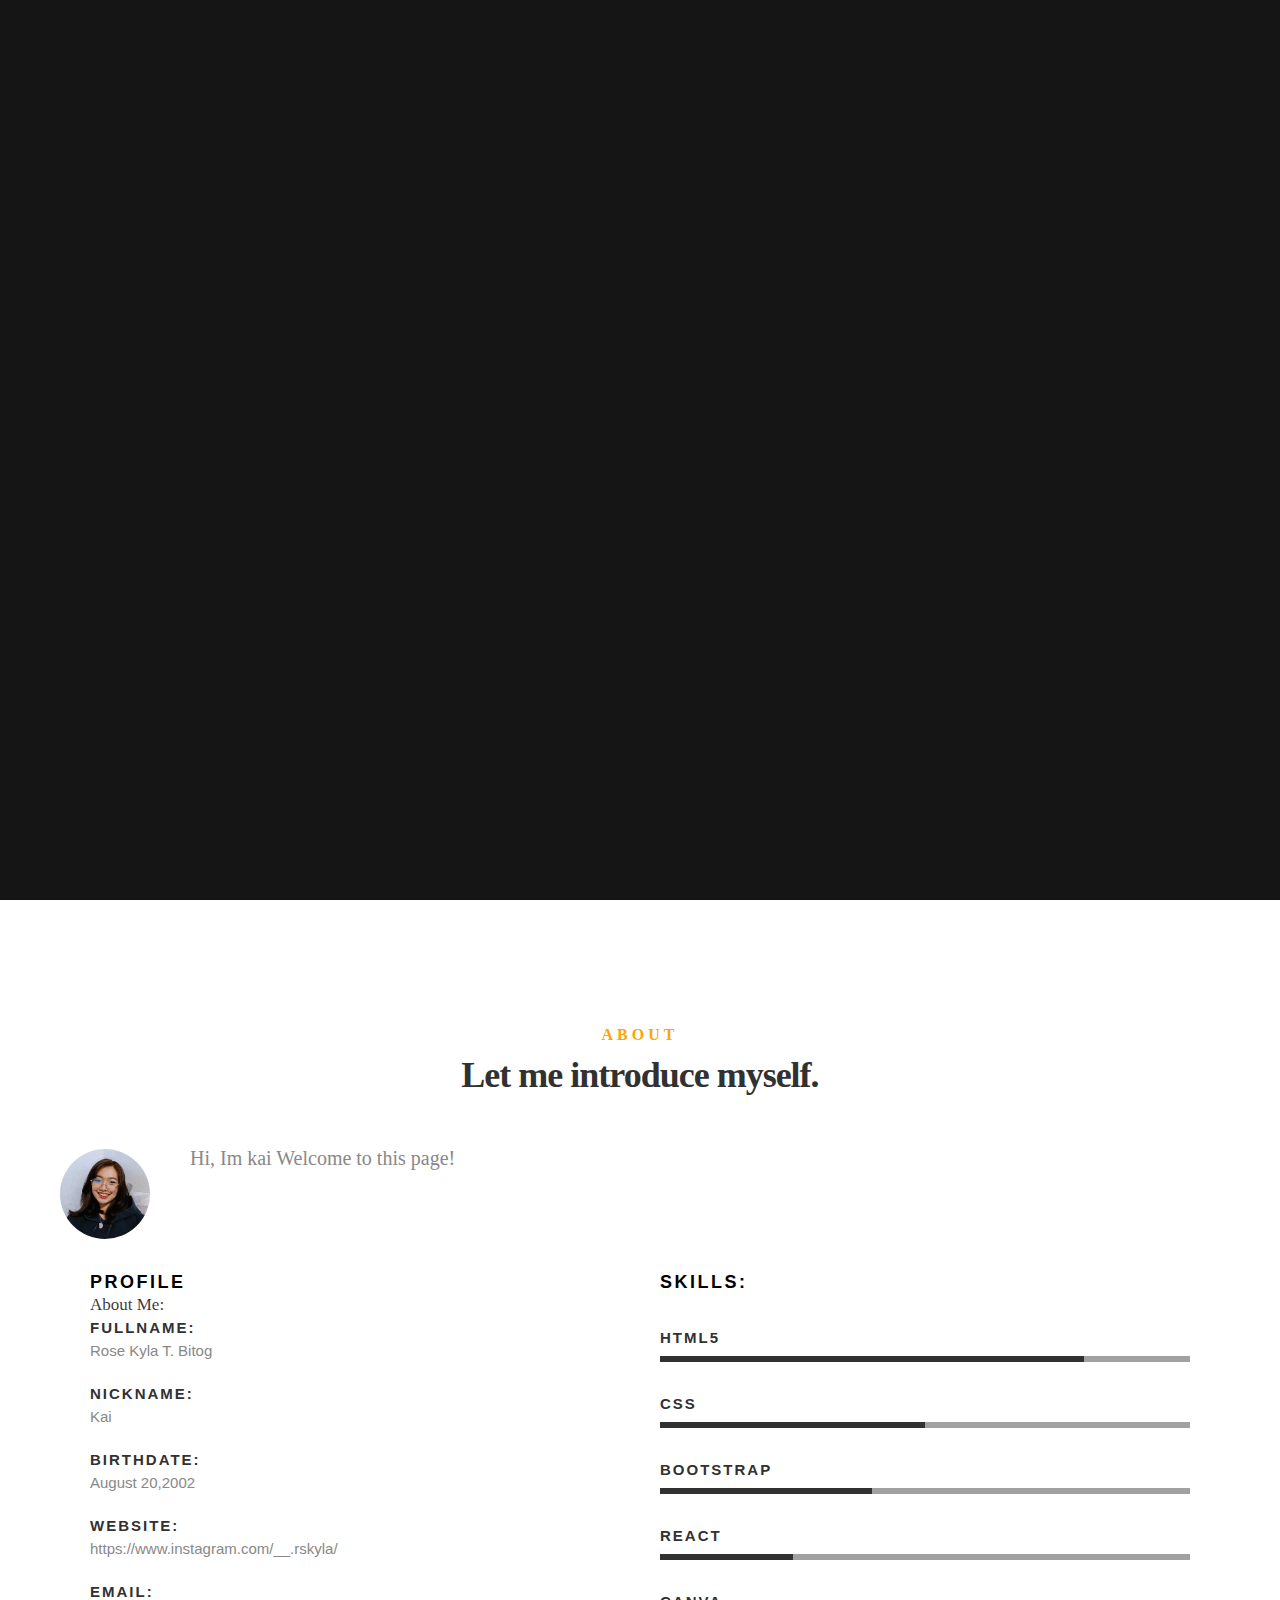
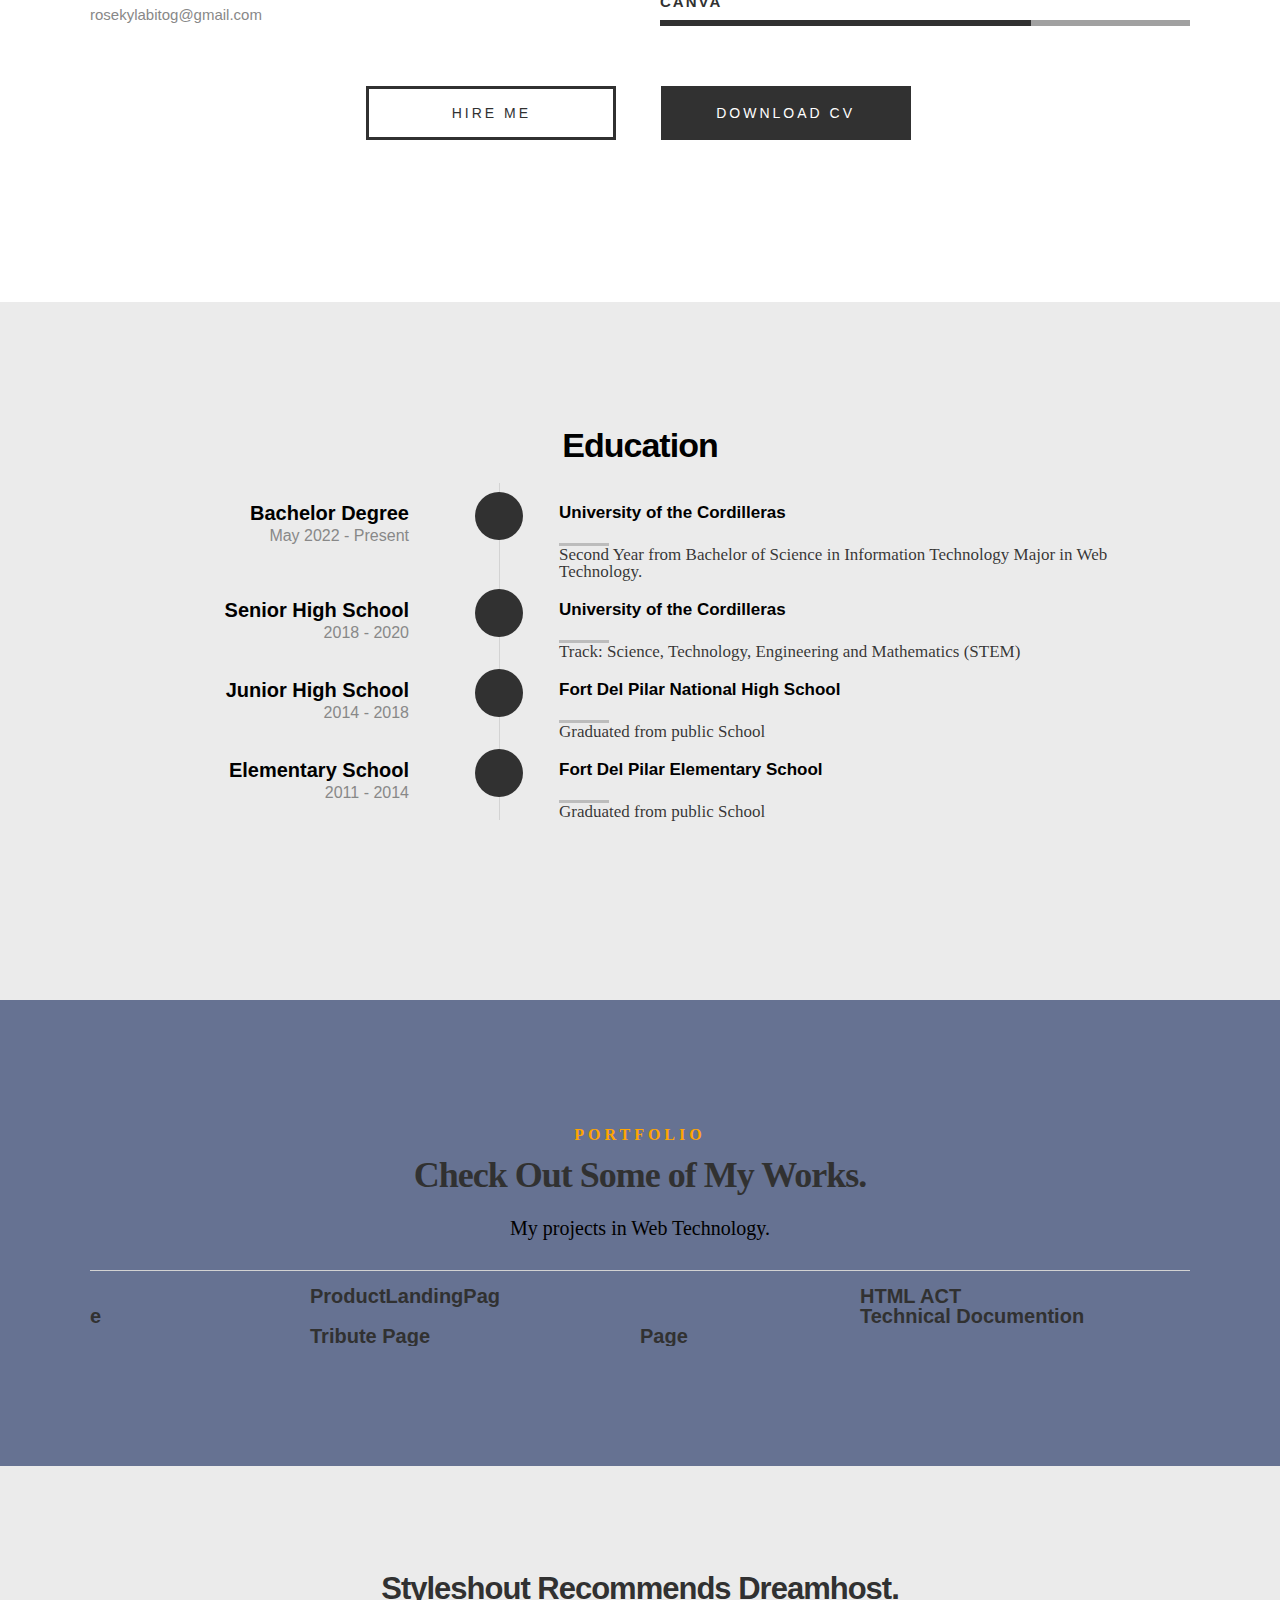
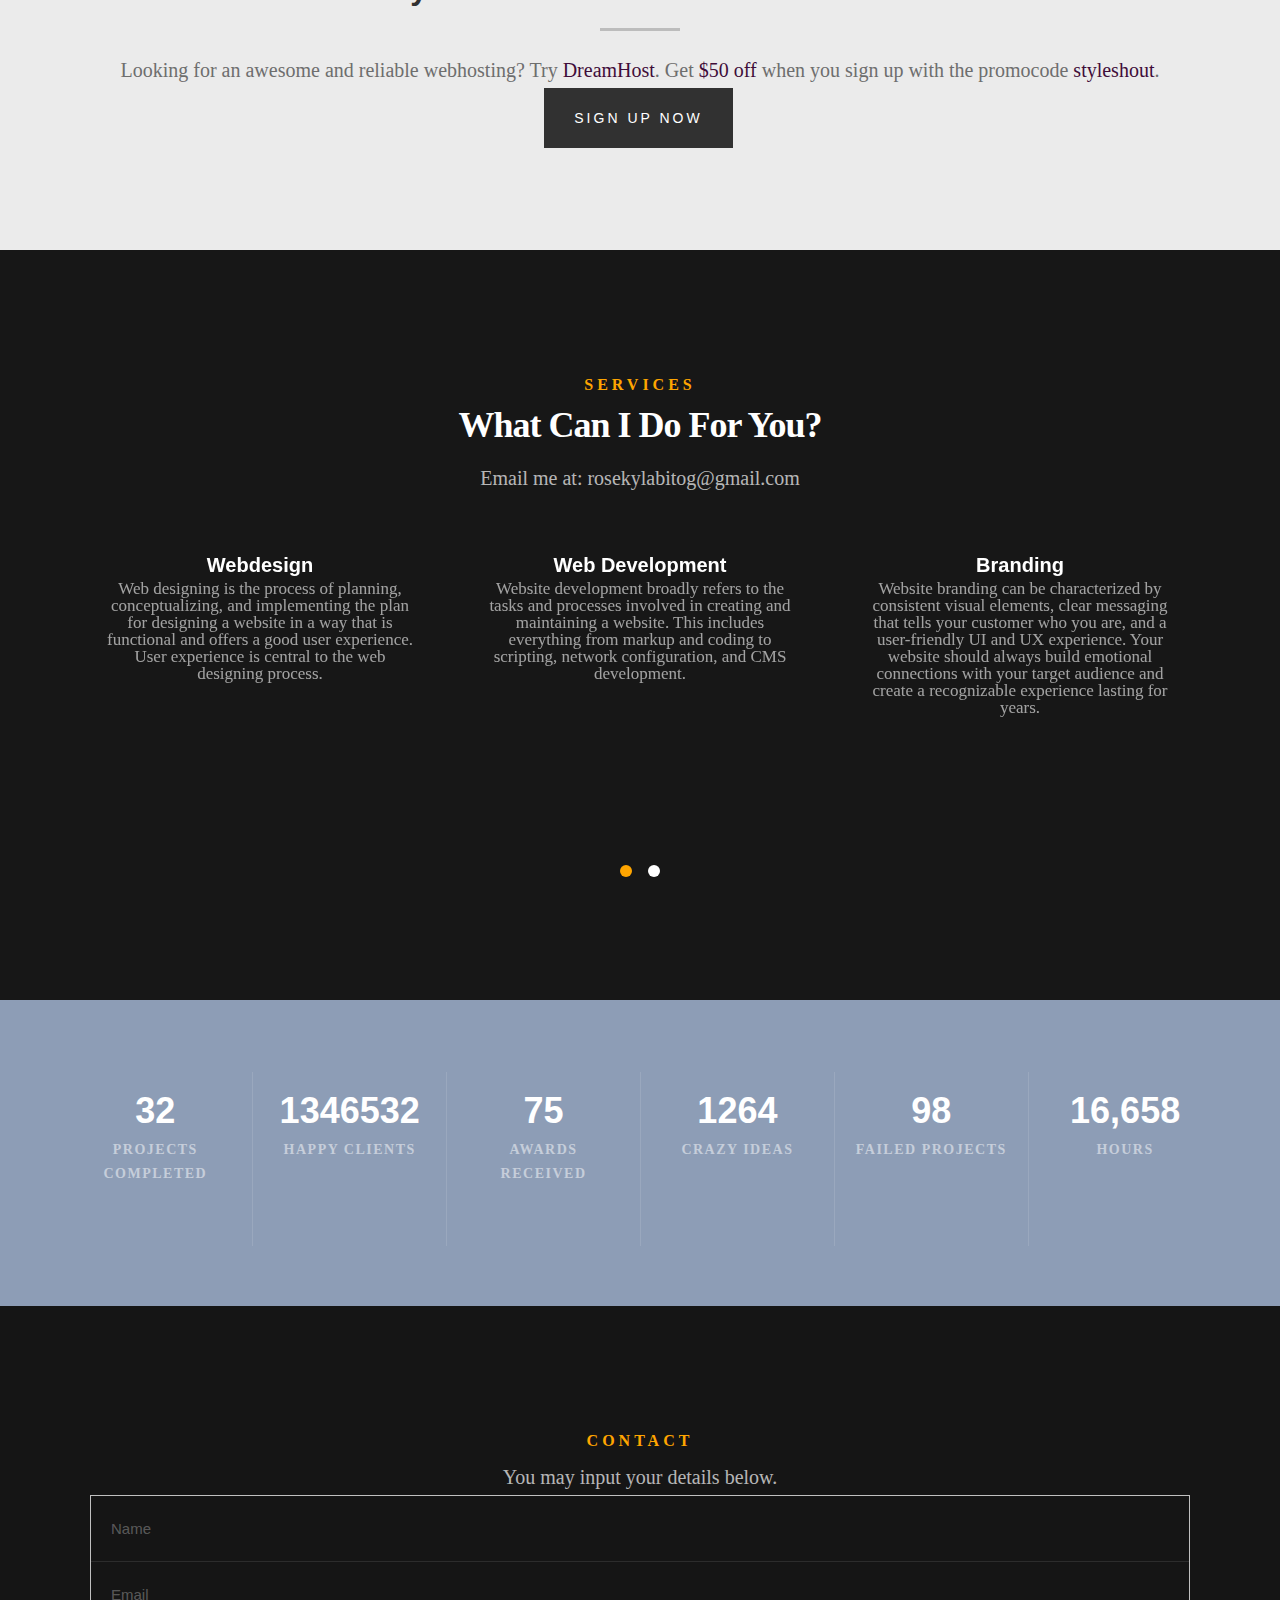
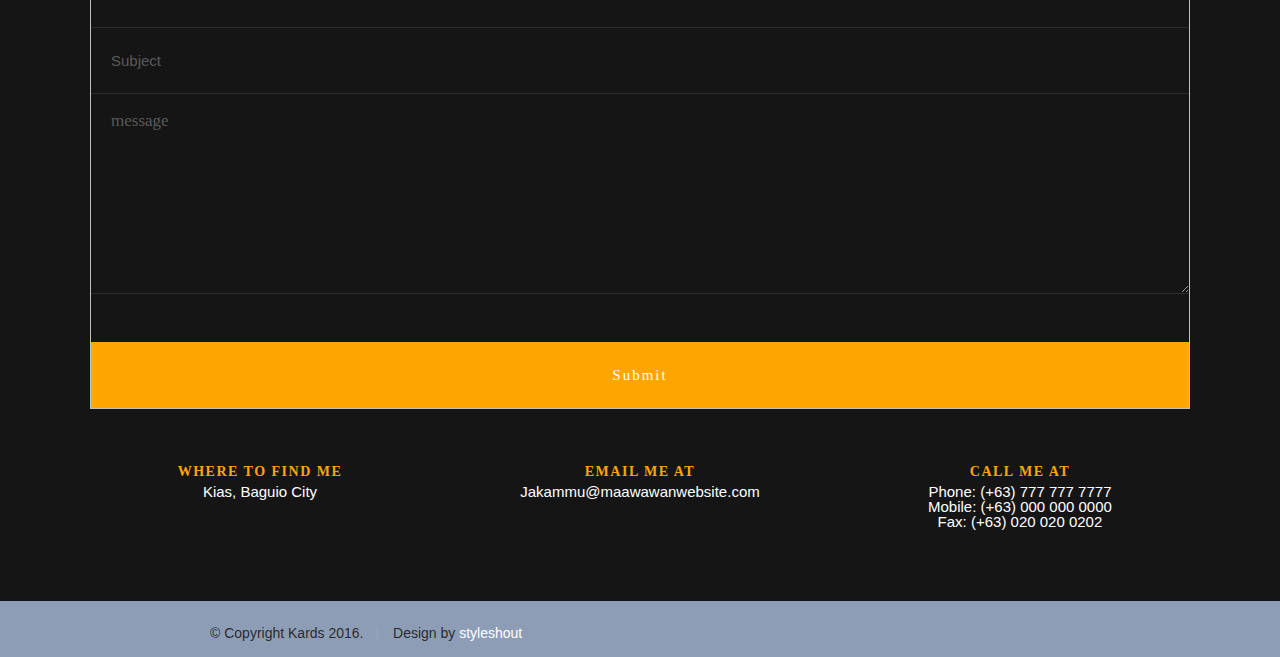
==== index.html @ 596ead0a "changing numbers on class count -up" ====
<!DOCTYPE html>
<!--[if IE 8 ]><html class="no-js oldie ie8" lang="en"> <![endif]-->
<!--[if IE 9 ]><html class="no-js oldie ie9" lang="en"> <![endif]-->
<!--[if (gte IE 9)|!(IE)]><!--><html class="no-js" lang="en"> <!--<![endif]-->

<head>

   <!--- basic page needs
   ================================================== -->
   	<meta charset="UTF-8">
	<title>PORTFOLIO</title>
	<meta name="description" content="">  
	<meta name="author" content="">

   <!-- mobile specific metas
   ================================================== -->
	<!-- <meta name="viewport" content="width=device-width, initial-scale=1, maximum-scale=1"> -->
	<meta name="viewport" content="width=device-width, initial-scale=1.0, maximum-scale=1">

 	<!-- CSS
   ================================================== -->
   <link rel="stylesheet" href="css/index_main.css">  
   <link rel="stylesheet" href="css/index_base.css">
   <link rel="stylesheet" href="css/index_vendor.css">     

   <!-- script
   ================================================== -->   
	<script src="js/modernizr.js"></script>
	<script src="js/pace.min.js"></script>

   <!-- favicons
	================================================== -->
	<link rel="icon" type="image/png" href="girl.jpg">

</head>

<body id="top">
	

	<!-- header 
   ================================================== -->
   <header>   	
   	<div class="row">

   		<div class="top-bar">
   			<a class="menu-toggle" href="#"><span>Menu</span></a>

	   		<div class="logo">
		         <img src="LOGO2.png" alt="">
		      </div>		      

		   	<nav id="main-nav-wrap">
					<ul class="main-navigation">
						<li class="current"><a class="smoothscroll"  href="#intro" title="">Home</a></li>
						<li><a class="smoothscroll"  href="#about" title="">About</a></li>
						<li><a class="smoothscroll"  href="#resume" title="">Resume</a></li>
						<li><a class="smoothscroll"  href="#portfolio" title="">Portfolio</a></li>
						<li><a class="smoothscroll"  href="#services" title="">Services</a></li>					
						<li><a class="smoothscroll"  href="#contact" title="">Contact</a></li>	
							
					</ul>
				</nav>    		
   		</div> <!-- /top-bar --> 
   		
   	</div> <!-- /row --> 		
   </header> <!-- /header -->

	<!-- intro section
   ================================================== -->
   <section id="intro">   

   	<div class="intro-overlay"></div>
   	<div class="intro-content">
   		<div class="row">

   			<div class="col-twelve">

	   			<h5>Hello!! I am</h5>
	   			<h1>Rose Kyla Bitog</h1>

	   			<p class="intro-position">
	   				<span>Web Developer</span> <span>Back-End Developer</span>
	   			</p>

	   			<a class="button stroke smoothscroll" href="#about" title="">You want more??</a>

	   		</div>  
   			
   		</div>   		 		
   	</div> <!-- /intro-content --> 


   	<ul class="intro-social">        
         <li><a href="#"><i class="fa fa-facebook"></i></a></li>
         <li><a href="#"><i class="fa fa-linkedin"></i></a></li>
         <li><a href="#"><i class="fa fa-twitter"></i></a></li>
         <li><a href="#"><i class="fa fa-github"></i></a></li>
         <li><a href="#"><i class="fa fa-instagram"></i></a></li>
		 <li><a href="#"><i class="fa fa-youtube"></i></a></li>

      </ul> <!-- /intro-social -->      	

   </section> <!-- /intro -->


   <!-- about section
   ================================================== -->
   <section id="about">  

   	<div class="row section-intro">
   		<div class="col-twelve">

   			<h5>About</h5>
   			<h1>Let me introduce myself.</h1>

   			<div class="intro-info">

   				<img src="images/Profile.jpg" alt="Profile Picture">

   				<p class="lead">Hi, Im kai Welcome to this page!</p>
   			</div>   			

   		</div>   		
   	</div> <!-- /section-intro -->

   	<div class="row about-content">

   		<div class="col-six tab-full">

   			<h3>PROFILE</h3>
			<p>About Me:</p>
   			<ul class="info-list">
   				<li>
   					<strong>FULLNAME:</strong>
   					<span>Rose Kyla T. Bitog</span>
   				</li>
				<li>
					<strong>NICKNAME:</strong>
					<span>Kai</span>
				</li>
   				<li>
   					<strong>BIRTHDATE:</strong>
   					<span>August 20,2002</span>
   				</li>
   				<li>
   					<strong>Website:</strong>
   					<span>https://www.instagram.com/__.rskyla/</span>
   				</li>
   				<li>
   					<strong>Email:</strong>
   					<span>rosekylabitog@gmail.com</span>
   				</li>

   			</ul> <!-- /info-list -->

   		</div>

   		<div class="col-six tab-full">

   			<h3>SKILLS:</h3>

				<ul class="skill-bars">
				   <li>
				   	<div class="progress percent80"></div>
				   	<strong>HTML5</strong>
				   </li>
				   <li>
				   	<div class="progress percent50"></div>
				   	<strong>CSS</strong>
				   </li>
				   <li>
				   	<div class="progress percent40"></div>
				   	<strong>Bootstrap</strong>
				   </li>
				   <li>
				   	<div class="progress percent25"></div>
				   	<strong>React</strong>
				   </li>
				   <li>
				   	<div class="progress percent70"></div>
				   	<strong>Canva</strong>
				   </li>
      
				</ul> <!-- /skill-bars -->		
   		</div>

   	</div>

   	<div class="row button-section">
   		<div class="col-twelve">
   			<a href="#contact" title="Hire Me" class="button stroke smoothscroll">Hire Me</a>
   			<a href="#" title="Download CV" class="button button-primary">Download CV</a>
   		</div>   		
   	</div>

   </section> <!-- /process-->    


   <!-- resume Section
   ================================================== -->
	<section id="resume" class="grey-section">

		<div class="row section-intro">
   		<div class="col-twelve">

   			

   			<p class="lead"></p>

   		</div>   		
   	</div> <!-- /section-intro--> 

   	<div class="row resume-timeline">

   		<div class="col-twelve resume-header">
   			<h1>Education</h1>

   		</div> <!-- /resume-header -->

   		<div class="col-twelve">

   			<div class="timeline-wrap">

   				<div class="timeline-block">

	   				<div class="timeline-ico">
	   					<i class="fa fa-briefcase"></i>
	   				</div>

	   				<div class="timeline-header">
	   					<h3>Bachelor Degree</h3>
	   					<p>May 2022 - Present</p>
	   				</div>

	   				<div class="timeline-content">
	   					<h4>University of the Cordilleras</h4>
	   					<p>Second Year from Bachelor of Science in Information Technology Major in Web Technology.</p>
	   				</div>

	   			</div> <!-- /timeline-block -->

				   <div class="timeline-block">

					<div class="timeline-ico">
						<i class="fa fa-briefcase"></i>
					</div>

					<div class="timeline-header">
						<h3>Senior High School</h3>
						<p>2018 - 2020</p>
					</div>

					<div class="timeline-content">
						<h4>University of the Cordilleras</h4>
						<p>Track: Science, Technology, Engineering and Mathematics (STEM)</p>
					</div>

				</div>

	   			<div class="timeline-block">

	   				<div class="timeline-ico">
	   					<i class="fa fa-briefcase"></i>
	   				</div>

	   				<div class="timeline-header">
	   					<h3>Junior High School</h3>
	   					<p>2014 - 2018</p>
	   				</div>

	   				<div class="timeline-content">
	   					<h4>Fort Del Pilar National High School</h4>
						<p>Graduated from public School</p>
	   				</div>

	   			</div> <!-- /timeline-block -->

	   			<div class="timeline-block">

	   				<div class="timeline-ico">
	   					<i class="fa fa-briefcase"></i>
	   				</div>

	   				<div class="timeline-header">
	   					<h3>Elementary School</h3>
	   					<p>2011 - 2014</p>
	   				</div>

	   				<div class="timeline-content">
	   					<h4>Fort Del Pilar Elementary School</h4>
						<p>Graduated from public School</p>
	   					
	   				</div>

	   			</div> <!-- /timeline-block -->

   			</div> <!-- /timeline-wrap -->   			

   		</div> <!-- /col-twelve -->
   		
   	</div> <!-- /resume-timeline -->
		
	</section> <!-- /features -->


	<!-- Portfolio Section
   ================================================== -->
	<section id="portfolio">

		<div class="row section-intro">
   		<div class="col-twelve">

   			<h5>Portfolio</h5>
   			<h1>Check Out Some of My Works.</h1>

   			<p class="lead" style="color: black;">My projects in Web Technology.</p>
			<hr style="color: #090909;">

   		</div>   		
   	</div> <!-- /section-intro--> 

   	<div class="row portfolio-content">

   		<div class="col-twelve">

   			<!-- portfolio-wrapper -->
	         <div id="folio-wrapper" class="block-1-2 block-mob-full stack">
	         	<div class="bgrid folio-item">
	               <div class="item-wrap">
	               	<a class ="portfolio-title" href="Product Landing Page.html">ProductLandingPage</a>
	                  <a href="#modal-01" class="overlay">	                  	           
	                     <div class="folio-item-table">
	                     	<div class="folio-item-cell">
		     					       <h3 class="folio-title">ProductLandingPage</h3>	     					    
		     					    	 <span class="folio-types">
		     					       	  Graphic Design
		     					       </span>
		     					   </div>	                      	
	                     </div>                    
	                  </a>
	               </div>	               
	        		</div> <!-- /folio-item -->

	        		<div class="bgrid folio-item">
	               <div class="item-wrap">
	               	<a class="portfolio-title" href="HTML_Act.html">HTML ACT</a>
	               	<a href="#modal-02" class="overlay">              		                  
	                     <div class="folio-item-table">
	                     	<div class="folio-item-cell">
	                     		<h3 class="folio-title">HTML ACT</h3>	     					    
		     					    	<span class="folio-types">
		     					       	  Web Design
		     					      </span>		     		
		     					   </div> 	                      	
	                     </div>                    
	                  </a>
	               </div>
	        		</div> <!-- /folio-item -->

	            <div class="bgrid folio-item">
	               <div class="item-wrap">
	               	<a class="portfolio-title" href="Technical Documention Page.html">Technical Documention Page</a>
	                  <a href="#modal-03" class="overlay">             		                  
	                     <div class="folio-item-table">
	                     	<div class="folio-item-cell">
	                     		<h3 class="folio-title">Technical Documention Page</h3>	     					    
		     					    	<span class="folio-types">
		     					       	  Web Design
		     					      </span>		     		
		     					   </div> 	                      	
	                     </div>                    
	                  </a>
	               </div>
	        		</div> <!-- /folio-item -->

	             

	        		<div class="bgrid folio-item">
	               <div class="item-wrap">
	               	<a class="portfolio-title" href="Tribute Page.html">Tribute Page</a>
	                  <a href="#modal-05" class="overlay">             		                  
	                     <div class="folio-item-table">
	                     	<div class="folio-item-cell">
	                     		<h3 class="folio-title">Tribute Page</h3>	     					    
		     					    	<span class="folio-types">
		     					       	  Web Development
		     					      </span>		     		
		     					   </div> 	                      	
	                     </div>                    
	                  </a>
	               </div>
	        		</div> <!-- /folio-item -->

	            
	            <!-- modal popups - begin
	            ============================================================= -->
	            <div id="modal-01" class="popup-modal slider mfp-hide">	

				     	<div class="media">
				     		<img src="SCC.jpg.png" alt="">
				     	</div>      	

					   <div class="description-box">
					      <h4>CSS</h4>		      
						  <p> My first high-fidelity Project using Figma</p>
					      <div class="categories">SCC
							
						  </div>		               
					   </div>

			         <div class="link-box">
			            <a href="#">Details</a>
					      <a href="#" class="popup-modal-dismiss">Close</a>
			         </div>		      

				   </div> <!-- /modal-01 -->

				   <div id="modal-02" class="popup-modal slider mfp-hide">	

				     	<div class="media">
				     		<img src="HTML-Blog-Cover.jpg" alt="">
				     	</div>      	

					   <div class="description-box">
					      <h4>HTML</h4>		      
					      <p>This is my Simple Project for HTML Activity</p>
					      <div class="categories">Web Design<div>			               
					   </div>

			         <div class="link-box">
			            <a href="HTML_Act.html">Details</a>
					      <a href="#" class="popup-modal-dismiss">Close</a>
			         </div>		      

				   </div> <!-- /modal-02 -->

				   <div id="modal-03" class="popup-modal slider mfp-hide">	

				     	<div class="media">
				     		<img src="portfolio.jpg" alt="" />
				     	</div>      	

					   <div class="description-box">
					      <h4>Portfolio</h4>		      
					      <p>This is my simple Portfolio for Bootstrap</p>

					      <div class="categories">Web Design</div>			               
					   </div>

			         <div class="link-box">
			            <a href="AboutMe (2).html">Details</a>
					      <a href="#" class="popup-modal-dismiss">Close</a>
			         </div>		      

				   	      

				   </div> <!-- /modal-04 -->

				   <div id="modal-05" class="popup-modal slider mfp-hide">	

				     	<div class="media">
				     		<img src="vr.jpg" alt="" />
				     	</div>      	

					   <div class="description-box">
					      <h4>Website</h4>		      
					      <p>This is my simple web project. Some of the projects' stylings and properties are removed from my files, which is why the project does not look completed. </p>

					      <div class="categories">Web Development</div>			               
					   </div>

			         <div class="link-box">
			            <a href="#">Details</a>
					      <a href="#" class="popup-modal-dismiss">Close</a>
			         </div>		      

				   </div> <!-- /modal-05 -->

		

	         </div> <!-- /portfolio-wrapper --> 

   		</div>  <!-- /twelve -->   

   	</div> <!-- /portfolio-content --> 
		
	</section> <!-- /portfolio --> 


	<!-- CTA Section
   ================================================== -->
	<section id="cta" class="grey-section">

   	<div class="row cta-content">

   		<div class="col-twelve section-ads">  

	     		<h2 class="h01"><a href="http://www.dreamhost.com/r.cgi?287326|STYLESHOUT">Styleshout Recommends Dreamhost.</a></h2>

		      <p class="lead">
		      Looking for an awesome and reliable webhosting? Try <a href="http://www.dreamhost.com/r.cgi?287326|STYLESHOUT"><span>DreamHost</span></a>.
				Get <span>$50 off</span> when you sign up with the promocode <span>styleshout</span>. 
				<!-- Simply type	the promocode in the box labeled “Promo Code” when placing your order. -->	
				</p>

				<div class="action">
			      <a class="button button-primary large" href="http://www.dreamhost.com/r.cgi?287326|STYLESHOUT">Sign Up Now</a>
		      </div>		     	

   		</div>

   	</div> <!-- /cta-content -->

   </section> <!-- /cta --> 

	
	<!-- services Section
   ================================================== -->
	<section id="services">

		<div class="overlay"></div>

		<div class="row section-intro">
   		<div class="col-twelve">

   			<h5>Services</h5>
   			<h1>What Can I Do For You?</h1>

   			<p class="lead">Email me at: rosekylabitog@gmail.com</p>
			

   		</div>   		
   	</div> <!-- /section-intro -->

   	<div class="row services-content">

   		<div id="owl-slider" class="owl-carousel services-list">

	      	<div class="service">	

	      		<span class="icon"><i class="icon-earth"></i></span>            

	            <div class="service-content">	

	            	 <h3>Webdesign</h3>

		            <p class="desc">Web designing is the process of planning, conceptualizing, and implementing the plan for designing a website in a way that is functional and offers a good user experience. User experience is central to the web designing process. 
	         		</p>
	         		
	         	</div> 	         	 

				</div> <!-- /service -->

				<div class="service">	

					<span class="icon"><i class="icon-window"></i></span>                          

	            <div class="service-content">	

	            	<h3>Web Development</h3>  

		            <p class="desc">Website development broadly refers to the tasks and processes involved in creating and maintaining a website. This includes everything from markup and coding to scripting, network configuration, and CMS development.
	         		</p>

	            </div>	                          

			   </div> <!-- /service -->

			   <div class="service">

			   	<span class="icon"><i class="icon-paint-brush"></i></span>		            

	            <div class="service-content">

	            	<h3>Branding</h3>

		            <p class="desc">Website branding can be characterized by consistent visual elements, clear messaging that tells your customer who you are, and a user-friendly UI and UX experience.

						Your website should always build emotional connections with your target audience and create a recognizable experience lasting for years.
	        			</p> 

	            </div> 	            	               

			   </div> <!-- /service -->

				<div class="service">

					<span class="icon"><i class="icon-toggles"></i></span>	              

	            <div class="service-content">

	            	<h3>UI/UX Design</h3>

		            <p class="desc">User experience (UX) refers to the user's journey when interacting with a product or service. UX design is the process of creating products or services that provide meaningful experiences for users, involving many different areas of product development including branding, usability, function, and design. UI design, on the other hand, refers to the actual interfaces with which users engage. The UI design process may include buttons or widgets, text, images, sliders, and other interactive elements. UI designers ensure that every visual element, transition, and animation included within a product or service is setting the stage for a fluid, positive experience. 
	         		</p> 
	         		
	            </div>                

				</div> <!-- /service -->

			   <div class="service">

			   	<span class="icon"><i class="icon-image"></i></span>	            

	            <div class="service-content">

	            	<h3>Graphics Design</h3>

		            <p class="desc">Graphic design is a form of communication that uses colours, shapes, images, and words to create visual content that surrounds us in many forms—namely, print and digital media. Effective designs communicate information that inspires and informs consumers, making it critical for any business' success.
	        			</p> 

	            </div>	               

			   </div> <!-- /service -->

			   <div class="service">

			   	<span class="icon"><i class="icon-chat"></i></span>	   	           

	            <div class="service-content">

	            	 <h3>Consultancy</h3>

		            <p class="desc">You can Consult me based on my profile above. Thank you!!
	        			</p> 
	        			
	            </div>	               

			   </div> <!-- /service -->

	      </div> <!-- /services-list -->
   		
   	</div> <!-- /services-content -->
		
	</section> <!-- /services -->	


	<!-- stats Section
   ================================================== -->
	<section id="stats" class="count-up">

		<div class="row">
			<div class="col-twelve">

				<div class="block-1-6 block-s-1-3 block-tab-1-2 block-mob-full stats-list">

					<div class="bgrid stat">

						<div class="icon-part">
							<i class="icon-pencil-ruler"></i>
						</div>

						<h3 class="stat-count">
							32
						</h3>

						<h5 class="stat-title">
							Projects Completed
						</h5>

					</div> <!-- /stat -->					

					<div class="bgrid stat">

						<div class="icon-part">
							<i class="icon-users"></i>
						</div>

						<h3 class="stat-count">
							1346532
						</h3>

						<h5 class="stat-title">
							Happy Clients
						</h5>

					</div> <!-- /stat -->

					<div class="bgrid stat">

						<div class="icon-part">
							<i class="icon-badge"></i>
						</div>

						<h3 class="stat-count">
							75
						</h3>

						<h5 class="stat-title">
							Awards Received
						</h5>

					</div> <!-- /stat -->									

					<div class="bgrid stat">

						<div class="icon-part">
							<i class="icon-light-bulb"></i>
						</div>

						<h3 class="stat-count">
							1264
						</h3>

						<h5 class="stat-title">
							Crazy Ideas
						</h5>

					</div> <!-- /stat -->

					<div class="bgrid stat">

						<div class="icon-part">
							<i class="icon-cup"></i>
						</div>

						<h3 class="stat-count">
							98
						</h3>

						<h5 class="stat-title">
							Failed Projects
						</h5>

					</div> <!-- /stat -->

					<div class="bgrid stat">

						<div class="icon-part">
							<i class="icon-clock"></i>
						</div>

						<h3 class="stat-count">
							16,658
						</h3>

						<h5 class="stat-title">
							Hours
						</h5>

					</div> <!-- /stat -->

				</div> <!-- /stats-list -->

			</div> <!-- /twelve -->
		</div> <!-- /row -->

	</section> <!-- /stats -->

	
   <!-- contact
   ================================================== -->
	<section id="contact">

		<div class="row section-intro">
   		<div class="col-twelve">

   			<h5>Contact</h5>

   			<p class="lead">You may input your details below.</p>

   		</div> 
   	</div> <!-- /section-intro -->

   	<div class="row contact-form">

   		<div class="col-twelve">

            <!-- form -->
            <form name="contactForm" id="contactForm" method="post" action="">
      			<fieldset>

                  <div class="form-field">
 						   <input name="contactName" type="text" id="contactName" placeholder="Name" value="" minlength="2" required="">
                  </div>
                  <div class="form-field">
	      			   <input name="contactEmail" type="email" id="contactEmail" placeholder="Email" value="" required="">
	               </div>
                  <div class="form-field">
	     				   <input name="contactSubject" type="text" id="contactSubject" placeholder="Subject" value="">
	               </div>                       
                  <div class="form-field">
	                 	<textarea name="contactMessage" id="contactMessage" placeholder="message" rows="10" cols="50" required=""></textarea>
	               </div>                      
                 <div class="form-field">
                     <button class="submitform">Submit</button>
                     <div id="submit-loader">
                        <div class="text-loader">Sending...</div>                             
       				      <div class="s-loader">
								  	<div class="bounce1"></div>
								  	<div class="bounce2"></div>
								  	<div class="bounce3"></div>
								</div>
							</div>
                  </div>

      			</fieldset>
      		</form> <!-- Form End -->

            <!-- contact-warning -->
            <div id="message-warning">            	
            </div>            
            <!-- contact-success -->
      		<div id="message-success">
               <i class="fa fa-check"></i>Your message was sent, thank you!<br>
      		</div>

         </div> <!-- /col-twelve -->
   		
   	</div> <!-- /contact-form -->

   	<div class="row contact-info">

   		<div class="col-four tab-full">

   			<div class="icon">
   				<i class="icon-pin"></i>
   			</div>

   			<h5>Where to find me</h5>

   			<p style="color:#ffffff">
            Kias, Baguio City
            </p>

   		</div>

   		<div class="col-four tab-full collapse">

   			<div class="icon">
   				<i class="icon-mail"></i>
   			</div>

   			<h5>Email Me At</h5>

   			<p style="color:#ffffff">Jakammu@maawawanwebsite.com		     
			   </p>

   		</div>

   		<div class="col-four tab-full">

   			<div class="icon">
   				<i class="icon-phone"></i>
   			</div>

   			<h5>Call Me At</h5>

   			<p style="color: #ffffff;">Phone: (+63) 777 777 7777<br>
			   	Mobile: (+63) 000 000 0000<br>
			     	Fax: (+63) 020 020 0202
			   </p>

   		</div>
   		
   	</div> <!-- /contact-info -->
		
	</section> <!-- /contact -->


   <!-- footer
   ================================================== -->

   <footer>
     	<div class="row">

     		<div class="col-six tab-full pull-right social">

     			<ul class="footer-social">        
			      <li><a href="#"><i class="fa fa-facebook"></i></a></li>
			      <li><a href="#"><i class="fa fa-behance"></i></a></li>
			      <li><a href="#"><i class="fa fa-twitter"></i></a></li>
			      <li><a href="#"><i class="fa fa-dribbble"></i></a></li>
			      <li><a href="#"><i class="fa fa-instagram"></i></a></li>
			   </ul> 
	      		
	      </div>

      	<div class="col-six tab-full">
	      	<div class="copyright">
		        	<span>© Copyright Kards 2016.</span> 
		        	<span>Design by <a href="http://www.styleshout.com/">styleshout</a></span>	         	
		         </div>		                  
	      	</div>

	      	<div id="go-top">
		         <a class="smoothscroll" title="Back to Top" href="#top"><i class="fa fa-long-arrow-up"></i></a>
		      </div>

      	</div> <!-- /row -->     	
   </footer>  

   <div id="preloader"> 
    	<div id="loader"></div>
   </div> 

   <!-- Java Script
   ================================================== --> 
   <script src="js/jquery-2.1.3.min.js"></script>
   <script src="js/plugins.js"></script>
   <script src="js/main.js"></script>

</body>

</html>
---- css/index_main.css ----
/**
 * =================================================================== 
 *
 *  Kards v1.0 Main Stylesheet
 *  url: styleshout.com
 *  03-01-2016
 *  ------------------------------------------------------------------
 *  TOC:
 *  01. webfonts and iconfonts
 *  02. base style overrides
 *  03. typography & general theme styles
 *  04. preloader
 *  05. forms
 *  06. buttons 
 *  07. other components
 *  08. common styles
 *  09. header styles
 *  10. intro
 *  11. about
 *  12. resume
 *  13. portfolio
 *  14. call-to-action section
 *  15. services
 *  16. stats
 *  17. contact
 *  18. footer
 *
 * =================================================================== 
 */


/** 
 * ===================================================================
 * 01. webfonts and iconfonts - (_document-setup.scss)
 *
 * ------------------------------------------------------------------- 
 */
 @import url("fonts.css");
 @import url("font-awesome/css/font-awesome.min.css");
 @import url("micons/micons.css");
 
 
 /** 
  * ===================================================================
  * 02. base style overrides - (_document-setup.scss)
  *
  * ------------------------------------------------------------------- 
  */
 html {
     font-size: 10px;
 }
 
 @media only screen and (max-width:1024px) {
     html {
         font-size: 9.411764705882353px;
     }
 }
 @media only screen and (max-width:768px) {
     html {
         font-size: 10px;
     }
 }
 @media only screen and (max-width:400px) {
     html {
         font-size: 9.411764705882353px;
     }
 }
 
 html, body {
     height: 100%;
     background-color: #8d9db6;
 }
 body {
     
     font-family: "lora-regular", serif;
     font-size: 1.7rem;
     line-height: 3rem;
     color: #0f0e0ed6;
 }
 
 /**
  * links - (_document-setup.scss)
  * -------------------------------------------------------------------
  */
 a, a:visited {
     color: #000000;
     -moz-transition: all 0.3s ease-in-out;
     -o-transition: all 0.3s ease-in-out;
     -webkit-transition: all 0.3s ease-in-out;
     -ms-transition: all 0.3s ease-in-out;
     transition: all 0.3s ease-in-out;
 }
 a:hover, a:focus, a:active {
     color:#87bdd8;
     outline: 0;
 }
 
 /** 
  * ===================================================================
  * 03. typography & general theme styles - (_document-setup.scss)
  *
  * ------------------------------------------------------------------- 
  */
 h1, h2, h3, h4, h5, h6, .h01, .h02, .h03, .h04, .h05, .h06 {
     font-family: "poppins-semibold", sans-serif;
     color: black;
     font-style: normal;
     text-rendering: optimizeLegibility;
     margin-bottom: 2.1rem;
 }
 h3, .h03, h4, .h04 {
     margin-bottom: 1.8rem;
 }
 h5, .h05, h6, .h06 {
     font-family: "poppins-bold";
     margin-bottom: 1.2rem;
 }
 h1, .h01 {
     font-size: 3.1rem;
     line-height: 1.355;
     letter-spacing: -.1rem;
 }
 @media only screen and (max-width:600px) {
     h1, .h01 {
         font-size: 2.6rem;
         letter-spacing: -.07rem;
     }
 }
 h2, .h02 {
     font-size: 2.4rem;
     line-height: 1.25;
 }
 h3, .h03 {
     font-size: 2rem;
     line-height: 1.5;
 }
 h4, .h04 {
     font-size: 1.7rem;
     line-height: 1.765;
 }
 h5, .h05 {
     font-size: 1.4rem;
     line-height: 1.714;
     text-transform: uppercase;
     letter-spacing: .15rem;
 }
 h6, .h06 {
     font-size: 1.3rem;
     line-height: 1.846;
     text-transform: uppercase;
     letter-spacing: .15rem;
 }
 p img {
     margin: 0;
 }
 p.lead {
     font-family: "lora-regular", serif;
     font-size: 2rem;
     line-height: 1.8;
     color: #888888;
 }
 @media only screen and (max-width:768px) {
     p.lead {
         font-size: 1.7rem;
     }
 }
 em, i, strong, b {
     font-size: 1.7rem;
     line-height: 3rem;
     font-style: normal;
     font-weight: normal;
 }
 em, i {
     font-family: "lora-italic", serif;
 }
 strong, b {
     font-family: "lora-bold", serif;
 }
 small {
     font-size: 1.2rem;
     line-height: inherit;
 }
 blockquote {
     margin: 3rem 0;
     padding-left: 4rem;
     position: relative;
 }
 blockquote:before {
     content: "\201C";
     font-size: 8rem;
     line-height: 0px;
     margin: 0;
     color: #313131;
     font-family: arial, sans-serif;
     position: absolute;
     top: 3rem;
     left: 0;
 }
 blockquote p {
     font-family: georgia, serif;
     font-style: italic;
     padding: 0;
     font-size: 1.9rem;
     line-height: 1.737;
 }
 blockquote cite {
     display: block;
     font-size: 1.3rem;
     font-style: normal;
     line-height: 1.616;
 }
 blockquote cite:before {
     content: "\2014 \0020";
 }
 blockquote cite a, blockquote cite a:visited {
     color: #f1e3dd;
     border: none;
 }
 abbr {
     font-family: "poppins-bold", serif;
     font-variant: small-caps;
     text-transform: lowercase;
     letter-spacing: .05rem;
     color: #888888;
 }
 var, kbd, samp, code, pre {
     font-family: Consolas, "Andale Mono", Courier, "Courier New", monospace;
 }
 pre {
     padding: 2.4rem 3rem 3rem;
     background: #F1F1F1;
 }
 code {
     font-size: 1.4rem;
     margin: 0 .2rem;
     padding: .3rem .6rem;
     white-space: nowrap;
     background: #F1F1F1;
     border: 1px solid #E1E1E1;
     border-radius: 3px;
 }
 pre > code {
     display: block;
     white-space: pre;
     line-height: 2;
     padding: 0;
     margin: 0;
 }
 pre.prettyprint > code {
     border: none;
 }
 del {
     text-decoration: line-through;
 }
 abbr[title], dfn[title] {
     border-bottom: 1px dotted;
     cursor: help;
 }
 mark {
     background: #FFF49B;
     color: #000;
 }
 hr {
     border: solid #d2d2d2;
     border-width: 1px 0 0;
     clear: both;
     margin: 2.4rem 0 1.5rem;
     height: 0;
 }
 
 /**
  * Lists - (_document-setup.scss)  
  * -------------------------------------------------------------------
  */
 ol {
     list-style: decimal;
 }
 ul {
     list-style: disc;
 }
 li {
     display: list-item;
 }
 ol, ul {
     margin-left: 1.7rem;
 }
 ul li {
     padding-left: .4rem;
 }
 ul ul, ul ol, ol ol, ol ul {
     margin: .6rem 0 .6rem 1.7rem;
 }
 ul.disc li {
     display: list-item;
     list-style: none;
     padding: 0 0 0 .8rem;
     position: relative;
 }
 ul.disc li::before {
     content: "";
     display: inline-block;
     width: 8px;
     height: 8px;
     border-radius: 50%;
     background: #FFA500;
     position: absolute;
     left: -17px;
     top: 11px;
     vertical-align: middle;
 }
 dt {
     margin: 0;
     color: #FFA500;
 }
 dd {
     margin: 0 0 0 2rem;
 }
 
 /**
  * tables - (_document-setup.scss)  
  * -------------------------------------------------------------------
  */
 table {
     border-width: 0;
     width: 100%;
     max-width: 100%;
     font-family: "lora-regular", sans-serif;
 }
 th, td {
     padding: 1.5rem 3rem;
     text-align: left;
     border-bottom: 1px solid #E8E8E8;
 }
 th {
     color: #313131;
     font-family: "poppins-bold", sans-serif;
 }
 td {
     line-height: 1.5;
 }
 th:first-child, td:first-child {
     padding-left: 0;
 }
 th:last-child, td:last-child {
     padding-right: 0;
 }
 .table-responsive {
     overflow-x: auto;
     -webkit-overflow-scrolling: touch;
 }
 
 /**
  * Spacing - (_document-setup.scss)  
  * -------------------------------------------------------------------
  */
 button, .button {
     margin-bottom: 1.2;
 }
 fieldset {
     margin-bottom: 1.5rem;
 }
 input,
 textarea,
 select,
 pre,
 blockquote,
 figure,
 table,
 p,
 ul,
 ol,
 dl,
 form,
 .fluid-video-wrapper,
 .ss-custom-select {
     margin-bottom: 3rem;
 }
 
 /**
  * floated image - (_document-setup.scss)  
  * -------------------------------------------------------------------
  */
 img.pull-right {
     margin: .9rem 0 0 2.4rem;
 }
 img.pull-left {
     margin: .9rem 2.4rem 0 0;
 }
 
 /**
  * block grid paddings - (_document-setup.scss) 
  * -------------------------------------------------------------------
  */
 .bgrid {
     padding: 0 20px;
 }
 @media only screen and (max-width:1024px) {
     .bgrid {
         padding: 0 18px;
     }
 }
 @media only screen and (max-width:768px) {
     .bgrid {
         padding: 0 15px;
     }
 }
 @media only screen and (max-width:600px) {
     .bgrid {
         padding: 0 10px;
     }
 }
 @media only screen and (max-width:400px) {
     .bgrid {
         padding: 0;
     }
 }
 
 /**
  * pace.js styles - minimal  - (_document-setup.scss)
  * -------------------------------------------------------------------
  */
 .pace {
     -webkit-pointer-events: none;
     pointer-events: none;
     -webkit-user-select: none;
     -moz-user-select: none;
     user-select: none;
 }
 .pace-inactive {
     display: none;
 }
 .pace .pace-progress {
     background: #FFA500;
     position: fixed;
     z-index: 900;
     top: 0;
     right: 100%;
     width: 100%;
     height: 6px;
 }
 
 /** 
  * ===================================================================
  * 04. preloader - (_preloader-1.scss)
  *
  * ------------------------------------------------------------------- 
  */
 #preloader {
     position: fixed;
     top: 0;
     left: 0;
     right: 0;
     bottom: 0;
     background: #151515;
     z-index: 800;
     height: 100%;
     width: 100%;
 }
 .no-js #preloader, .oldie #preloader {
     display: none;
 }
 #loader {
     position: absolute;
     left: 50%;
     top: 50%;
     width: 60px;
     height: 60px;
     margin: -30px 0 0 -30px;
     padding: 0;
 }
 #loader:before {
     content: "";
     border-top: 11px solid rgba(255, 255, 255, 0.1);
     border-right: 11px solid rgba(255, 255, 255, 0.1);
     border-bottom: 11px solid rgba(255, 255, 255, 0.1);
     border-left: 11px solid #FFA500;
     -webkit-animation: load 1.1s infinite linear;
     animation: load 1.1s infinite linear;
     display: block;
     border-radius: 50%;
     width: 60px;
     height: 60px;
 }
 @-webkit-keyframes load {
     0% {
         -webkit-transform: rotate(0deg);
         transform: rotate(0deg);
     }
     100% {
         -webkit-transform: rotate(360deg);
         transform: rotate(360deg);
     }
 }
 @keyframes load {
     0% {
         -webkit-transform: rotate(0deg);
         transform: rotate(0deg);
     }
     100% {
         -webkit-transform: rotate(360deg);
         transform: rotate(360deg);
     }
 }
 
 /** 
  * ===================================================================
  * 05. forms - (_forms.scss)
  *
  * ------------------------------------------------------------------- 
  */
 fieldset {
     border: none;
 }
 input[type="email"],
 input[type="number"],
 input[type="search"],
 input[type="text"],
 input[type="tel"],
 input[type="url"],
 input[type="password"],
 textarea,
 select {
     display: block;
     height: 6rem;
     padding: 1.5rem 0;
     border: 0;
     outline: none;
     vertical-align: middle;
     color: #313131;
     font-family: "poppins-regular", sans-serif;
     font-size: 1.5rem;
     line-height: 3rem;
     max-width: 100%;
     background: transparent;
     border-bottom: 1px solid rgba(0, 0, 0, 0.3);
     -moz-transition: all 0.3s ease-in-out;
     -o-transition: all 0.3s ease-in-out;
     -webkit-transition: all 0.3s ease-in-out;
     -ms-transition: all 0.3s ease-in-out;
     transition: all 0.3s ease-in-out;
 }
 .ss-custom-select {
     position: relative;
     padding: 0;
 }
 .ss-custom-select select {
     -webkit-appearance: none;
     -moz-appearance: none;
     -ms-appearance: none;
     -o-appearance: none;
     appearance: none;
     text-indent: 0.01px;
     text-overflow: '';
     margin: 0;
     line-height: 3rem;
     vertical-align: middle;
 }
 .ss-custom-select select option {
     padding-left: 2rem;
     padding-right: 2rem;
 }
 .ss-custom-select select::-ms-expand {
     display: none;
 }
 .ss-custom-select::after {
     content: '\f0d7';
     font-family: 'FontAwesome';
     position: absolute;
     top: 50%;
     right: 1.5rem;
     margin-top: -10px;
     bottom: auto;
     width: 20px;
     height: 20px;
     line-height: 20px;
     font-size: 18px;
     text-align: center;
     pointer-events: none;
     color: #252525;
 }
 
 /* IE9 and below */
 .oldie .ss-custom-select::after {
     display: none;
 }
 textarea {
     min-height: 25rem;
 }
 input[type="email"]:focus,
 input[type="number"]:focus,
 input[type="search"]:focus,
 input[type="text"]:focus,
 input[type="tel"]:focus,
 input[type="url"]:focus,
 input[type="password"]:focus,
 textarea:focus,
 select:focus {
     color: #FFA500;
     border-bottom: 1px solid#FFA500;
 }
 label, legend {
     font-family: "poppins-bold", sans-serif;
     font-size: 1.4rem;
     margin-bottom: .6rem;
     color: #3b3b3b;
     display: block;
 }
 input[type="checkbox"], input[type="radio"] {
     display: inline;
 }
 label > .label-text {
     display: inline-block;
     margin-left: 1rem;
     font-family: "poppins-regular", sans-serif;
     line-height: inherit;
 }
 label > input[type="checkbox"], label > input[type="radio"] {
     margin: 0;
     position: relative;
     top: .15rem;
 }
 
 /**
  * Style Placeholder Text  
  * -
  */
 ::-webkit-input-placeholder {
     color: #a1a1a1;
 }
 :-moz-placeholder {
     color: #a1a1a1;  /* Firefox 18- */
 }
 ::-moz-placeholder {
     color: #a1a1a1;  /* Firefox 19+ */
 }
 :-ms-input-placeholder {
     color: #a1a1a1;
 }
 .placeholder {
     color: #a1a1a1 !important;
 }
 
 /** 
  * ===================================================================
  * 06. buttons - (_button-essentials.scss)
  *
  * ------------------------------------------------------------------- 
  */
 .button,
 a.button,
 button,
 input[type="submit"],
 input[type="reset"],
 input[type="button"] {
     display: inline-block;
     font-family: "poppins-bold", sans-serif;
     font-size: 1.4rem;
     text-transform: uppercase;
     letter-spacing: .3rem;
     height: 5.4rem;
     line-height: 5.4rem;
     padding: 0 3rem;
     margin: 0 .3rem 1.2rem 0;
     background: #d8d8d8;
     color: #313131;
     text-decoration: none;
     cursor: pointer;
     text-align: center;
     white-space: nowrap;
     border: none;
     -moz-transition: all 0.3s ease-in-out;
     -o-transition: all 0.3s ease-in-out;
     -webkit-transition: all 0.3s ease-in-out;
     -ms-transition: all 0.3s ease-in-out;
     transition: all 0.3s ease-in-out;
 }
 .button:hover,
 a.button:hover,
 button:hover,
 input[type="submit"]:hover,
 input[type="reset"]:hover,
 input[type="button"]:hover,
 .button:focus,
 button:focus,
 input[type="submit"]:focus,
 input[type="reset"]:focus,
 input[type="button"]:focus {
     background: #bebebe;
     color: #000000;
     outline: 0;
 }
 .button.button-primary,
 a.button.button-primary,
 button.button-primary,
 input[type="submit"].button-primary,
 input[type="reset"].button-primary,
 input[type="button"].button-primary {
     background: #313131;
     color: #FFFFFF;
 }
 .button.button-primary:hover,
 a.button.button-primary:hover,
 button.button-primary:hover,
 input[type="submit"].button-primary:hover,
 input[type="reset"].button-primary:hover,
 input[type="button"].button-primary:hover,
 .button.button-primary:focus,
 button.button-primary:focus,
 input[type="submit"].button-primary:focus,
 input[type="reset"].button-primary:focus,
 input[type="button"].button-primary:focus {
     background: #1f1f1f;
 }
 button.full-width, .button.full-width {
     width: 100%;
     margin-right: 0;
 }
 button.medium, .button.medium {
     height: 5.7rem !important;
     line-height: 5.7rem !important;
     padding: 0 1.8rem !important;
 }
 button.large, .button.large {
     height: 6rem !important;
     line-height: 6rem !important;
     padding: 0rem 3rem !important;
 }
 button.stroke, .button.stroke {
     background: transparent !important;
     border: 3px solid #313131;
     line-height: 4.8rem;
 }
 button.stroke.medium, .button.stroke.medium {
     line-height: 5.1rem !important;
 }
 button.stroke.large, .button.stroke.large {
     line-height: 5.4rem !important;
 }
 button.stroke:hover, .button.stroke:hover {
     border: 3px solid #FFA500;
     color: #FFA500;
 }
 button::-moz-focus-inner, input::-moz-focus-inner {
     border: 0;
     padding: 0;
 }
 
 
 /** 
  * ===================================================================
  * 07. other components - (_others.scss)
  *
  * ------------------------------------------------------------------- 
  */
 
 /**
  * alert box - (_alert-box.scss)
  * -------------------------------------------------------------------
  */
 .alert-box {
     padding: 2.1rem 4rem 2.1rem 3rem;
     position: relative;
     margin-bottom: 3rem;
     border-radius: 3px;
     font-family: "poppins-regular", sans-serif;
     font-size: 1.5rem;
 }
 .alert-box .close {
     position: absolute;
     right: 1.8rem;
     top: 1.8rem;
     cursor: pointer;
 }
 .ss-error {
     background-color: #ffd1d2;
     color: #e65153;
 }
 .ss-success {
     background-color: #c8e675;
     color: #758c36;
 }
 .ss-info {
     background-color: #d7ecfb;
     color: #4a95cc;
 }
 .ss-notice {
     background-color: #fff099;
     color: #FFA500;
 }
 
 /**
  * additional typo styles - (_additional-typo.scss)
  * -------------------------------------------------------------------
  */
 
 /**
  * drop cap 
  */
 .drop-cap:first-letter {
     float: left;
     margin: 0;
     padding: 1.5rem .6rem 0 0;
     font-size: 8.4rem;
     font-family: "poppins-bold", sans-serif;
     line-height: 6rem;
     text-indent: 0;
     background: transparent;
     color: #313131;
 }
 
 /**
  * line definition style
  */
 .lining dt, .lining dd {
     display: inline;
     margin: 0;
 }
 .lining dt + dt:before, .lining dd + dt:before {
     content: "\A";
     white-space: pre;
 }
 .lining dd + dd:before {
     content: ", ";
 }
 .lining dd + dd:before {
     content: ", ";
 }
 .lining dd:before {
     content: ": ";
     margin-left: -0.2em;
 }
 
 /**
  * dictionary definition style
  */
 .dictionary-style dt {
     display: inline;
     counter-reset: definitions;
 }
 .dictionary-style dt + dt:before {
     content: ", ";
     margin-left: -0.2em;
 }
 .dictionary-style dd {
     display: block;
     counter-increment: definitions;
 }
 .dictionary-style dd:before {
     content: counter(definitions, decimal) ". ";
 }
 
 /** 
  * Pull Quotes
  * -----------
  * markup:
  *
  * <aside class="pull-quote">
  *		<blockquote>
  *			<p></p>
  *		</blockquote>
  *	</aside>
  *
  * --------------------------------------------------------------------- 
  */
 .pull-quote {
     position: relative;
     padding: 2.1rem 3rem 2.1rem 0px;
 }
 .pull-quote:before, .pull-quote:after {
     height: 1em;
     position: absolute;
     font-size: 8rem;
     font-family: Arial, Sans-Serif;
     color: #333;
 }
 .pull-quote:before {
     content: "\201C";
     top: 33px;
     left: 0;
 }
 .pull-quote:after {
     content: '\201D';
     bottom: -33px;
     right: 0;
 }
 .pull-quote blockquote {
     margin: 0;
 }
 .pull-quote blockquote:before {
     content: none;
 }
 
 /** 
  * Stats Tab
  * ---------
  * markup:
  *
  * <ul class="stats-tabs">
  *		<li><a href="#">[value]<em>[name]</em></a></li>
  *	</ul>
  *
  * Extend this object into your markup.
  *
  * ---------------------------------------------------------------------
  */
 .stats-tabs {
     padding: 0;
     margin: 3rem 0;
 }
 .stats-tabs li {
     display: inline-block;
     margin: 0 1.5rem 3rem 0;
     padding: 0 1.5rem 0 0;
     border-right: 1px solid #ccc;
 }
 .stats-tabs li:last-child {
     margin: 0;
     padding: 0;
     border: none;
 }
 .stats-tabs li a {
     display: inline-block;
     font-size: 2.5rem;
     font-family: "poppins-bold", sans-serif;
     border: none;
     color: #252525;
 }
 .stats-tabs li a:hover {
     color: #FFA500;
 }
 .stats-tabs li a em {
     display: block;
     margin: .6rem 0 0 0;
     font-size: 1.4rem;
     font-family: "poppins-regular", sans-serif;
     color: #888888;
 }
 
 /**
  * skillbars - (_skillbars.scss)
  * -------------------------------------------------------------------
  */
 .skill-bars {
     list-style: none;
     margin: 6rem 0 3rem;
 }
 .skill-bars li {
     height: .6rem;
     background: #a1a1a1;
     width: 100%;
     margin-bottom: 6rem;
     padding: 0;
     position: relative;
 }
 .skill-bars li strong {
     position: absolute;
     left: 0;
     top: -3rem;
     font-family: "poppins-bold", sans-serif;
     color: #313131;
     text-transform: uppercase;
     letter-spacing: .2rem;
     font-size: 1.5rem;
     line-height: 2.4rem;
 }
 .skill-bars li .progress {
     background: #313131;
     position: relative;
     height: 100%;
 }
 .skill-bars li .progress span {
     position: absolute;
     right: 0;
     top: -3.6rem;
     display: block;
     font-family: "poppins-regular", sans-serif;
     color: white;
     font-size: 1.1rem;
     line-height: 1;
     background: #313131;
     padding: .6rem .6rem;
     border-radius: 3px;
 }
 .skill-bars li .progress span::after {
     position: absolute;
     left: 50%;
     bottom: -5px;
     margin-left: -5px;
     border-right: 5px solid transparent;
     border-left: 5px solid transparent;
     border-top: 5px solid #313131;
     content: "";
 }
 
 .skill-bars li .percent5   { width: 5%; }
 .skill-bars li .percent10  { width: 10%; }
 .skill-bars li .percent15  { width: 15%; }
 .skill-bars li .percent20  { width: 20%; }
 .skill-bars li .percent25  { width: 25%; }
 .skill-bars li .percent30  { width: 30%; }
 .skill-bars li .percent35  { width: 35%; }
 .skill-bars li .percent40  { width: 40%; }
 .skill-bars li .percent45  { width: 45%; }
 .skill-bars li .percent50  { width: 50%; }
 .skill-bars li .percent55  { width: 55%; }
 .skill-bars li .percent60  { width: 60%; }
 .skill-bars li .percent65  { width: 65%; }
 .skill-bars li .percent70  { width: 70%; }
 .skill-bars li .percent75  { width: 75%; }
 .skill-bars li .percent80  { width: 80%; }
 .skill-bars li .percent85  { width: 85%; }
 .skill-bars li .percent90  { width: 90%; }
 .skill-bars li .percent95  { width: 95%; }
 .skill-bars li .percent100 { width: 100%; }
 
 
 /** 
  * ===================================================================
  * 08. common styles (_layout.scss)
  *
  * ------------------------------------------------------------------- 
  */
 .grey-section {
     background: #ebebeb;
 }
 .grey-section p.lead {
     color: #7d7d7d;
 }
 .section-intro {
     max-width: 700px;
     margin-left: auto;
     margin-right: auto;
     text-align: center;
     margin-bottom: 3.6rem;
     position: relative;
 }
 .section-intro h1 {
     font-family: "poppins-semibold", serif;
     font-size: 3.6rem;
     color: #313131;
     line-height: 1.25;
     margin-bottom: 1.2rem;
 }
 .section-intro h5 {
     color: #FFA500;
     font-size: 1.6rem;
     line-height: 1.875;
     margin-bottom: 0.3rem;
     letter-spacing: .4rem;
 }
 
 /**
  * responsive:
  * common styles
  * ------------------------------------------------------------------- 
  */
 @media only screen and (max-width:768px) {
     .section-intro {
         max-width: 650px;
     }
     .section-intro h1 {
         font-size: 3rem;
     }
 }
 @media only screen and (max-width:600px) {
     .section-intro h1 {
         font-size: 2.6rem;
     }
     .section-intro h5 {
         font-size: 1.5rem;
         letter-spacing: .3rem;
     }
 }
 @media only screen and (max-width:400px) {
     .section-intro h1 {
         font-size: 2.4rem;
     }
 }
 
 
 /** 
  * ===================================================================
  * 09. header styles - (_layout.scss)
  *
  * ------------------------------------------------------------------- 
  */
 header {
     position: fixed;
     min-width: 100%;
     min-height: 66px;
     z-index: 1;
     
 
 }
 header .row {
     position: relative;
     min-height: 66px;
     min-width: 100%;
     
     
 }
 header .top-bar {
     display: block;
     background: #667292;
     min-width: 100%;
     min-height: 67px;
     position: relative;
     left: 0;
     top: 0;
     border-style: solid;
     border-color: #f1e3dd ;
     border-width: 1.5px;
 
 }
 header .logo {
     float: left;
     margin-left: 20px;
     margin-right: 50px;
     margin-top: 25px;
     position:absolute;
     bottom: 6px;
     top: -3.5px;
     left: 40px;
     width: 50px;
     max-height: 30px;
 }
 header .logo a {
     display: block;
     margin: 0;
     padding: 0;
     border: none;
     font: 0/0 a;
     text-shadow: none;
     color: transparent;
     width: 92px;
     height: 15px;
     background: url("logo.jpg") no-repeat center;
     background-size: 92px 15px;
 }
 
 /**
  * menu toggle - (_layout.css)
  * ------------------------------------------------------------------- 
  */
 .menu-toggle {
     float: left;
     width: 40px;
     height: 40px;
     margin-left: 20px;
     margin-top: 13px;
     display: block;
     position: relative;
 }
 .menu-toggle span {
     display: block;
     background-color: #f1e3dd;
     width: 24px;
     height: 3px;
     margin-top: -1.5px;
     font: 0/0 a;
     text-shadow: none;
     color: transparent;
     position: absolute;
     right: 8px;
     top: 50%;
     bottom: auto;
     left: auto;
     -moz-transition: background 0.2s ease-in-out;
     -o-transition: background 0.2s ease-in-out;
     -webkit-transition: background 0.2s ease-in-out;
     -ms-transition: background 0.2s ease-in-out;
     transition: background 0.2s ease-in-out;
 }
 .menu-toggle span::before, .menu-toggle span::after {
     content: '';
     width: 100%;
     height: 100%;
     background-color: inherit;
     position: absolute;
     left: 0;
     -moz-transition-duration: 0.2s, 0.2s;
     -o-transition-duration: 0.2s, 0.2s;
     -webkit-transition-duration: 0.2s, 0.2s;
     -ms-transition-duration: 0.2s, 0.2s;
     transition-duration: 0.2s, 0.2s;
     -moz-transition-delay: 0.2s, 0s;
     -o-transition-delay: 0.2s, 0s;
     -webkit-transition-delay: 0.2s, 0s;
     -ms-transition-delay: 0.2s, 0s;
     transition-delay: 0.2s, 0s;
 }
 .menu-toggle span::before {
     top: -8px;
     -moz-transition-property: top, transform;
     -o-transition-property: top, transform;
     -webkit-transition-property: top, transform;
     -ms-transition-property: top, transform;
     transition-property: top, transform;
 }
 .menu-toggle span::after {
     bottom: -8px;
     -moz-transition-property: bottom, transform;
     -o-transition-property: bottom, transform;
     -webkit-transition-property: bottom, transform;
     -ms-transition-property: bottom, transform;
     transition-property: bottom, transform;
 }
 
 /* is clicked */
 .menu-toggle.is-clicked span {
     background-color: rgba(255, 0, 119, 0);
 }
 .menu-toggle.is-clicked span::before, .menu-toggle.is-clicked span::after {
     background-color: #FF8C00;
     -moz-transition-delay: 0s, 0.2s;
     -o-transition-delay: 0s, 0.2s;
     -webkit-transition-delay: 0s, 0.2s;
     -ms-transition-delay: 0s, 0.2s;
     transition-delay: 0s, 0.2s;
 }
 .menu-toggle.is-clicked span::before {
     top: 0;
     -webkit-transform: rotate(45deg);
     -ms-transform: rotate(45deg);
     transform: rotate(45deg);
 }
 .menu-toggle.is-clicked span::after {
     bottom: 0;
     -webkit-transform: rotate(-45deg);
     -ms-transform: rotate(-45deg);
     transform: rotate(-45deg);
 }
 
 /* navigation panel */
 #main-nav-wrap {
     display: block;
     width: 100%;
     font-family: "poppins-medium", sans-serif;
     font-size: 1.5rem;
     position: absolute;
     top: 100%;
     left: 0;
     
 }
 
 /* dropdown nav */
 .main-navigation {
     background: #000000;
     padding: 24px 30px 42px;
     margin: 0;
     width: 100%;
     height: auto;
     clear: both;
     display: none;
     border-style: solid;
     border-color:  #FF8C00;
     border-width: 1.5px;
 }
 .main-navigation > li {
     display: block;
     height: auto;
     text-align: center;
     padding: 0;
 }
 .main-navigation li a {
     display: block;
     color: #FFFFFF;
     width: auto;
     padding: 15px 0;
     line-height: 16px;
     border: none;
 }
 .main-navigation li a:hover {
     color: #FF8C00;
     padding-left: 1rem;
 }
 .main-navigation li.current > a {
     background: none;
     color: #FF8C00;
 }
 
 /**
  * responsive:
  * header styles
  * --------------------------------------------------------------- 
  */
 @media only screen and (max-width:1024px) {
     header .top-bar {
         left: 60px;
     }
 }
 @media only screen and (max-width:768px) {
     header .top-bar {
         left: 50px;
     }
 }
 @media only screen and (max-width:600px) {
     header .top-bar {
         left: 35px;
     }
 }
 @media only screen and (max-width:400px) {
     header .top-bar {
         left: 25px;
     }
 }
 
 
 /** 
  * ===================================================================
  * 10. intro - (_layout.scss) 
  *
  * ------------------------------------------------------------------- 
  */
 #intro {
     background: #151515 url(profile.jpg.png) no-repeat center bottom;
     -webkit-background-size: cover;
     -moz-background-size:cover;
     background-size: 600px 550px;
     background-position: left -100px bottom;
     background-attachment: fixed;
     width: 100%;
     height: 100%;
     min-height: 720px;
     display: table;
     position: relative;
     text-align: center;
 }
 .intro-overlay {
     position: absolute;
     top: 0;
     left: 0;
     width: 100%;
     height: 100%;
     background: #111111;
     opacity: .85;
 }
 
 .intro-content {
     display: table-cell;
     vertical-align: middle;
     text-align: center;
     -webkit-transform: translateY(-2.1rem);
     -ms-transform: translateY(-2.1rem);
     transform: translateY(-2.1rem);
 }
 .intro-content h1 {
     color: #f7f4f4;
     font-family: "poppins-medium", sans-serif;
     font-size: 5rem;
     line-height: 1.071;
     max-width: 900px;
     margin-top: 0;
     margin-bottom: .6rem;
     margin-left: auto;
     margin-right: auto;
     text-shadow: 0 0 20px rgba(0, 0, 0, 0.5);
 }
 .intro-content h5 {
     color: #FFA500;
     font-family: "poppins-bold", sans-serif;
     font-size: 2.3rem;
     line-height: 1.565;
     margin-bottom: 0;
     text-transform: uppercase;
     letter-spacing: .3rem;
     text-shadow: 0 0 6px rgba(0, 0, 0, 0.2);
 }
 .intro-content .intro-position {
     font-family: "lora-regular", serif;
     font-size: 1.7rem;
     line-height: 2.4rem;
     text-transform: uppercase;
     letter-spacing: .2rem;
     color: #FFFFFF;
     text-shadow: 0 0 6px rgba(0, 0, 0, 0.2);
 }
 .intro-content .intro-position span {
     display: inline-block;
 }
 .intro-content .intro-position span::after {
     content: "|";
     text-align: center;
     display: inline-block;
     padding: 0 8px 0 14px;
     color: rgba(255, 255, 255, 0.3);
 }
 .intro-content .intro-position span:first-child::before {
     content: "|";
     text-align: center;
     display: inline-block;
     padding: 0 14px 0 8px;
     color: rgba(255, 255, 255, 0.3);
 }
 .intro-content .button {
     color: #FFFFFF !important;
     border-color: #ece9e94d;
     height: 6rem !important;
     line-height: 5.4rem !important;
     padding: 0 3.5rem 0 3rem !important;
     margin-top: .6rem;
     font-size: 1.3rem;
     text-transform: uppercase;
     letter-spacing: .25rem;
 }
 .intro-content .button:hover, .intro-content .button:focus {
     border-color: #FFA500;
 }
 .intro-content .button::after {
     display: inline-block;
     content: "\f107";
     font-family: fontAwesome;
     font-size: 1.6rem;
     line-height: inherit;
     text-align: center;
     position: relative;
     left: 1.2rem;
 }
 
 .intro-social {
     display: block;
     position: absolute;
     width: 100%;
     left: 0;
     bottom: 7.2rem;
     font-size: 3.3rem;
     margin: 0;
     padding: 0;
 }
 .intro-social li {
     display: inline-block;
     margin: 0 20px;
     padding: 0;
 }
 .intro-social li a, .intro-social li a:visited {
     color: #FFFFFF;
 }
 .intro-social li a:hover, .intro-social li a:focus {
     color: #FFA500;
 }
 
 /**
  * responsive:
  * Intro
  * --------------------------------------------------------------- 
  */
 @media only screen and (max-width:1024px) {
     .intro-content h1 {
         font-size: 7.6rem;
     }
     .intro-social {
         font-size: 3rem;
     }
     .intro-social li {
         margin: 0 15px;
     }
 }
 @media only screen and (max-width:768px) {
     #intro {
         min-height: 660px;
     }
     .intro-content h1 {
         font-size: 5.2rem;
     }
     .intro-content h5 {
         font-size: 1.8rem;
     }
     .intro-content .intro-position {
         font-size: 1.3rem;
     }
     .intro-social {
         font-size: 2.5rem;
     }
     .intro-social li {
         margin: 0 10px;
     }
 }
 @media only screen and (max-width:600px) {
     #intro {
         min-height: 600px;
     }
     .intro-content h1 {
         font-size: 4.6rem;
         margin-bottom: .6rem;
     }
     .intro-content h5 {
         font-size: 1.5rem;
         margin-bottom: .3rem;
         letter-spacing: .2rem;
     }
     .intro-content .intro-position {
         font-size: 1.2rem;
     }
     .intro-content .intro-position span {
         padding: 0 .6rem;
     }
     .intro-content .intro-position span::before, .intro-content .intro-position span::after {
         display: none !important;
     }
     .intro-social {
         font-size: 2.4rem;
     }
 }
 
 
 /** 
  * ===================================================================
  * 11. about - (_layout.scss)
  *
  * ------------------------------------------------------------------- 
  */
 #about {
     background: #FFFFFF;
     padding-top: 12rem;
     padding-bottom: 15rem;
 }
 #about .section-intro {
     margin-bottom: 3rem;
 }
 
 .intro-info {
     margin-top: 4.2rem;
     margin-right: -30px;
     margin-left: -30px;
 }
 .intro-info img {
     height: 9rem;
     width: 9rem;
     border-radius: 50%;
     margin: .9rem 0 0 0;
     float: left;
 }
 .intro-info .lead {
     text-align: left;
     padding-left: 13rem;
 }
 
 .about-content {
     position: relative;
     text-align: left;
     max-width: 850px;
     margin-bottom: 3.6rem;
 }
 .about-content h3 {
     font-family: "poppins-bold", sans-serif;
     font-size: 1.8rem;
     text-transform: uppercase;
     letter-spacing: .25rem;
 }
 .about-content .info-list {
     list-style: none;
     margin-left: 0;
 }
 .about-content .info-list li {
     padding: 0 0 1.5rem 0;
     margin-bottom: .6rem;
 }
 .about-content .info-list li strong {
     font-family: "poppins-bold", sans-serif;
     color: #313131;
     text-transform: uppercase;
     letter-spacing: .2rem;
     font-size: 1.5rem;
     line-height: 3rem;
 }
 .about-content .info-list li span {
     display: block;
     font-family: "poppins-regular", sans-serif;
     color: #888888;
     font-size: 1.5rem;
     line-height: 1;
 }
 .about-content .skill-bars {
     margin-top: 6rem;
 }
 
 .button-section {
     text-align: center;
 }
 .button-section .button {
     width: 250px;
 }
 .button-section [class*="col-"] .button:first-child {
     margin-right: 4rem;
 }
 
 /**
  * responsive:
  * about
  * ------------------------------------------------------------------- 
  */
 @media only screen and (max-width:1024px) {
     .intro-info {
         margin-right: 0;
         margin-left: 0;
     }
 }
 @media only screen and (max-width:768px) {
     .intro-info img {
         height: 7.8rem;
         width: 7.8rem;
     }
     .intro-info .lead {
         padding-left: 11rem;
     }
     .about-content h3 {
         text-align: center;
     }
     .about-content .info-list, .about-content .skill-bars {
         margin-bottom: 4.2rem;
     }
     .button-section .button {
         width: 100%;
         margin-bottom: 3rem;
     }
     .button-section [class*="col-"] .button:first-child {
         margin-right: 0;
     }
 }
 @media only screen and (max-width:600px) {
     .intro-info {
         text-align: center;
         margin-top: 3rem;
     }
     .intro-info img {
         height: 6.6rem;
         width: 6.6rem;
         float: none;
         display: inline-block;
     }
     .intro-info .lead {
         padding-left: 0;
         text-align: center;
     }
 }
 
 /** 
  * ===================================================================
  * 12. resume - (_layout.scss)
  *
  * ------------------------------------------------------------------- 
  */
 #resume {
     padding-top: 12rem;
     padding-bottom: 12rem;
 }
 
 #resume .resume-header {
     text-align: center;
 }
 #resume .resume-header h2 {
     color: #FFA500;
 }
 
 #resume .resume-timeline {
     max-width: 980px;
 }
 #resume .timeline-wrap {
     position: relative;
     margin-top: 1.5rem;
     margin-bottom: 6rem;
 }
 #resume .timeline-wrap::before {
     content: "";
     display: block;
     width: 1px;
     height: 100%;
     background: rgba(0, 0, 0, 0.1);
     position: absolute;
     left: 35%;
     top: 0;
 }
 #resume .timeline-block {
     position: relative;
     padding-top: 1.5rem;
 }
 #resume .timeline-ico {
     height: 4.8rem;
     width: 4.8rem;
     line-height: 4.8rem;
     background: #313131;
     border-radius: 50%;
     text-align: center;
     color: #FFFFFF;
     position: absolute;
     left: 35%;
     top: .9rem;
     margin-left: -2.4rem;
 }
 #resume .timeline-ico i {
     position: relative;
     left: .05rem;
     top: .2rem;
 }
 
 #resume .timeline-header {
     float: left;
     width: 35%;
     padding-right: 90px;
     text-align: right;
 }
 #resume .timeline-header h3 {
     margin-bottom: 0;
 }
 #resume .timeline-header p {
     font-family: "poppins-regular", sans-serif;
     font-size: 1.6rem;
     color: #888888;
 }
 #resume .timeline-content {
     margin-left: 35%;
     padding-left: 60px;
 }
 #resume .timeline-content h4 {
     position: relative;
     padding-bottom: 1.8rem;
 }
 #resume .timeline-content h4::after {
     content: "";
     display: block;
     height: 3px;
     width: 50px;
     background: rgba(0, 0, 0, 0.2);
     position: absolute;
     left: 0;
     bottom: 0;
 }
 
 /**
  * responsive:
  * resume
  * ------------------------------------------------------------------- 
  */
 @media only screen and (max-width:1024px) {
     #resume .timeline-header {
         padding-right: 50px;
     }
     #resume .timeline-header h3 {
         font-size: 1.8rem;
     }
     #resume .timeline-header p {
         font-size: 1.4rem;
     }
     #resume .timeline-content {
         padding-left: 50px;
     }
 }
 @media only screen and (max-width:768px) {
     #resume .timeline-wrap::before {
         left: 2.4rem;
     }
     #resume .timeline-ico {
         left: 2.4rem;
     }
     #resume .timeline-header {
         float: none;
         width: auto;
         padding-right: 15px;
         text-align: left;
     }
     #resume .timeline-header h3 {
         font-size: 2rem;
     }
     #resume .timeline-header p {
         font-size: 1.5rem;
         margin-bottom: 1.5rem;
     }
     #resume .timeline-content {
         margin: 0;
     }
     #resume .timeline-content h4 {
         padding-bottom: 0;
         padding-top: 2.1rem;
         margin-bottom: .6rem;
         font-size: 1.7rem;
     }
     #resume .timeline-content h4::after {
         bottom: auto;
         top: 0;
     }
     #resume .timeline-header, #resume .timeline-content {
         padding-left: 7rem;
     }
 }
 @media only screen and (max-width:480px) {
     #resume .resume-header h2 {
         font-size: 2.2rem;
     }
     #resume .timeline-wrap::before {
         left: 1.8rem;
     }
     #resume .timeline-ico {
         height: 3.6rem;
         width: 3.6rem;
         line-height: 3.6rem;
         left: 1.8rem;
         margin-left: -1.8rem;
         font-size: 1.5rem;
     }
     #resume .timeline-header, #resume .timeline-content {
         padding-left: 5.5rem;
     }
 }
 
 
 /** 
  * ===================================================================
  * 13. portfolio - (_layout.scss)
  *
  * ------------------------------------------------------------------- 
  */
 #portfolio {
     background: #667292;
     padding-top: 12rem;
     padding-bottom: 12rem;
 }
 #portfolio .folio-item {
     padding: 0;
     position: relative;
     overflow: hidden;
 }
 #portfolio .folio-item img {
     vertical-align: middle;
     -moz-transition: all 0.5s ease-in-out;
     -o-transition: all 0.5s ease-in-out;
     -webkit-transition: all 0.5s ease-in-out;
     -ms-transition: all 0.5s ease-in-out;
     transition: all 0.5s ease-in-out;
 }
 
 #portfolio .overlay {
     position: absolute;
     top: 0;
     align-items: center;
     right: 50px;
     width: 100%;
     height: 100%;
     background: transparent;
     -moz-transition: all 0.5s ease-in-out;
     -o-transition: all 0.5s ease-in-out;
     -webkit-transition: all 0.5s ease-in-out;
     -ms-transition: all 0.5s ease-in-out;
     transition: all 0.5s ease-in-out;
 }
 
 #portfolio .folio-item-table {
     display: table;
     width: 100%;
     height: 100%;
 }
 #portfolio .folio-item-cell {
     display: table-cell;
     vertical-align: middle;
     text-align: center;
     -moz-transition: all 0.5s ease-in-out;
     -o-transition: all 0.5s ease-in-out;
     -webkit-transition: all 0.5s ease-in-out;
     -ms-transition: all 0.5s ease-in-out;
     transition: all 0.5s ease-in-out;
     position: relative;
     left: 100%;
 }
 
 #portfolio .folio-title {
     color: #FFFFFF;
     font-size: 2.5rem;
     padding: 0 1rem;
     margin-bottom: 0;
     align-items: left;
     
 }
 
 #portfolio .portfolio-title{
     margin-left: 40%;
     margin-right: 30%;
     align-items: center;
     font-size: 2rem;
     font-weight: bold;
     font-family: "poppins-regular", sans-serif;
     color: #313131 ;
         
 }	
 
 #portfolio .folio-types {
     margin: 0;
     padding: 0;
     text-transform: uppercase;
     font-family: "poppins-regular", sans-serif;
     font-size: 1.2rem;
     letter-spacing: .1rem;
     color: #313131;
 }
 #portfolio .folio-item:hover .overlay {
     background: #FF8C00;
     
 }
 #portfolio .folio-item:hover .folio-item-cell {
     left: 0;
 }
 #portfolio .folio-item:hover img {
     -webkit-transform: scale(1.05);
     -ms-transform: scale(1.05);
     transform: scale(1.05);
 }
 
 /**
  * responsive:
  * portfolio
  * ------------------------------------------------------------------- 
  */
 @media only screen and (max-width:1024px) {
     #portfolio .folio-title {
         font-size: 3.1rem;
     }
 }
 @media only screen and (max-width:768px) {
     #portfolio .folio-title {
         font-size: 2.5rem;
     }
 }
 @media only screen and (max-width:400px) {
     #portfolio .folio-title {
         font-size: 2.2rem;
     }
 }
 
 /**
  * Popup Modal - (_layout.scss)
  * ------------------------------------------------------------------
  */
 .popup-modal {
     max-width: 550px;
     background: #FFFFFF;
     position: relative;
     margin: 0 auto;
 }
 .popup-modal .media {
     position: relative;
 }
 .popup-modal img {
     vertical-align: bottom;
 }
 .popup-modal .description-box {
     padding: 1.8rem 3.6rem 3rem;
 }
 .popup-modal .description-box h4 {
     font-family: "poppins-bold", sans-serif;
     font-size: 1.5rem;
     line-height: 2.4rem;
     margin-bottom: .6rem;
 }
 .popup-modal .description-box p {
     font-family: "poppins-regular", sans-serif;
     font-size: 1.4rem;
     line-height: 2.4rem;
     margin-bottom: 12px;
 }
 .popup-modal .categories {
     font-family: "poppins-bold", sans-serif;
     font-size: 1.1rem;
     line-height: 1.8rem;
     text-transform: uppercase;
     letter-spacing: .1rem;
     display: block;
     text-align: left;
     color: rgba(0, 0, 0, 0.5);
 }
 .popup-modal .link-box {
     width: 100%;
     overflow: hidden;
     background: #000000;
 }
 .popup-modal .link-box a {
     font-family: "poppins-bold", sans-serif;
     font-size: 1.2rem;
     line-height: 6rem;
     color: #FFFFFF;
     text-transform: uppercase;
     letter-spacing: 3px;
     cursor: pointer;
     display: block;
     text-align: center;
     float: left;
     width: 50%;
     -moz-transition: all 0.3s ease-in-out;
     -o-transition: all 0.3s ease-in-out;
     -webkit-transition: all 0.3s ease-in-out;
     -ms-transition: all 0.3s ease-in-out;
     transition: all 0.3s ease-in-out;
 }
 .popup-modal .link-box a:first-child {
     border-right: 1px solid rgba(200, 200, 200, 0.1);
 }
 .popup-modal .link-box a:hover {
     background: #FFA500;
     border: none;
 }
 @media only screen and (max-width:600px) {
     .popup-modal {
         width: auto;
         margin: 0 20px;
     }
 }
 
 /**
  * transition effect for modal popup - (_layout.scss)
  * ------------------------------------------------------------------ 
  */
 
 /* overlay at start */
 .mfp-fade.mfp-bg {
     opacity: 0;
     -moz-transition: all 0.3s ease-in-out;
     -o-transition: all 0.3s ease-in-out;
     -webkit-transition: all 0.3s ease-in-out;
     -ms-transition: all 0.3s ease-in-out;
     transition: all 0.3s ease-in-out;
 }
 
 /* overlay animate in */
 .mfp-fade.mfp-bg.mfp-ready {
     opacity: .9;
 }
 
 /* overlay animate out */
 .mfp-fade.mfp-bg.mfp-removing {
     opacity: 0;
 }
 
 /* content at start */
 .mfp-fade.mfp-wrap .mfp-content {
     opacity: 0;
     -webkit-transform: translateY(-100%);
     -ms-transform: translateY(-100%);
     transform: translateY(-100%);
     -moz-transition: all 0.3s ease-in-out;
     -o-transition: all 0.3s ease-in-out;
     -webkit-transition: all 0.3s ease-in-out;
     -ms-transition: all 0.3s ease-in-out;
     transition: all 0.3s ease-in-out;
 }
 
 /* content animate in */
 .mfp-fade.mfp-wrap.mfp-ready .mfp-content {
     opacity: 1;
     -webkit-transform: translateY(0);
     -ms-transform: translateY(0);
     transform: translateY(0);
 }
 
 /* content animate out */
 .mfp-fade.mfp-wrap.mfp-removing .mfp-content {
     opacity: 0;
     -webkit-transform: translateY(-100%);
     -ms-transform: translateY(-100%);
     transform: translateY(-100%);
 }
 
 /** 
  * ===================================================================
  * 14. call-to-action section - (_layout.scss)
  *
  * ------------------------------------------------------------------- 
  */
 #cta {
     padding-top: 10.2rem;
     padding-bottom: 9rem;
     text-align: center;
 }
 #cta p.lead {
     color: #6e6e6e;
 }
 .cta-content {
     max-width: 640px;
 }
 .cta-thumb {
     display: inline-block;
     margin-bottom: 1.2rem;
 }
 .cta-thumb img {
     height: 7.8rem;
     width: 7.8rem;
     border-radius: 50%;
 }
 
 /**
  * section ads - (_layout.scss)
  * ------------------------------------------------------------------- 
  */
 .section-ads h2 {
     position: relative;
     padding-bottom: 2.1rem;
 }
 .section-ads h2::after {
     content: "";
     display: block;
     height: 3px;
     width: 80px;
     background: rgba(0, 0, 0, 0.2);
     position: absolute;
     left: 50%;
     bottom: 0;
     margin-left: -40px;
 }
 .section-ads h2 a, .section-ads h2 a:visited {
     color: #313131;
 }
 .section-ads span {
     color: #3F0D39;
 }
 
 /**
  * responsive:
  * cta
  * -------------------------------------------------------------------
  */
 @media only screen and (max-width:650px) {
     .cta-content {
         max-width: 650px;
     }
     .cta-content h2 {
         font-size: 2.4rem;
     }
 }
 
 
 /** 
  * ===================================================================
  * 15. services - (_layout.scss)
  *
  * ------------------------------------------------------------------- 
  */
 #services {
     background: #313131 url(background.jpg) no-repeat center;
     -webkit-background-size: cover;
     -moz-background-size: cover;
     background-size: cover;
     padding-top: 12rem;
     padding-bottom: 12rem;
     color: white;
     position: relative;
 }
 #services .overlay {
     position: absolute;
     top: 0;
     left: 0;
     width: 100%;
     height: 100%;
     background: #151515;
     opacity: .9;
 }
 
 #services .section-intro {
     margin-bottom: 1.8rem;
 }
 
 #services .section-intro h1 {
     color: white;
 }
 #services .section-intro h5 {
     color: #FFA500;
 }
 #services .section-intro p {
     color: rgba(255, 255, 255, 0.7);
 }
 .services-content {
     max-width: 1200px;
 }
 .services-list {
     margin-top: 1.2rem;
     text-align: center;
 }
 .services-list .service {
     margin-bottom: 1.2rem;
     padding: 0 30px;
 }
 .services-list .icon {
     display: inline-block;
     margin-bottom: 2.1rem;
 }
 .services-list .icon i {
     font-size: 5.4rem;
     color: #FFA500;
 }
 .services-list h3 {
     color: #FFFFFF;
 }
 .services-list .desc {
     color: rgba(255, 255, 255, 0.6);
 }
 
 /* pagination */
 .owl-pagination {
     text-align: center;
     width: 100%;
     margin: .6rem 0 0;
 }
 .owl-theme .owl-controls .owl-page {
     display: inline-block;
 }
 .owl-theme .owl-controls .owl-page span {
     display: block;
     width: 1.2rem;
     height: 1.2rem;
     margin: 1.2rem .8rem 0 .8rem;
     border-radius: 50%;
     display: inline-block;
     background: #FFFFFF;
 }
 .owl-theme .owl-controls .owl-page.active span {
     background: #FFA500;
 }
 
 
 /** 
  * ===================================================================
  * 16. stats - (_layout.scss)
  *
  * ------------------------------------------------------------------- 
  */
 #stats {
     background: #8d9db6;
     padding-top: 7.2rem;
     padding-bottom: 6rem;
     text-align: center;
 }
 #stats .row {
     max-width: 1440px;
 }
 #stats .stat {
     border-left: 1px solid rgba(255, 255, 255, 0.12);
     min-height: 17.4rem;
 }
 #stats .stat:first-child {
     border: none;
 }
 #stats .icon-part i {
     font-size: 4.8rem;
     color: #000000;
 }
 #stats .stat-count {
     color: #FFFFFF;
     font-size: 3.6rem;
     margin-top: 1.2rem;
     margin-bottom: 0;
     font-family: "poppins-medium", sans-serif;
     color: white;
 }
 #stats .stat-title {
     color: rgba(255, 255, 255, 0.5);
 }
 
 /**
  * responsive:
  * stats
  * -------------------------------------------------------------------
  */
 @media only screen and (max-width:1024px) {
     #stats .stat:nth-child(n) {
         border-left: 1px solid rgba(255, 255, 255, 0.12);
         padding-bottom: 1.5rem;
     }
     #stats .stat:nth-child(3n+1) {
         border: none;
     }
 }
 @media only screen and (max-width:768px) {
     #stats .stat:nth-child(n) {
         border-left: 1px solid rgba(255, 255, 255, 0.12);
     }
     #stats .stat:nth-child(2n+1) {
         border: none;
     }
 }
 @media only screen and (max-width:600px) {
     #stats .stat:nth-child(n) {
         border: none;
     }
 }
 
 
 /** 
  * ===================================================================
  * 17. contact - (_layout.scss)
  *
  * ------------------------------------------------------------------- 
  */
 #contact {
     background: #151515;
     padding-top: 12rem;
     padding-bottom: 7.2rem;
 }
 #contact .section-intro h1 {
     color: white;
 }
 #contact .section-intro h5 {
     color: #FFA500;
 }
 #contact .section-intro p {
     color: rgba(255, 255, 255, 0.7);
 }
 
 /* contact form */
 .contact-form {
     max-width: 740px;
 }
 
 .contact-form ::-webkit-input-placeholder {
     color: rgba(255, 255, 255, 0.3);
 }
 .contact-form :-moz-placeholder {
     color: rgba(255, 255, 255, 0.3);  /* Firefox 18- */
 }
 .contact-form ::-moz-placeholder {
     color: rgba(255, 255, 255, 0.3);  /* Firefox 19+ */
 }
 .contact-form :-ms-input-placeholder {
     color: rgba(255, 255, 255, 0.3);
 }
 .contact-form .placeholder {
     color: rgba(255, 255, 255, 0.3) !important;
 }
 
 #contact form {
     margin-top: 0;
     margin-bottom: 3rem;
 }
 #contact form .form-field {
     position: relative;
 }
 #contact form .form-field:before, #contact form .form-field:after {
     content: "";
     display: table;
 }
 #contact form .form-field:after {
     clear: both;
 }
 #contact form .form-field label {
     font-family: "poppins-bold", sans-serif;
     font-size: 1.1rem;
     line-height: 2.4rem;
     position: absolute;
     bottom: -1.2rem;
     right: .6rem;
     text-transform: uppercase;
     letter-spacing: .1rem;
     padding: 0 2rem;
     margin: 0;
     color: #FFFFFF;
     background: #FFA500;
 }
 #contact form .form-field label::after {
     position: absolute;
     left: -5px;
     top: 50%;
     margin-top: -6px;
     border-top: 5px solid transparent;
     border-bottom: 5px solid transparent;
     border-right: 5px solid #FFA500;
     content: "";
 }
 #contact input[type="text"],
 #contact input[type="password"],
 #contact input[type="email"],
 #contact textarea {
     width: 100%;
     color: rgba(255, 255, 255, 0.7);
     margin-bottom: 0;
     border: none;
     border-bottom: 1px solid rgba(255, 255, 255, 0.1);
 }
 #contact input[type="text"],
 #contact input[type="password"],
 #contact input[type="email"] {
     height: 6.6rem;
     padding: 1.8rem 2rem;
 }
 #contact input[type="text"]:focus,
 #contact input[type="password"]:focus,
 #contact input[type="email"]:focus {
     border-color: #FFA500;
     color: #FFFFFF;
 }
 #contact textarea {
     min-height: 20rem;
     padding: 1.8rem 2rem;
 }
 #contact textarea:focus {
     border-color: #FFA500;
     color: #FFFFFF;
 }
 #contact button.submitform {
     font-size: 1.5rem;
     display: block;
     letter-spacing: .2rem;
     height: 6.6rem;
     line-height: 6.6rem;
     padding: 0 3rem;
     margin-top: 4.8rem;
     width: 100%;
     background: #FFA500;
     color: #FFFFFF;
 }
 #contact button.submitform:hover, #contact button.submitform:focus {
     background: #FFA500;
 }
 #message-warning, #message-success {
     display: none;
     background: #0d0d0d;
     border-radius: 3px;
     padding: 3rem;
     margin-bottom: 3.6rem;
     width: 100%;
 }
 #message-warning {
     color: #fa0003;
 }
 #message-success {
     color: #FFA500;
 }
 #message-warning i, #message-success i {
     margin-right: 10px;
 }
 
 /* form loader */
 #submit-loader {
     display: none;
     position: relative;
     left: 0;
     top: 1.8rem;
     width: 100%;
     text-align: center;
 }
 #submit-loader .text-loader {
     display: none;
     font-family: "poppins-bold", sans-serif;
     color: #FFFFFF;
     letter-spacing: .3rem;
     text-transform: uppercase;
 }
 .oldie #submit-loader .s-loader {
     display: none;
 }
 .oldie #submit-loader .text-loader {
     display: block;
 }
 .contact-info {
     margin: 4.8rem auto 0;
     font-family: "poppins-regular", sans-serif;
     font-size: 1.5rem;
     text-align: center;
 }
 .contact-info .collapse {
     padding: 0;
 }
 .contact-info .icon {
     margin-bottom: 2.1rem;
 }
 .contact-info .icon i {
     font-size: 4.2rem;
     color: #FFFFFF;
 }
 .contact-info h5 {
     color: #FFA500;
 }
 
 /**
  * loader animation - (_layout.scss)
  * --------------------------------------------------------------- 
  */
 .s-loader {
     margin: 1.2rem auto 3rem;
     width: 70px;
     text-align: center;
     -webkit-transform: translateX(0.45rem);
     -ms-transform: translateX(0.45rem);
     transform: translateX(0.45rem);
 }
 .s-loader > div {
     width: 1rem;
     height: 1rem;
     background-color: #FFFFFF;
     border-radius: 100%;
     display: inline-block;
     margin-right: .9rem;
     -webkit-animation: sk-bouncedelay 1.4s infinite ease-in-out both;
     animation: sk-bouncedelay 1.4s infinite ease-in-out both;
 }
 .s-loader .bounce1 {
     -webkit-animation-delay: -0.32s;
     animation-delay: -0.32s;
 }
 .s-loader .bounce2 {
     -webkit-animation-delay: -0.16s;
     animation-delay: -0.16s;
 }
 @-webkit-keyframes sk-bouncedelay {
     0%, 80%, 100% {
         -webkit-transform: scale(0);
         -ms-transform: scale(0);
         transform: scale(0);
     }
     40% {
         -webkit-transform: scale(1);
         -ms-transform: scale(1);
         transform: scale(1);
     }
 }
 @keyframes sk-bouncedelay {
     0%, 80%, 100% {
         -webkit-transform: scale(0);
         -ms-transform: scale(0);
         transform: scale(0);
     }
     40% {
         -webkit-transform: scale(1);
         -ms-transform: scale(1);
         transform: scale(1);
     }
 }
 
 
 /** 
  * ===================================================================
  * 18. footer - (_layout.scss)
  *
  * ------------------------------------------------------------------- 
  */
 footer {
     padding-bottom: 1rem;
     font-size: 1.4rem;
     font-family: "poppins-regular", sans-serif;
 }
 footer a, footer a:visited {
     color: #FFFFFF;
 }
 footer a:hover, footer a:focus {
     color: #FFA500;
 }
 footer .row {
     max-width: 900px;
 }
 footer .social {
     text-align: right;
     margin-top: 25px;
 }
 footer .footer-social {
     display: inline-block;
     font-size: 2.1rem;
     margin: 0;
     padding: 0;
     position: relative;
     top: -.3rem;
 }
 footer .footer-social li {
     display: inline-block;
     margin: 0 12px;
     padding: 0;
 }
 footer .footer-social li a {
     color: #FFFFFF;
 }
 footer .copyright span {
     
     display: inline-block;
 }
 footer .copyright span::after {
     content: "|";
     margin-top: 25px;
     display: inline-block;
     padding: 0 1rem 0 1.2rem;
     color: rgba(255, 255, 255, 0.1);
 }
 footer .copyright span:last-child::after {
     display: none;
     
 }
 
 /**
  * responsive:
  * footer
  * -------------------------------------------------------------------
  */
 @media only screen and (max-width:768px) {
     footer {
         text-align: center;
     }
     footer .social {
         display: block;
         width: 100%;
         text-align: center;
         margin-bottom: 1.5rem;
     }
     footer .copyright span {
         display: block;
     }
     footer .copyright span::after {
         display: none;
     }
 }
 
 /**
  * go to top - (_layout.scss)
  * ------------------------------------------------------------------- 
  */
 #go-top {
     position: fixed;
     bottom: 0;
     right: 0;
     z-index: 600;
     display: none;
 }
 #go-top a {
     text-decoration: none;
     border: 0 none;
     display: block;
     height: 6.6rem;
     width: 6rem;
     line-height: 6.6rem;
     text-align: center;
     background: #FFA500;
     color: #FFFFFF;
     text-align: center;
     text-transform: uppercase;
     -moz-transition: all 0.3s ease-in-out;
     -o-transition: all 0.3s ease-in-out;
     -webkit-transition: all 0.3s ease-in-out;
     -ms-transition: all 0.3s ease-in-out;
     transition: all 0.3s ease-in-out;
 }
 #go-top a i {
     font-size: 1.6rem;
     line-height: inherit;
 }
 #go-top a:hover {
     background: #000000;
 }
 
 /*# sourceMappingURL=main.css.map */
---- css/index_base.css ----
/**
 * =================================================================== 
 *
 *  Kards v1.0 Base Stylesheet
 *  url: styleshout.com
 *  03-01-2016
 *  ------------------------------------------------------------------
 *  TOC:
 *  01. reset
 *  02. basic/base setup styles
 *  03. grid
 *  04. MISC
 *
 * =================================================================== 
 */

/** 
 * ===================================================================
 * 01. reset - normalize.css v3.0.2 | MIT License | git.io/normalize
 *
 * ------------------------------------------------------------------- 
 */
html {
	font-family: sans-serif;
	-ms-text-size-adjust: 100%;
	-webkit-text-size-adjust: 100%;
}

body {
	margin: 0;
}

article,
aside,
details,
figcaption,
figure,
footer,
header,
hgroup,
main,
menu,
nav,
section,
summary {
	display: block;
}

audio,
canvas,
progress,
video {
	display: inline-block;
	vertical-align: baseline;
}

audio:not([controls]) {
	display: none;
	height: 0;
}

[hidden],
template {
	display: none;
}

a {
	background: transparent;
}

a:active,
a:hover {
	outline: 0;
}

abbr[title] {
	border-bottom: 1px dotted;
}

b,
strong {
	font-weight: bold;
}

dfn {
	font-style: italic;
}

h1 {
	font-size: 2em;
	margin: 0.67em 0;
}

mark {
	background: #ff0;
	color: #000;
}

small {
	font-size: 80%;
}

sub,
sup {
	font-size: 75%;
	line-height: 0;
	position: relative;
	vertical-align: baseline;
}

sup {
	top: -0.5em;
}

sub {
	bottom: -0.25em;
}

img {
	border: 0;
}

svg:not(:root) {
	overflow: hidden;
}

figure {
	margin: 1em 40px;
}

hr {
	-moz-box-sizing: content-box;
	box-sizing: content-box;
	height: 0;
}

pre {
	overflow: auto;
}

code,
kbd,
pre,
samp {
	font-family: monospace, monospace;
	font-size: 1em;
}

button,
input,
optgroup,
select,
textarea {
	color: inherit;
	font: inherit;
	margin: 0;
}

button {
	overflow: visible;
}

button,
select {
	text-transform: none;
}

button,
html input[type="button"],
input[type="reset"],
input[type="submit"] {
	-webkit-appearance: button;
	cursor: pointer;
}

button[disabled],
html input[disabled] {
	cursor: default;
}

button::-moz-focus-inner,
input::-moz-focus-inner {
	border: 0;
	padding: 0;
}

input {
	line-height: normal;
}

input[type="checkbox"],
input[type="radio"] {
	box-sizing: border-box;
	padding: 0;
}

input[type="number"]::-webkit-inner-spin-button,
input[type="number"]::-webkit-outer-spin-button {
	height: auto;
}

input[type="search"] {
	-webkit-appearance: textfield;
	-moz-box-sizing: content-box;
	-webkit-box-sizing: content-box;
	box-sizing: content-box;
}

input[type="search"]::-webkit-search-cancel-button,
input[type="search"]::-webkit-search-decoration {
	-webkit-appearance: none;
}

fieldset {
	border: 1px solid #c0c0c0;
	margin: 0 2px;
	padding: 0.35em 0.625em 0.75em;
}

legend {
	border: 0;
	padding: 0;
}

textarea {
	overflow: auto;
}

optgroup {
	font-weight: bold;
}

table {
	border-collapse: collapse;
	border-spacing: 0;
}

td,
th {
	padding: 0;
}

/** 
 * ===================================================================
 * 02. basic/base setup styles - (_basic.scss)
 *
 * ------------------------------------------------------------------- 
 */
html {
	font-size: 62.5%;
	box-sizing: border-box;
}

*,
*::before,
*::after {
	box-sizing: inherit;
}

body {
	font-weight: normal;
	line-height: 1;
	text-rendering: optimizeLegibility;
	word-wrap: break-word;
	-webkit-overflow-scrolling: touch;
	-webkit-text-size-adjust: none;
}

body,
input,
button {
	-moz-osx-font-smoothing: grayscale;
	-webkit-font-smoothing: antialiased;
}

/**
 * Media - (_basic.scss)
 * ------------------------------------------------------------------- 
 */
img,
video {
	max-width: 100%;
	height: auto;
}

/**
 * Typography resets - (_basic.scss)
 * ------------------------------------------------------------------- 
 */
div,
dl,
dt,
dd,
ul,
ol,
li,
h1,
h2,
h3,
h4,
h5,
h6,
pre,
form,
p,
blockquote,
th,
td {
	margin: 0;
	padding: 0;
}

h1,
h2,
h3,
h4,
h5,
h6 {
	-webkit-font-variant-ligatures: common-ligatures;
	-moz-font-variant-ligatures: common-ligatures;
	font-variant-ligatures: common-ligatures;
	text-rendering: optimizeLegibility;
}

em,
i {
	font-style: italic;
	line-height: inherit;
}

strong,
b {
	font-weight: bold;
	line-height: inherit;
}

small {
	font-size: 60%;
	line-height: inherit;
}

ol,
ul {
	list-style: none;
}

li {
	display: block;
}

/**
 * links - (_basic.scss)
 * ------------------------------------------------------------------- 
 */
a {
	text-decoration: none;
	line-height: inherit;
}

a img {
	border: none;
}

/**
 * inputs - (_basic.scss)
 * ------------------------------------------------------------------- 
 */
fieldset {
	margin: 0;
	padding: 0;
}

input[type="email"],
input[type="number"],
input[type="search"],
input[type="text"],
input[type="tel"],
input[type="url"],
input[type="password"],
textarea {
	-webkit-appearance: none;
	-moz-appearance: none;
	-ms-appearance: none;
	-o-appearance: none;
	appearance: none;
}

/** 
 * ===================================================================
 * 03. grid - (_grid.scss)
 *
 * ------------------------------------------------------------------- 
 */
.row {
	width: 94%;
	max-width: 1140px;
	margin: 0 auto;
}

.row:before,
.row:after {
	content: "";
	display: table;
}

.row:after {
	clear: both;
}

.row .row {
	width: auto;
	max-width: none;
	margin-left: -20px;
	margin-right: -20px;
}

[class*="col-"],
.bgrid {
	float: left;
}

[class*="col-"] + [class*="col-"].end {
	float: right;
}

[class*="col-"] {
	padding: 0 20px;
}

.col-one {
	width: 8.33333%;
}

.col-two,
.col-1-6 {
	width: 16.66667%;
}

.col-three,
.col-1-4 {
	width: 25%;
}

.col-four,
.col-1-3 {
	width: 33.33333%;
}

.col-five {
	width: 41.66667%;
}

.col-six,
.col-1-2 {
	width: 50%;
}

.col-seven {
	width: 58.33333%;
}

.col-eight,
.col-2-3 {
	width: 66.66667%;
}

.col-nine,
.col-3-4 {
	width: 75%;
}

.col-ten,
.col-5-6 {
	width: 83.33333%;
}

.col-eleven {
	width: 91.66667%;
}

.col-twelve,
.col-full {
	width: 100%;
}

/**
 * small screens - (_grid.scss)
 * --------------------------------------------------------------- 
 */
@media screen and (max-width:1024px) {
	.row .row {
		margin-left: -18px;
		margin-right: -18px;
	}

	[class*="col-"] {
		padding: 0 18px;
	}

}

/**
 * tablets - (_grid.scss)
 * --------------------------------------------------------------- 
 */
@media screen and (max-width:768px) {
	.row {
		width: auto;
		padding-left: 30px;
		padding-right: 30px;
	}

	.row .row {
		padding-left: 0;
		padding-right: 0;
		margin-left: -15px;
		margin-right: -15px;
	}

	[class*="col-"] {
		padding: 0 15px;
	}

	.tab-1-4 {
		width: 25%;
	}

	.tab-1-3 {
		width: 33.33333%;
	}

	.tab-1-2 {
		width: 50%;
	}

	.tab-2-3 {
		width: 66.66667%;
	}

	.tab-3-4 {
		width: 75%;
	}

	.tab-full {
		width: 100%;
	}

}

/**
 * large mobile devices - (_grid.scss)
 * --------------------------------------------------------------- 
 */
@media screen and (max-width:600px) {
	.row {
		padding-left: 25px;
		padding-right: 25px;
	}

	.row .row {
		margin-left: -10px;
		margin-right: -10px;
	}

	[class*="col-"] {
		padding: 0 10px;
	}

	.mob-1-4 {
		width: 25%;
	}

	.mob-1-2 {
		width: 50%;
	}

	.mob-3-4 {
		width: 75%;
	}

	.mob-full {
		width: 100%;
	}

}

/**
 * small mobile devices - (_grid.scss)
 * --------------------------------------------------------------- 
 */
@media screen and (max-width:400px) {
	.row .row {
		padding-left: 0;
		padding-right: 0;
		margin-left: 0;
		margin-right: 0;
	}

	[class*="col-"] {
		width: 100% !important;
		float: none !important;
		clear: both !important;
		margin-left: 0;
		margin-right: 0;
		padding: 0;
	}

	[class*="col-"] + [class*="col-"].end {
		float: none;
	}

}

/** 
 * ===================================================================
 * block grids - (_grid.scss)
 *
 * ------------------------------------------------------------------- 
 */
[class*="block-"]:before,
[class*="block-"]:after {
	content: "";
	display: table;
}

[class*="block-"]:after {
	clear: both;
}

.block-1-6 .bgrid {
	width: 16.66667%;
}

.block-1-4 .bgrid {
	width: 25%;
}

.block-1-3 .bgrid {
	width: 33.33333%;
}

.block-1-2 .bgrid {
	width: 50%;
}

/**
 * Clearing for block grid columns. Allow columns with 
 * different heights to align properly.
 */
.block-1-6 .bgrid:nth-child(6n+1),
.block-1-4 .bgrid:nth-child(4n+1),
.block-1-3 .bgrid:nth-child(3n+1),
.block-1-2 .bgrid:nth-child(2n+1) {
	clear: both;
}

/**
 * small screens - (_grid.scss)
 * --------------------------------------------------------------- 
 */
@media screen and (max-width:1024px) {
	.block-s-1-6 .bgrid {
		width: 16.66667%;
	}

	.block-s-1-4 .bgrid {
		width: 25%;
	}

	.block-s-1-3 .bgrid {
		width: 33.33333%;
	}

	.block-s-1-2 .bgrid {
		width: 50%;
	}

	.block-s-full .bgrid {
		width: 100%;
		clear: both;
	}

	[class*="block-s-"] .bgrid:nth-child(n) {
		clear: none;
	}

	.block-s-1-6 .bgrid:nth-child(6n+1),
	.block-s-1-4 .bgrid:nth-child(4n+1),
	.block-s-1-3 .bgrid:nth-child(3n+1),
	.block-s-1-2 .bgrid:nth-child(2n+1) {
		clear: both;
	}

}

/**
 * tablets - (_grid.scss)
 * --------------------------------------------------------------- 
 */
@media screen and (max-width:768px) {
	.block-tab-1-6 .bgrid {
		width: 16.66667%;
	}

	.block-tab-1-4 .bgrid {
		width: 25%;
	}

	.block-tab-1-3 .bgrid {
		width: 33.33333%;
	}

	.block-tab-1-2 .bgrid {
		width: 50%;
	}

	.block-tab-full .bgrid {
		width: 100%;
		clear: both;
	}

	[class*="block-tab-"] .bgrid:nth-child(n) {
		clear: none;
	}

	.block-tab-1-6 .bgrid:nth-child(6n+1),
	.block-tab-1-4 .bgrid:nth-child(4n+1),
	.block-tab-1-3 .bgrid:nth-child(3n+1),
	.block-tab-1-2 .bgrid:nth-child(2n+1) {
		clear: both;
	}

}

/**
 * large mobile devices - (_grid.scss)
 * --------------------------------------------------------------- 
 */
@media screen and (max-width:600px) {
	.block-mob-1-6 .bgrid {
		width: 16.66667%;
	}

	.block-mob-1-4 .bgrid {
		width: 25%;
	}

	.block-mob-1-3 .bgrid {
		width: 33.33333%;
	}

	.block-mob-1-2 .bgrid {
		width: 50%;
	}

	.block-mob-full .bgrid {
		width: 100%;
		clear: both;
	}

	[class*="block-mob-"] .bgrid:nth-child(n) {
		clear: none;
	}

	.block-mob-1-6 .bgrid:nth-child(6n+1),
	.block-mob-1-4 .bgrid:nth-child(4n+1),
	.block-mob-1-3 .bgrid:nth-child(3n+1),
	.block-mob-1-2 .bgrid:nth-child(2n+1) {
		clear: both;
	}

}

/**
 * stack on small mobile devices - (_grid.scss)
 * --------------------------------------------------------------- 
 */
@media screen and (max-width:400px) {
	.stack .bgrid {
		width: 100% !important;
		float: none !important;
		clear: both !important;
		margin-left: 0;
		margin-right: 0;
	}

}

/** 
 * ===================================================================
 * 04. MISC  - (_grid.scss)
 *
 * ------------------------------------------------------------------- 
 */

/**
 * Clearing - (http://nicolasgallagher.com/micro-clearfix-hack/
 */
.group:before,
.group:after {
	content: "";
	display: table;
}

.group:after {
	clear: both;
}

/**
 * Misc Helper Styles 
 */
.hide {
	display: none;
}

.invisible {
	visibility: hidden;
}

.antialiased {
	-webkit-font-smoothing: antialiased;
	-moz-osx-font-smoothing: grayscale;
}

.remove-bottom {
	margin-bottom: 0;
}

.half-bottom {
	margin-bottom: 1.5rem !important;
}

.add-bottom {
	margin-bottom: 3rem !important;
}

.no-border {
	border: none;
}

.full-width {
	width: 100%;
}

.text-center {
	text-align: center;
}

.text-left {
	text-align: left;
}

.text-right {
	text-align: right;
}

.pull-left {
	float: left;
}

.pull-right {
	float: right;
}

.align-center {
	margin-left: auto;
	margin-right: auto;
	text-align: center;
}

/*# sourceMappingURL=base.css.map */
---- css/index_vendor.css ----
/**
 * =================================================================== 
 *
 *  Kards v1.0 Vendor/Third Party CSS 
 *  url: styleshout.com
 *  03-01-2016
 *  ------------------------------------------------------------------
 *  TOC:
 *  01. Core Owl Carousel CSS File
 *  02. Magnific Popup CSS
 *
 * =================================================================== 
 */

/* 
 *  01. Core Owl Carousel CSS File
 *	 v1.3.3
 */

/* clearfix */
.owl-carousel .owl-wrapper:after {
	content: ".";
	display: block;
	clear: both;
	visibility: hidden;
	line-height: 0;
	height: 0;
}

/* display none until init */
.owl-carousel {
	display: none;
	position: relative;
	width: 100%;
	-ms-touch-action: pan-y;
}
.owl-carousel .owl-wrapper {
	display: none;
	position: relative;
	-webkit-transform: translate3d(0px, 0px, 0px);
}
.owl-carousel .owl-wrapper-outer {
	overflow: hidden;
	position: relative;
	width: 100%;
}
.owl-carousel .owl-wrapper-outer.autoHeight {
	-webkit-transition: height 500ms ease-in-out;
	-moz-transition: height 500ms ease-in-out;
	-ms-transition: height 500ms ease-in-out;
	-o-transition: height 500ms ease-in-out;
	transition: height 500ms ease-in-out;
}
.owl-carousel .owl-item {
	float: left;
}
.owl-controls .owl-page, .owl-controls .owl-buttons div {
	cursor: pointer;
}
.owl-controls {
	-webkit-user-select: none;
	-khtml-user-select: none;
	-moz-user-select: none;
	-ms-user-select: none;
	user-select: none;
	-webkit-tap-highlight-color: transparent;
}

/* mouse grab icon */
.grabbing {
	cursor: url(grabbing.png) 8 8, move;
}

/* fix */
.owl-carousel .owl-wrapper, .owl-carousel .owl-item {
	-webkit-backface-visibility: hidden;
	-moz-backface-visibility: hidden;
	-ms-backface-visibility: hidden;
	-webkit-transform: translate3d(0, 0, 0);
	-moz-transform: translate3d(0, 0, 0);
	-ms-transform: translate3d(0, 0, 0);
}

/* 
 *  Owl Carousel CSS3 Transitions 
 *  v1.3.2
 */
.owl-origin {
	-webkit-perspective: 1200px;
	-webkit-perspective-origin-x: 50%;
	-webkit-perspective-origin-y: 50%;
	-moz-perspective: 1200px;
	-moz-perspective-origin-x: 50%;
	-moz-perspective-origin-y: 50%;
	perspective: 1200px;
}

/* fade */
.owl-fade-out {
	z-index: 10;
	-webkit-animation: fadeOut .7s both ease;
	-moz-animation: fadeOut .7s both ease;
	animation: fadeOut .7s both ease;
}
.owl-fade-in {
	-webkit-animation: fadeIn .7s both ease;
	-moz-animation: fadeIn .7s both ease;
	animation: fadeIn .7s both ease;
}

/* backSlide */
.owl-backSlide-out {
	-webkit-animation: backSlideOut 1s both ease;
	-moz-animation: backSlideOut 1s both ease;
	animation: backSlideOut 1s both ease;
}
.owl-backSlide-in {
	-webkit-animation: backSlideIn 1s both ease;
	-moz-animation: backSlideIn 1s both ease;
	animation: backSlideIn 1s both ease;
}

/* goDown */
.owl-goDown-out {
	-webkit-animation: scaleToFade .7s ease both;
	-moz-animation: scaleToFade .7s ease both;
	animation: scaleToFade .7s ease both;
}
.owl-goDown-in {
	-webkit-animation: goDown .6s ease both;
	-moz-animation: goDown .6s ease both;
	animation: goDown .6s ease both;
}

/* scaleUp */
.owl-fadeUp-in {
	-webkit-animation: scaleUpFrom .5s ease both;
	-moz-animation: scaleUpFrom .5s ease both;
	animation: scaleUpFrom .5s ease both;
}
.owl-fadeUp-out {
	-webkit-animation: scaleUpTo .5s ease both;
	-moz-animation: scaleUpTo .5s ease both;
	animation: scaleUpTo .5s ease both;
}

/* Keyframes */

/*empty*/
@-webkit-keyframes empty {
	0% {
		opacity: 1;
	}
}
@-moz-keyframes empty {
	0% {
		opacity: 1;
	}
}
@keyframes empty {
	0% {
		opacity: 1;
	}
}
@-webkit-keyframes fadeIn {
	0% {
		opacity: 0;
	}
	100% {
		opacity: 1;
	}
}
@-moz-keyframes fadeIn {
	0% {
		opacity: 0;
	}
	100% {
		opacity: 1;
	}
}
@keyframes fadeIn {
	0% {
		opacity: 0;
	}
	100% {
		opacity: 1;
	}
}
@-webkit-keyframes fadeOut {
	0% {
		opacity: 1;
	}
	100% {
		opacity: 0;
	}
}
@-moz-keyframes fadeOut {
	0% {
		opacity: 1;
	}
	100% {
		opacity: 0;
	}
}
@keyframes fadeOut {
	0% {
		opacity: 1;
	}
	100% {
		opacity: 0;
	}
}
@-webkit-keyframes backSlideOut {
	25% {
		opacity: .5;
		-webkit-transform: translateZ(-500px);
	}
	75% {
		opacity: .5;
		-webkit-transform: translateZ(-500px) translateX(-200%);
	}
	100% {
		opacity: .5;
		-webkit-transform: translateZ(-500px) translateX(-200%);
	}
}
@-moz-keyframes backSlideOut {
	25% {
		opacity: .5;
		-moz-transform: translateZ(-500px);
	}
	75% {
		opacity: .5;
		-moz-transform: translateZ(-500px) translateX(-200%);
	}
	100% {
		opacity: .5;
		-moz-transform: translateZ(-500px) translateX(-200%);
	}
}
@keyframes backSlideOut {
	25% {
		opacity: .5;
		transform: translateZ(-500px);
	}
	75% {
		opacity: .5;
		transform: translateZ(-500px) translateX(-200%);
	}
	100% {
		opacity: .5;
		transform: translateZ(-500px) translateX(-200%);
	}
}
@-webkit-keyframes backSlideIn {
	0%, 25% {
		opacity: .5;
		-webkit-transform: translateZ(-500px) translateX(200%);
	}
	75% {
		opacity: .5;
		-webkit-transform: translateZ(-500px);
	}
	100% {
		opacity: 1;
		-webkit-transform: translateZ(0) translateX(0);
	}
}
@-moz-keyframes backSlideIn {
	0%, 25% {
		opacity: .5;
		-moz-transform: translateZ(-500px) translateX(200%);
	}
	75% {
		opacity: .5;
		-moz-transform: translateZ(-500px);
	}
	100% {
		opacity: 1;
		-moz-transform: translateZ(0) translateX(0);
	}
}
@keyframes backSlideIn {
	0%, 25% {
		opacity: .5;
		transform: translateZ(-500px) translateX(200%);
	}
	75% {
		opacity: .5;
		transform: translateZ(-500px);
	}
	100% {
		opacity: 1;
		transform: translateZ(0) translateX(0);
	}
}
@-webkit-keyframes scaleToFade {
	to {
		opacity: 0;
		-webkit-transform: scale(0.8);
	}
}
@-moz-keyframes scaleToFade {
	to {
		opacity: 0;
		-moz-transform: scale(0.8);
	}
}
@keyframes scaleToFade {
	to {
		opacity: 0;
		transform: scale(0.8);
	}
}
@-webkit-keyframes goDown {
	from {
		-webkit-transform: translateY(-100%);
	}
}
@-moz-keyframes goDown {
	from {
		-moz-transform: translateY(-100%);
	}
}
@keyframes goDown {
	from {
		transform: translateY(-100%);
	}
}
@-webkit-keyframes scaleUpFrom {
	from {
		opacity: 0;
		-webkit-transform: scale(1.5);
	}
}
@-moz-keyframes scaleUpFrom {
	from {
		opacity: 0;
		-moz-transform: scale(1.5);
	}
}
@keyframes scaleUpFrom {
	from {
		opacity: 0;
		transform: scale(1.5);
	}
}
@-webkit-keyframes scaleUpTo {
	to {
		opacity: 0;
		-webkit-transform: scale(1.5);
	}
}
@-moz-keyframes scaleUpTo {
	to {
		opacity: 0;
		-moz-transform: scale(1.5);
	}
}
@keyframes scaleUpTo {
	to {
		opacity: 0;
		transform: scale(1.5);
	}
}


/* 
 *  02. Magnific Popup CSS
 */
.mfp-bg {
	top: 0;
	left: 0;
	width: 100%;
	height: 100%;
	z-index: 1042;
	overflow: hidden;
	position: fixed;
	background: #0b0b0b;
	opacity: 0.8;
	filter: alpha(opacity=80);
}
.mfp-wrap {
	top: 0;
	left: 0;
	width: 100%;
	height: 100%;
	z-index: 1043;
	position: fixed;
	outline: none !important;
	-webkit-backface-visibility: hidden;
}
.mfp-container {
	text-align: center;
	position: absolute;
	width: 100%;
	height: 100%;
	left: 0;
	top: 0;
	padding: 0 8px;
	-webkit-box-sizing: border-box;
	-moz-box-sizing: border-box;
	box-sizing: border-box;
}
.mfp-container:before {
	content: '';
	display: inline-block;
	height: 100%;
	vertical-align: middle;
}
.mfp-align-top .mfp-container:before {
	display: none;
}
.mfp-content {
	position: relative;
	display: inline-block;
	vertical-align: middle;
	margin: 0 auto;
	text-align: left;
	z-index: 1045;
}
.mfp-inline-holder .mfp-content, .mfp-ajax-holder .mfp-content {
	width: 100%;
	cursor: auto;
}
.mfp-ajax-cur {
	cursor: progress;
}
.mfp-zoom-out-cur, .mfp-zoom-out-cur .mfp-image-holder .mfp-close {
	cursor: -moz-zoom-out;
	cursor: -webkit-zoom-out;
	cursor: zoom-out;
}
.mfp-zoom {
	cursor: pointer;
	cursor: -webkit-zoom-in;
	cursor: -moz-zoom-in;
	cursor: zoom-in;
}
.mfp-auto-cursor .mfp-content {
	cursor: auto;
}
.mfp-close, .mfp-arrow, .mfp-preloader, .mfp-counter {
	-webkit-user-select: none;
	-moz-user-select: none;
	user-select: none;
}
.mfp-loading.mfp-figure {
	display: none;
}
.mfp-hide {
	display: none !important;
}
.mfp-preloader {
	color: #CCC;
	position: absolute;
	top: 50%;
	width: auto;
	text-align: center;
	margin-top: -0.8em;
	left: 8px;
	right: 8px;
	z-index: 1044;
}
.mfp-preloader a {
	color: #CCC;
}
.mfp-preloader a:hover {
	color: #FFF;
}
.mfp-s-ready .mfp-preloader {
	display: none;
}
.mfp-s-error .mfp-content {
	display: none;
}
button.mfp-close, button.mfp-arrow {
	overflow: visible;
	cursor: pointer;
	background: transparent;
	border: 0;
	-webkit-appearance: none;
	display: block;
	outline: none;
	padding: 0;
	z-index: 1046;
	-webkit-box-shadow: none;
	box-shadow: none;
}
button::-moz-focus-inner {
	padding: 0;
	border: 0;
}
.mfp-close {
	width: 44px;
	height: 44px;
	line-height: 44px;
	position: absolute;
	right: 0;
	top: 0;
	text-decoration: none;
	text-align: center;
	opacity: 0.65;
	filter: alpha(opacity=65);
	padding: 0 0 18px 10px;
	color: #FFF;
	font-style: normal;
	font-size: 28px;
	font-family: Arial, Baskerville, monospace;
}
.mfp-close:hover, .mfp-close:focus {
	opacity: 1;
	filter: alpha(opacity=100);
}
.mfp-close:active {
	top: 1px;
}
.mfp-close-btn-in .mfp-close {
	color: #333;
}
.mfp-image-holder .mfp-close, .mfp-iframe-holder .mfp-close {
	color: #FFF;
	right: -6px;
	text-align: right;
	padding-right: 6px;
	width: 100%;
}
.mfp-counter {
	position: absolute;
	top: 0;
	right: 0;
	color: #CCC;
	font-size: 12px;
	line-height: 18px;
	white-space: nowrap;
}
.mfp-arrow {
	position: absolute;
	opacity: 0.65;
	filter: alpha(opacity=65);
	margin: 0;
	top: 50%;
	margin-top: -55px;
	padding: 0;
	width: 90px;
	height: 110px;
	-webkit-tap-highlight-color: transparent;
}
.mfp-arrow:active {
	margin-top: -54px;
}
.mfp-arrow:hover, .mfp-arrow:focus {
	opacity: 1;
	filter: alpha(opacity=100);
}
.mfp-arrow:before, .mfp-arrow:after, .mfp-arrow .mfp-b, .mfp-arrow .mfp-a {
	content: '';
	display: block;
	width: 0;
	height: 0;
	position: absolute;
	left: 0;
	top: 0;
	margin-top: 35px;
	margin-left: 35px;
	border: medium inset transparent;
}
.mfp-arrow:after, .mfp-arrow .mfp-a {
	border-top-width: 13px;
	border-bottom-width: 13px;
	top: 8px;
}
.mfp-arrow:before, .mfp-arrow .mfp-b {
	border-top-width: 21px;
	border-bottom-width: 21px;
	opacity: 0.7;
}
.mfp-arrow-left {
	left: 0;
}
.mfp-arrow-left:after, .mfp-arrow-left .mfp-a {
	border-right: 17px solid #FFF;
	margin-left: 31px;
}
.mfp-arrow-left:before, .mfp-arrow-left .mfp-b {
	margin-left: 25px;
	border-right: 27px solid #3F3F3F;
}
.mfp-arrow-right {
	right: 0;
}
.mfp-arrow-right:after, .mfp-arrow-right .mfp-a {
	border-left: 17px solid #FFF;
	margin-left: 39px;
}
.mfp-arrow-right:before, .mfp-arrow-right .mfp-b {
	border-left: 27px solid #3F3F3F;
}
.mfp-iframe-holder {
	padding-top: 40px;
	padding-bottom: 40px;
}
.mfp-iframe-holder .mfp-content {
	line-height: 0;
	width: 100%;
	max-width: 900px;
}
.mfp-iframe-holder .mfp-close {
	top: -40px;
}
.mfp-iframe-scaler {
	width: 100%;
	height: 0;
	overflow: hidden;
	padding-top: 56.25%;
}
.mfp-iframe-scaler iframe {
	position: absolute;
	display: block;
	top: 0;
	left: 0;
	width: 100%;
	height: 100%;
	box-shadow: 0 0 8px rgba(0, 0, 0, 0.6);
	background: #000;
}

/* Main image in popup */
img.mfp-img {
	width: auto;
	max-width: 100%;
	height: auto;
	display: block;
	line-height: 0;
	-webkit-box-sizing: border-box;
	-moz-box-sizing: border-box;
	box-sizing: border-box;
	padding: 40px 0 40px;
	margin: 0 auto;
}

/* The shadow behind the image */
.mfp-figure {
	line-height: 0;
}
.mfp-figure:after {
	content: '';
	position: absolute;
	left: 0;
	top: 40px;
	bottom: 40px;
	display: block;
	right: 0;
	width: auto;
	height: auto;
	z-index: -1;
	box-shadow: 0 0 8px rgba(0, 0, 0, 0.6);
	background: #444;
}
.mfp-figure small {
	color: #BDBDBD;
	display: block;
	font-size: 12px;
	line-height: 14px;
}
.mfp-figure figure {
	margin: 0;
}
.mfp-bottom-bar {
	margin-top: -36px;
	position: absolute;
	top: 100%;
	left: 0;
	width: 100%;
	cursor: auto;
}
.mfp-title {
	text-align: left;
	line-height: 18px;
	color: #F3F3F3;
	word-wrap: break-word;
	padding-right: 36px;
}
.mfp-image-holder .mfp-content {
	max-width: 100%;
}
.mfp-gallery .mfp-image-holder .mfp-figure {
	cursor: pointer;
}
@media screen and (max-width:800px) and (orientation:landscape), screen and (max-height:300px) {

	/**
	     * Remove all paddings around the image on small screen
	     */
	.mfp-img-mobile .mfp-image-holder {
		padding-left: 0;
		padding-right: 0;
	}
	.mfp-img-mobile img.mfp-img {
		padding: 0;
	}
	.mfp-img-mobile .mfp-figure:after {
		top: 0;
		bottom: 0;
	}
	.mfp-img-mobile .mfp-figure small {
		display: inline;
		margin-left: 5px;
	}
	.mfp-img-mobile .mfp-bottom-bar {
		background: rgba(0, 0, 0, 0.6);
		bottom: 0;
		margin: 0;
		top: auto;
		padding: 3px 5px;
		position: fixed;
		-webkit-box-sizing: border-box;
		-moz-box-sizing: border-box;
		box-sizing: border-box;
	}
	.mfp-img-mobile .mfp-bottom-bar:empty {
		padding: 0;
	}
	.mfp-img-mobile .mfp-counter {
		right: 5px;
		top: 3px;
	}
	.mfp-img-mobile .mfp-close {
		top: 0;
		right: 0;
		width: 35px;
		height: 35px;
		line-height: 35px;
		background: rgba(0, 0, 0, 0.6);
		position: fixed;
		text-align: center;
		padding: 0;
	}
}
@media all and (max-width:900px) {
	.mfp-arrow {
		-webkit-transform: scale(0.75);
		transform: scale(0.75);
	}
	.mfp-arrow-left {
		-webkit-transform-origin: 0;
		transform-origin: 0;
	}
	.mfp-arrow-right {
		-webkit-transform-origin: 100%;
		transform-origin: 100%;
	}
	.mfp-container {
		padding-left: 6px;
		padding-right: 6px;
	}
}
.mfp-ie7 .mfp-img {
	padding: 0;
}
.mfp-ie7 .mfp-bottom-bar {
	width: 600px;
	left: 50%;
	margin-left: -300px;
	margin-top: 5px;
	padding-bottom: 5px;
}
.mfp-ie7 .mfp-container {
	padding: 0;
}
.mfp-ie7 .mfp-content {
	padding-top: 44px;
}
.mfp-ie7 .mfp-close {
	top: 0;
	right: 0;
	padding-top: 0;
}

/*# sourceMappingURL=vendor.css.map */
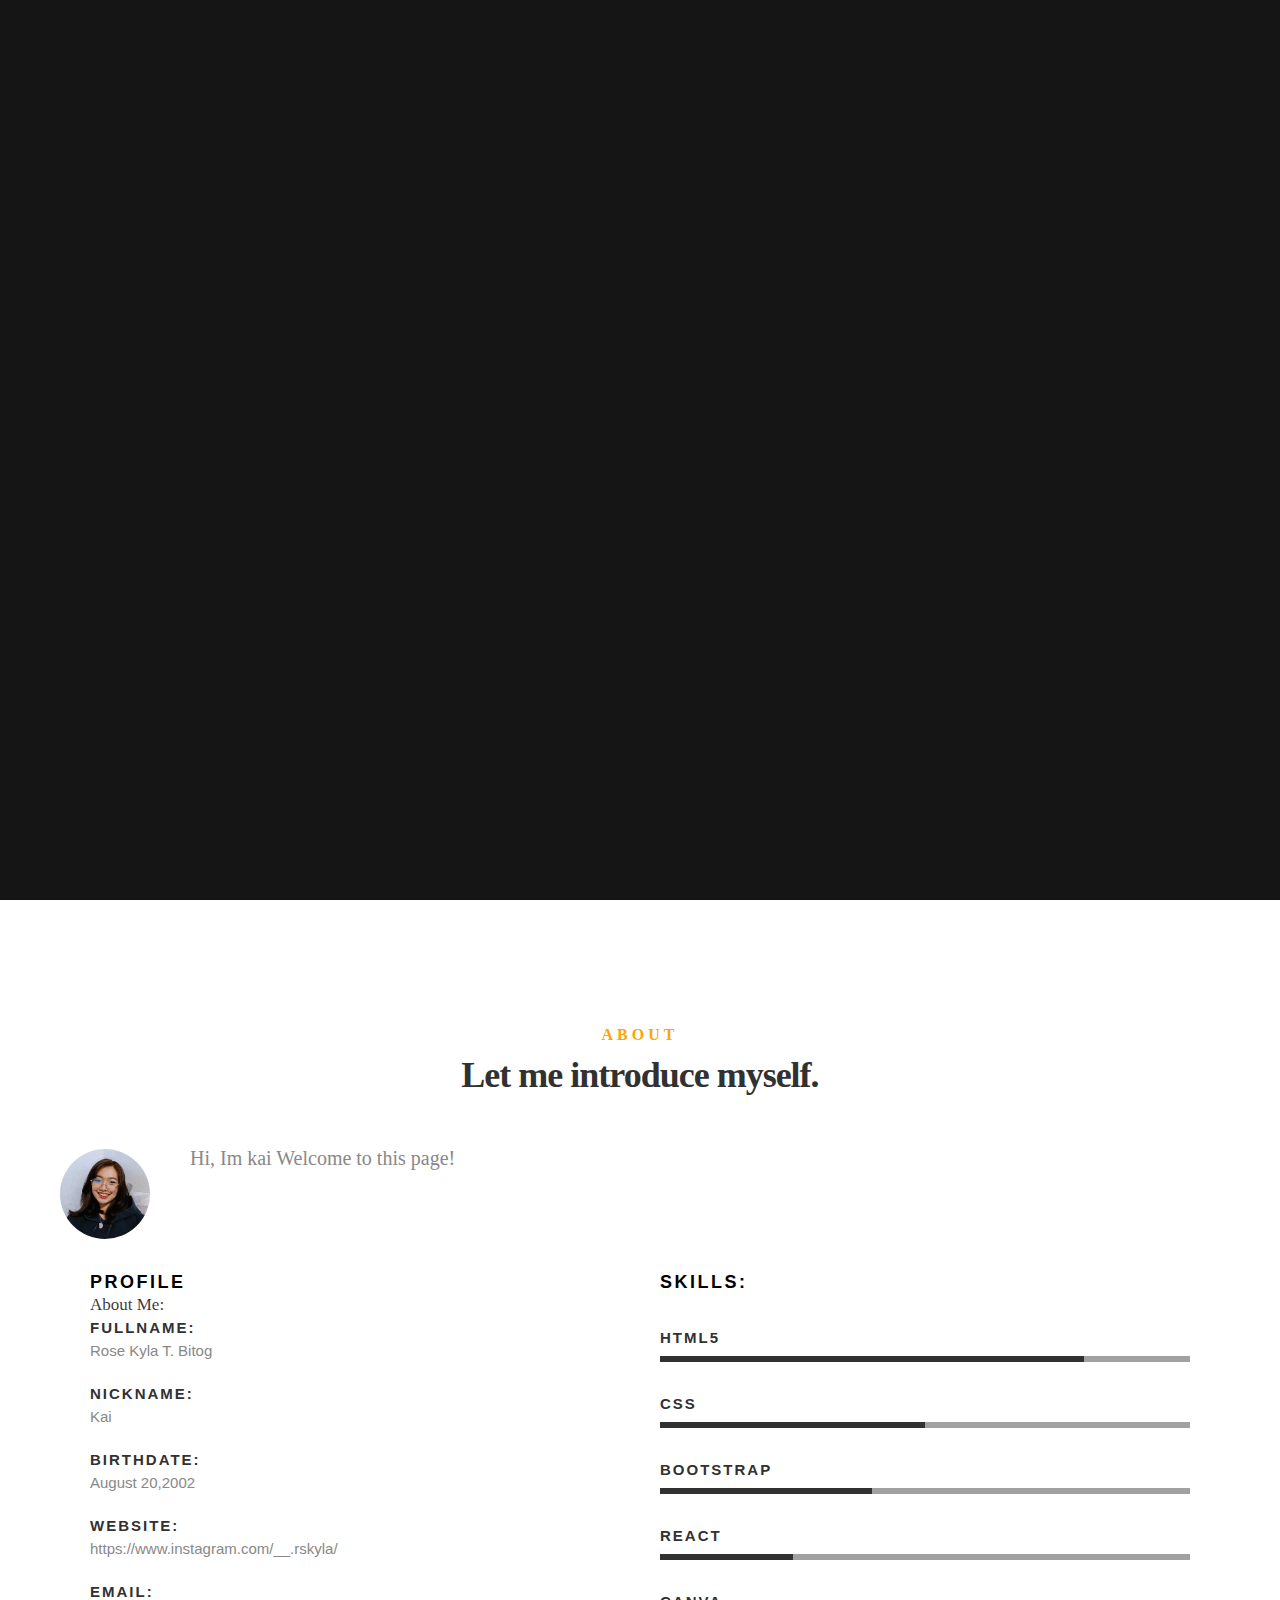
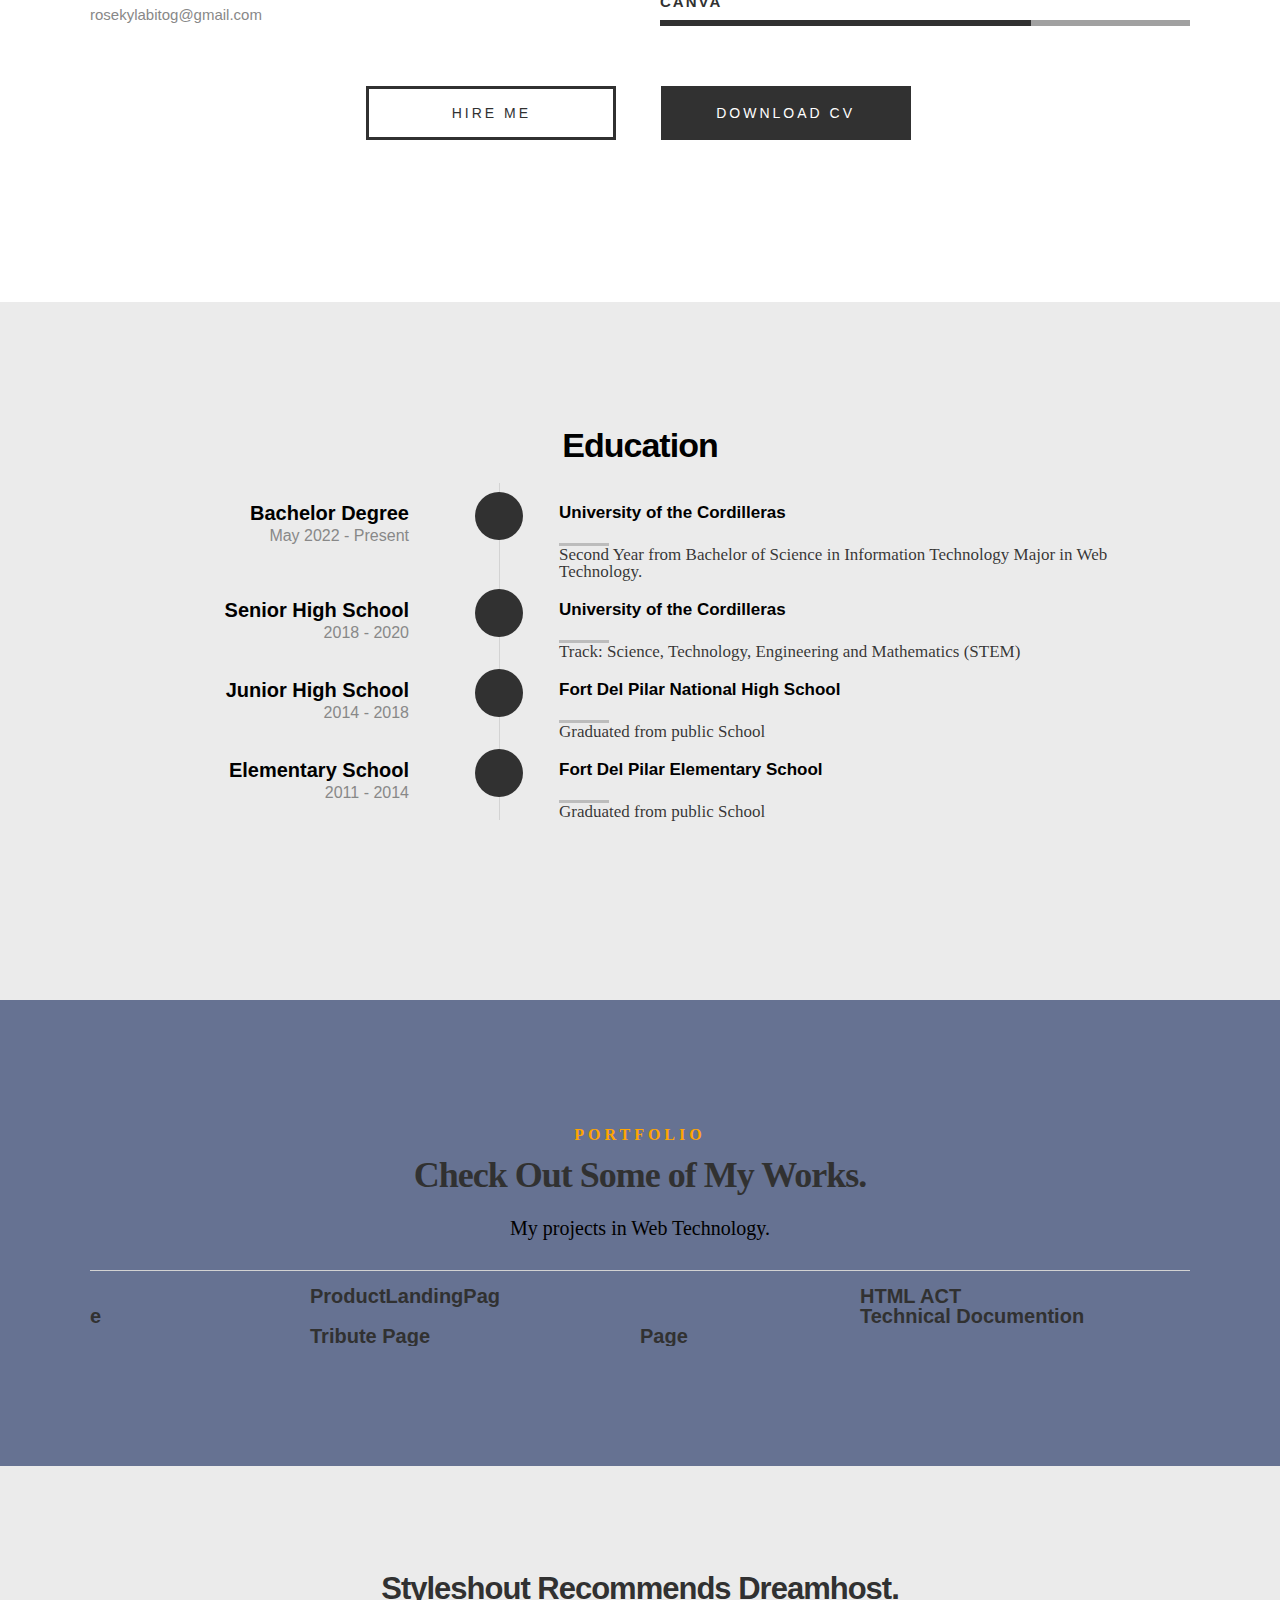
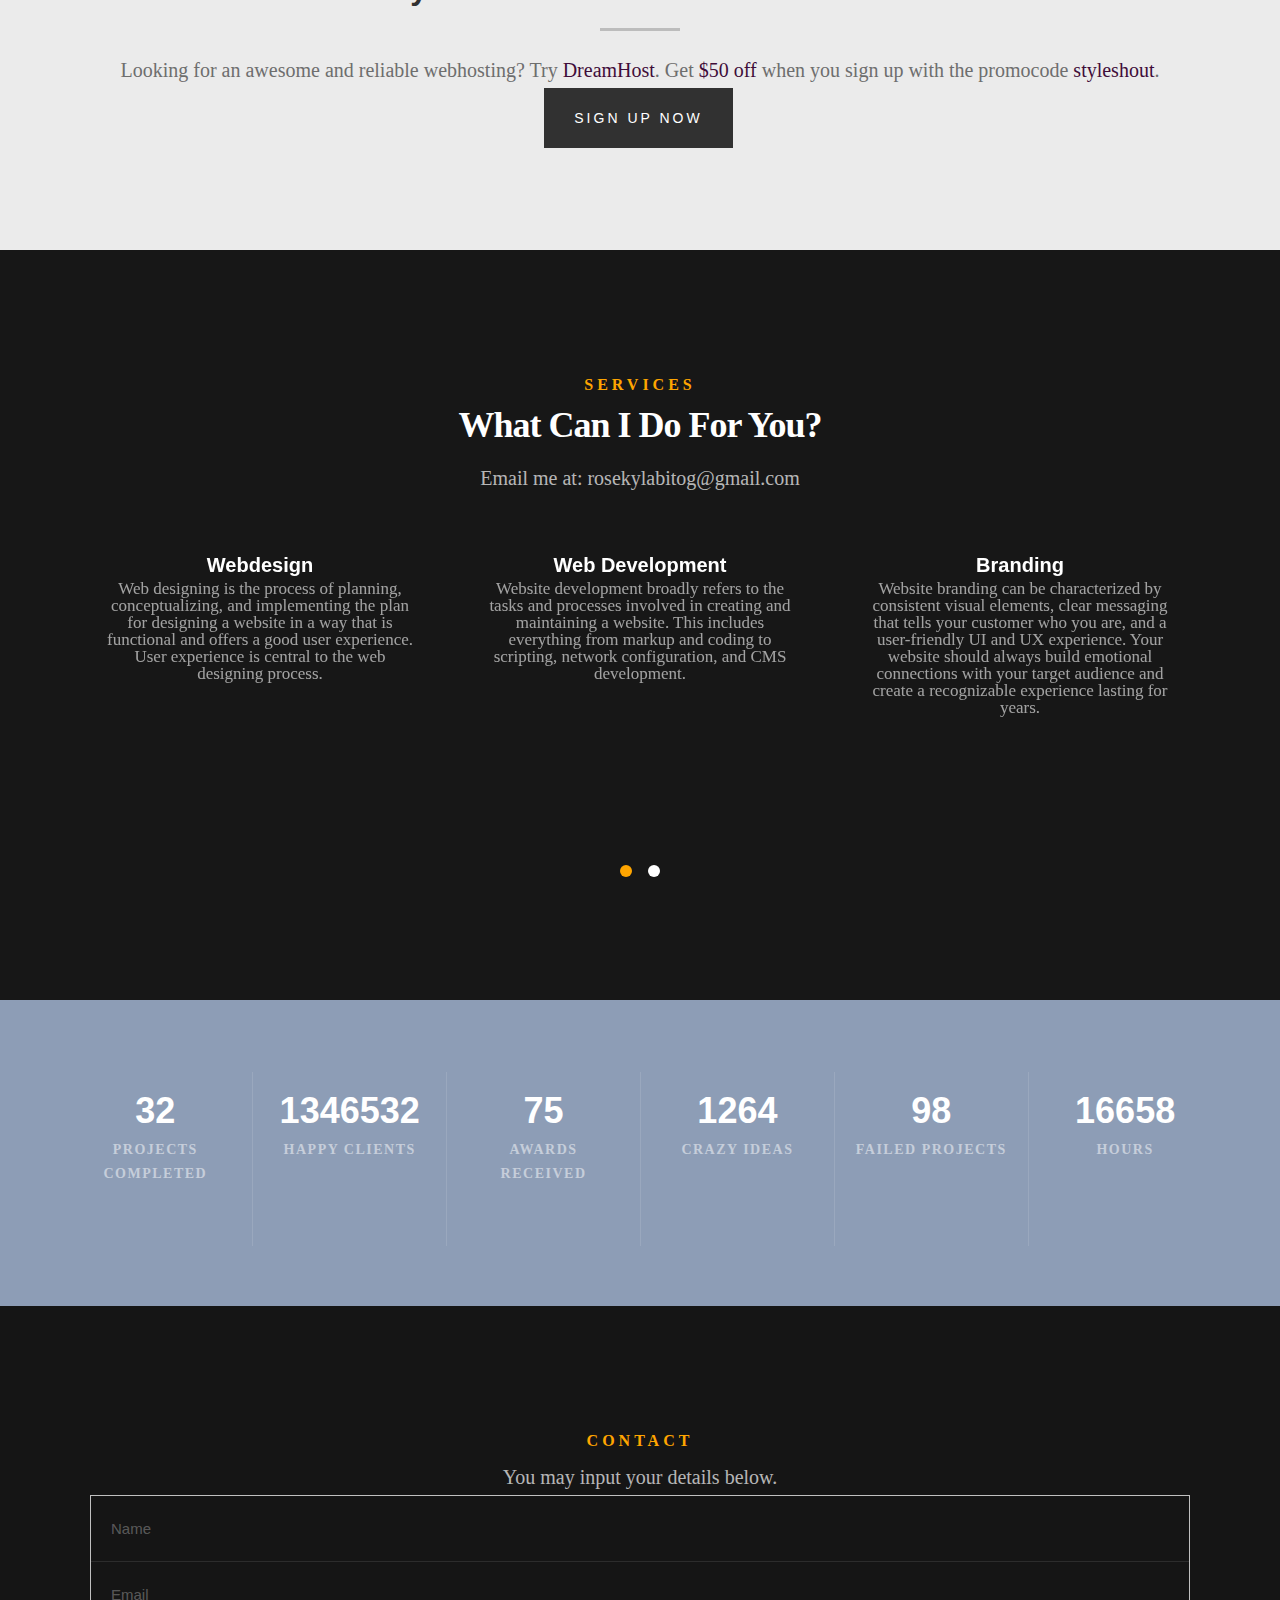
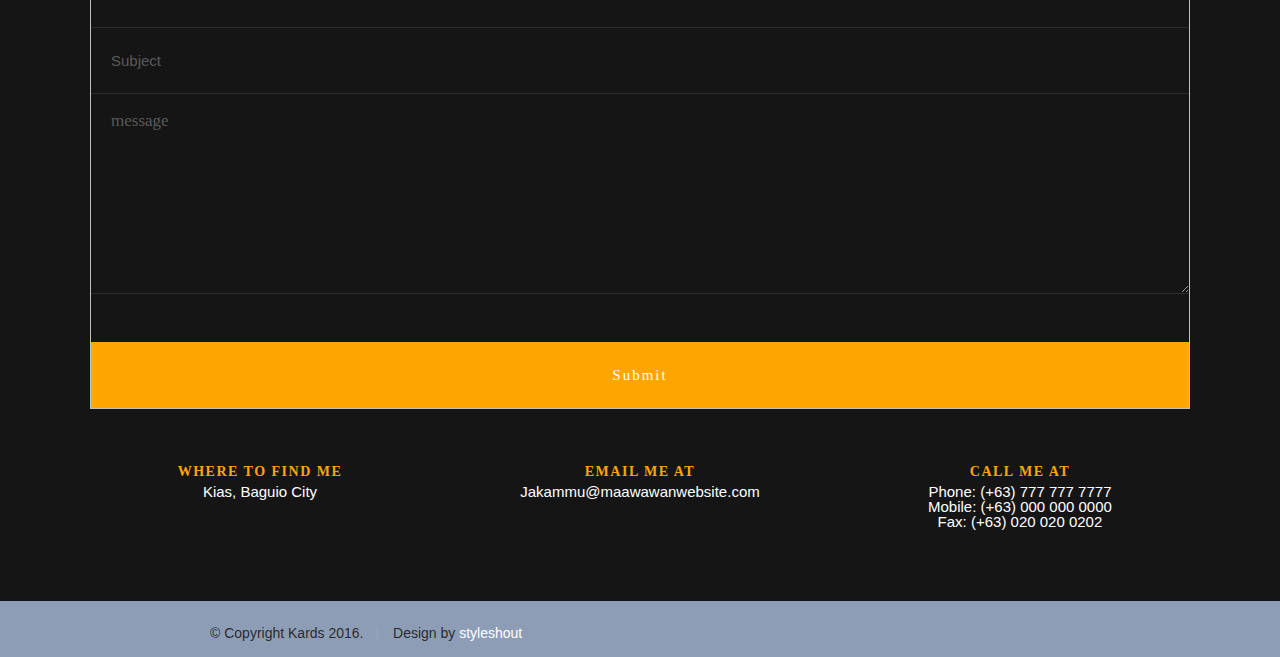
==== commit 061d6e60: "fixing error on class count up" ====
--- a/index.html
+++ b/index.html
@@ -731,7 +731,7 @@
 						</div>
 
 						<h3 class="stat-count">
-							16,658
+							16658
 						</h3>
 
 						<h5 class="stat-title">
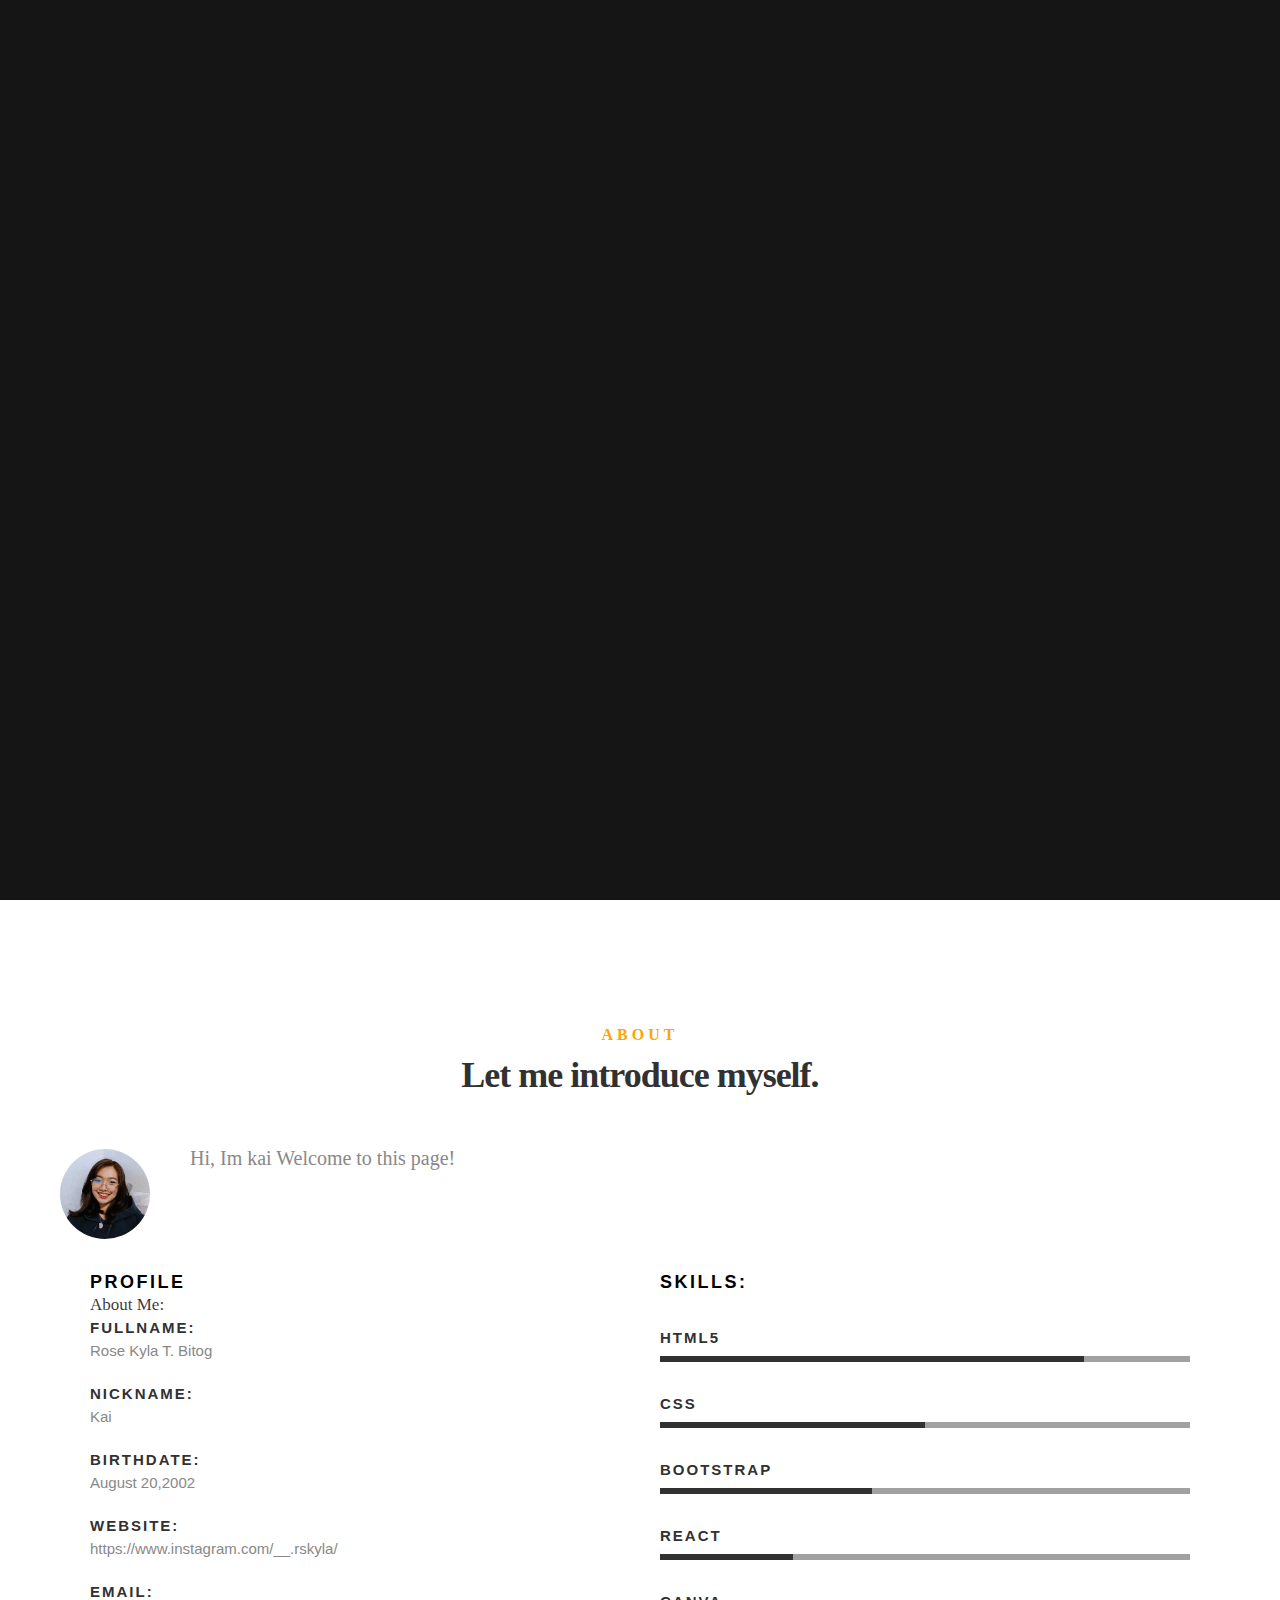
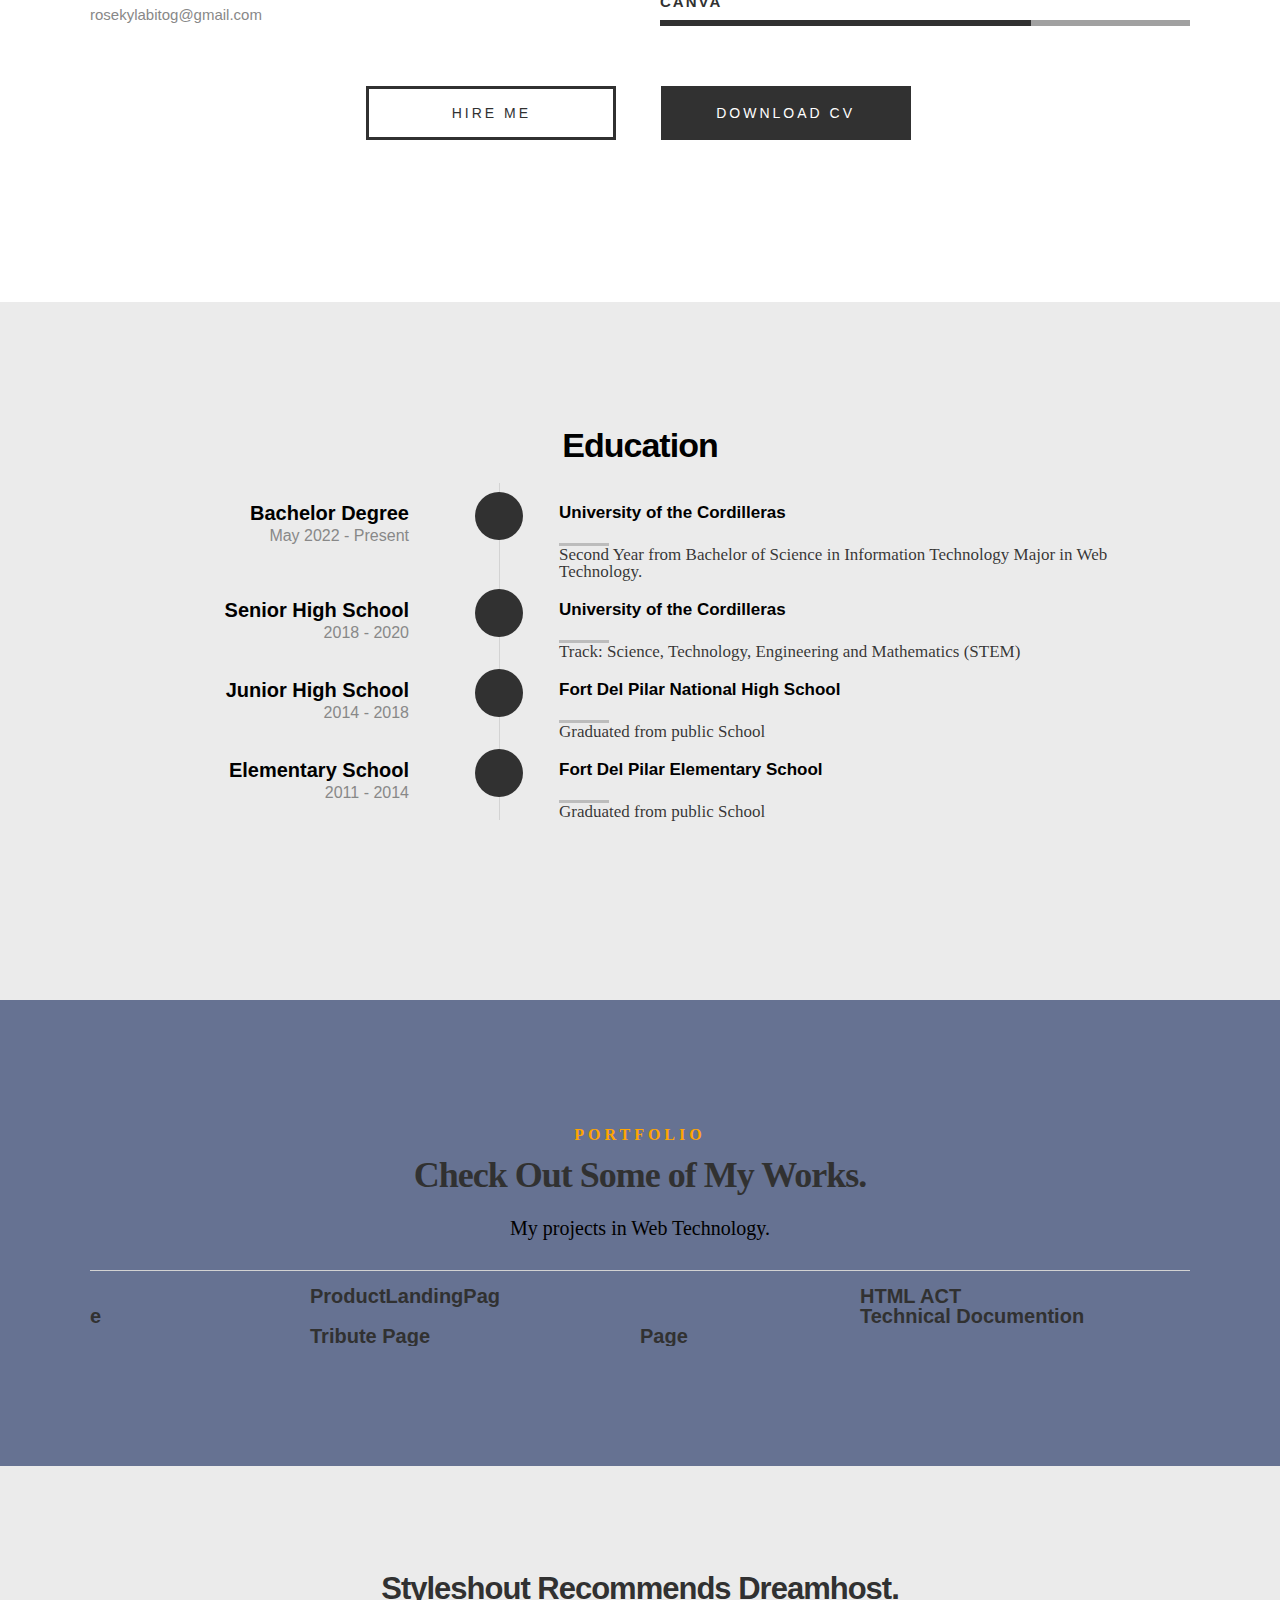
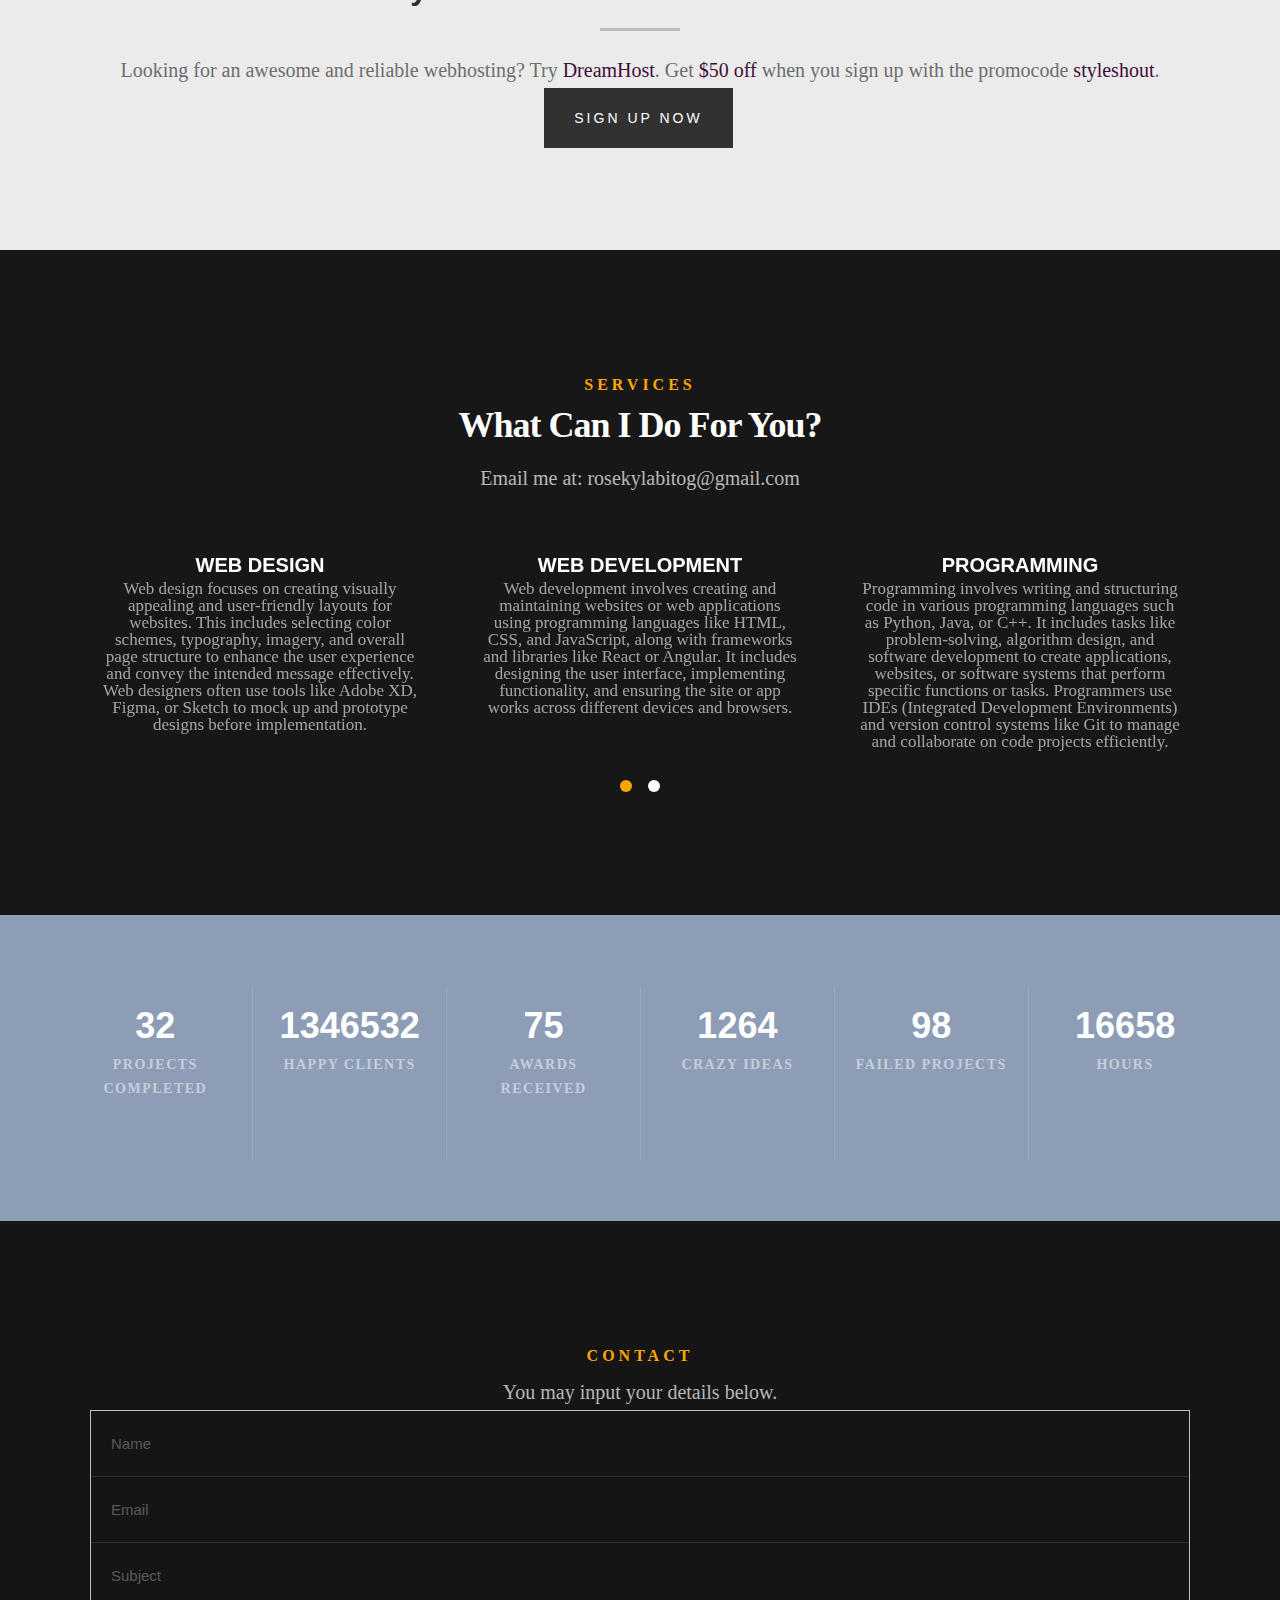
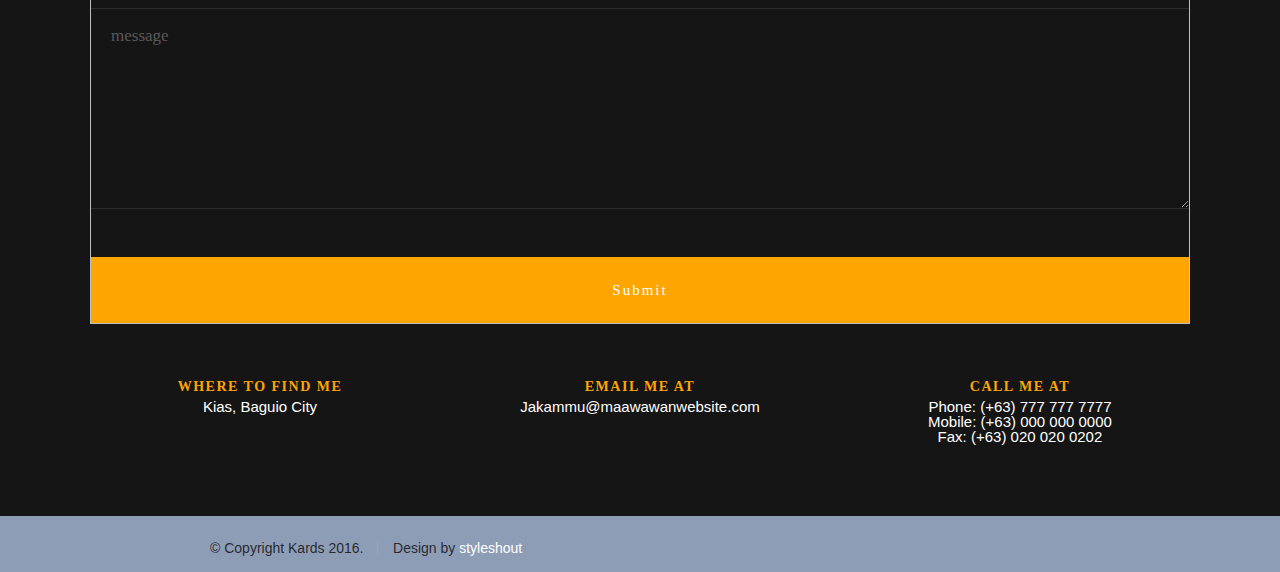
==== commit 985d7067: "INITIALLIZING THE SERVICCE-CONTENT" ====
--- a/index.html
+++ b/index.html
@@ -542,9 +542,10 @@
 
 	            <div class="service-content">	
 
-	            	 <h3>Webdesign</h3>
-
-		            <p class="desc">Web designing is the process of planning, conceptualizing, and implementing the plan for designing a website in a way that is functional and offers a good user experience. User experience is central to the web designing process. 
+	            	 <h3>WEB DESIGN</h3>
+
+		            <p class="desc">
+						Web design focuses on creating visually appealing and user-friendly layouts for websites. This includes selecting color schemes, typography, imagery, and overall page structure to enhance the user experience and convey the intended message effectively. Web designers often use tools like Adobe XD, Figma, or Sketch to mock up and prototype designs before implementation.
 	         		</p>
 	         		
 	         	</div> 	         	 
@@ -557,9 +558,8 @@
 
 	            <div class="service-content">	
 
-	            	<h3>Web Development</h3>  
-
-		            <p class="desc">Website development broadly refers to the tasks and processes involved in creating and maintaining a website. This includes everything from markup and coding to scripting, network configuration, and CMS development.
+	            	<h3>WEB DEVELOPMENT</h3>  
+		            <p class="desc">Web development involves creating and maintaining websites or web applications using programming languages like HTML, CSS, and JavaScript, along with frameworks and libraries like React or Angular. It includes designing the user interface, implementing functionality, and ensuring the site or app works across different devices and browsers.
 	         		</p>
 
 	            </div>	                          
@@ -572,11 +572,9 @@
 
 	            <div class="service-content">
 
-	            	<h3>Branding</h3>
-
-		            <p class="desc">Website branding can be characterized by consistent visual elements, clear messaging that tells your customer who you are, and a user-friendly UI and UX experience.
-
-						Your website should always build emotional connections with your target audience and create a recognizable experience lasting for years.
+	            	<h3>PROGRAMMING</h3>
+
+		            <p class="desc">Programming involves writing and structuring code in various programming languages such as Python, Java, or C++. It includes tasks like problem-solving, algorithm design, and software development to create applications, websites, or software systems that perform specific functions or tasks. Programmers use IDEs (Integrated Development Environments) and version control systems like Git to manage and collaborate on code projects efficiently.
 	        			</p> 
 
 	            </div> 	            	               
@@ -589,44 +587,14 @@
 
 	            <div class="service-content">
 
-	            	<h3>UI/UX Design</h3>
-
-		            <p class="desc">User experience (UX) refers to the user's journey when interacting with a product or service. UX design is the process of creating products or services that provide meaningful experiences for users, involving many different areas of product development including branding, usability, function, and design. UI design, on the other hand, refers to the actual interfaces with which users engage. The UI design process may include buttons or widgets, text, images, sliders, and other interactive elements. UI designers ensure that every visual element, transition, and animation included within a product or service is setting the stage for a fluid, positive experience. 
+	            	<h3>BRANDING</h3>
+		            <p class="desc">Branding is the process of creating a distinct identity and image for a company, product, or service. It involves defining the brand's values, personality, visual elements like logos and colors, and messaging to differentiate it from competitors and resonate with the target audience, ultimately building recognition and loyalty.
 	         		</p> 
 	         		
 	            </div>                
 
 				</div> <!-- /service -->
 
-			   <div class="service">
-
-			   	<span class="icon"><i class="icon-image"></i></span>	            
-
-	            <div class="service-content">
-
-	            	<h3>Graphics Design</h3>
-
-		            <p class="desc">Graphic design is a form of communication that uses colours, shapes, images, and words to create visual content that surrounds us in many forms—namely, print and digital media. Effective designs communicate information that inspires and informs consumers, making it critical for any business' success.
-	        			</p> 
-
-	            </div>	               
-
-			   </div> <!-- /service -->
-
-			   <div class="service">
-
-			   	<span class="icon"><i class="icon-chat"></i></span>	   	           
-
-	            <div class="service-content">
-
-	            	 <h3>Consultancy</h3>
-
-		            <p class="desc">You can Consult me based on my profile above. Thank you!!
-	        			</p> 
-	        			
-	            </div>	               
-
-			   </div> <!-- /service -->
 
 	      </div> <!-- /services-list -->
    		
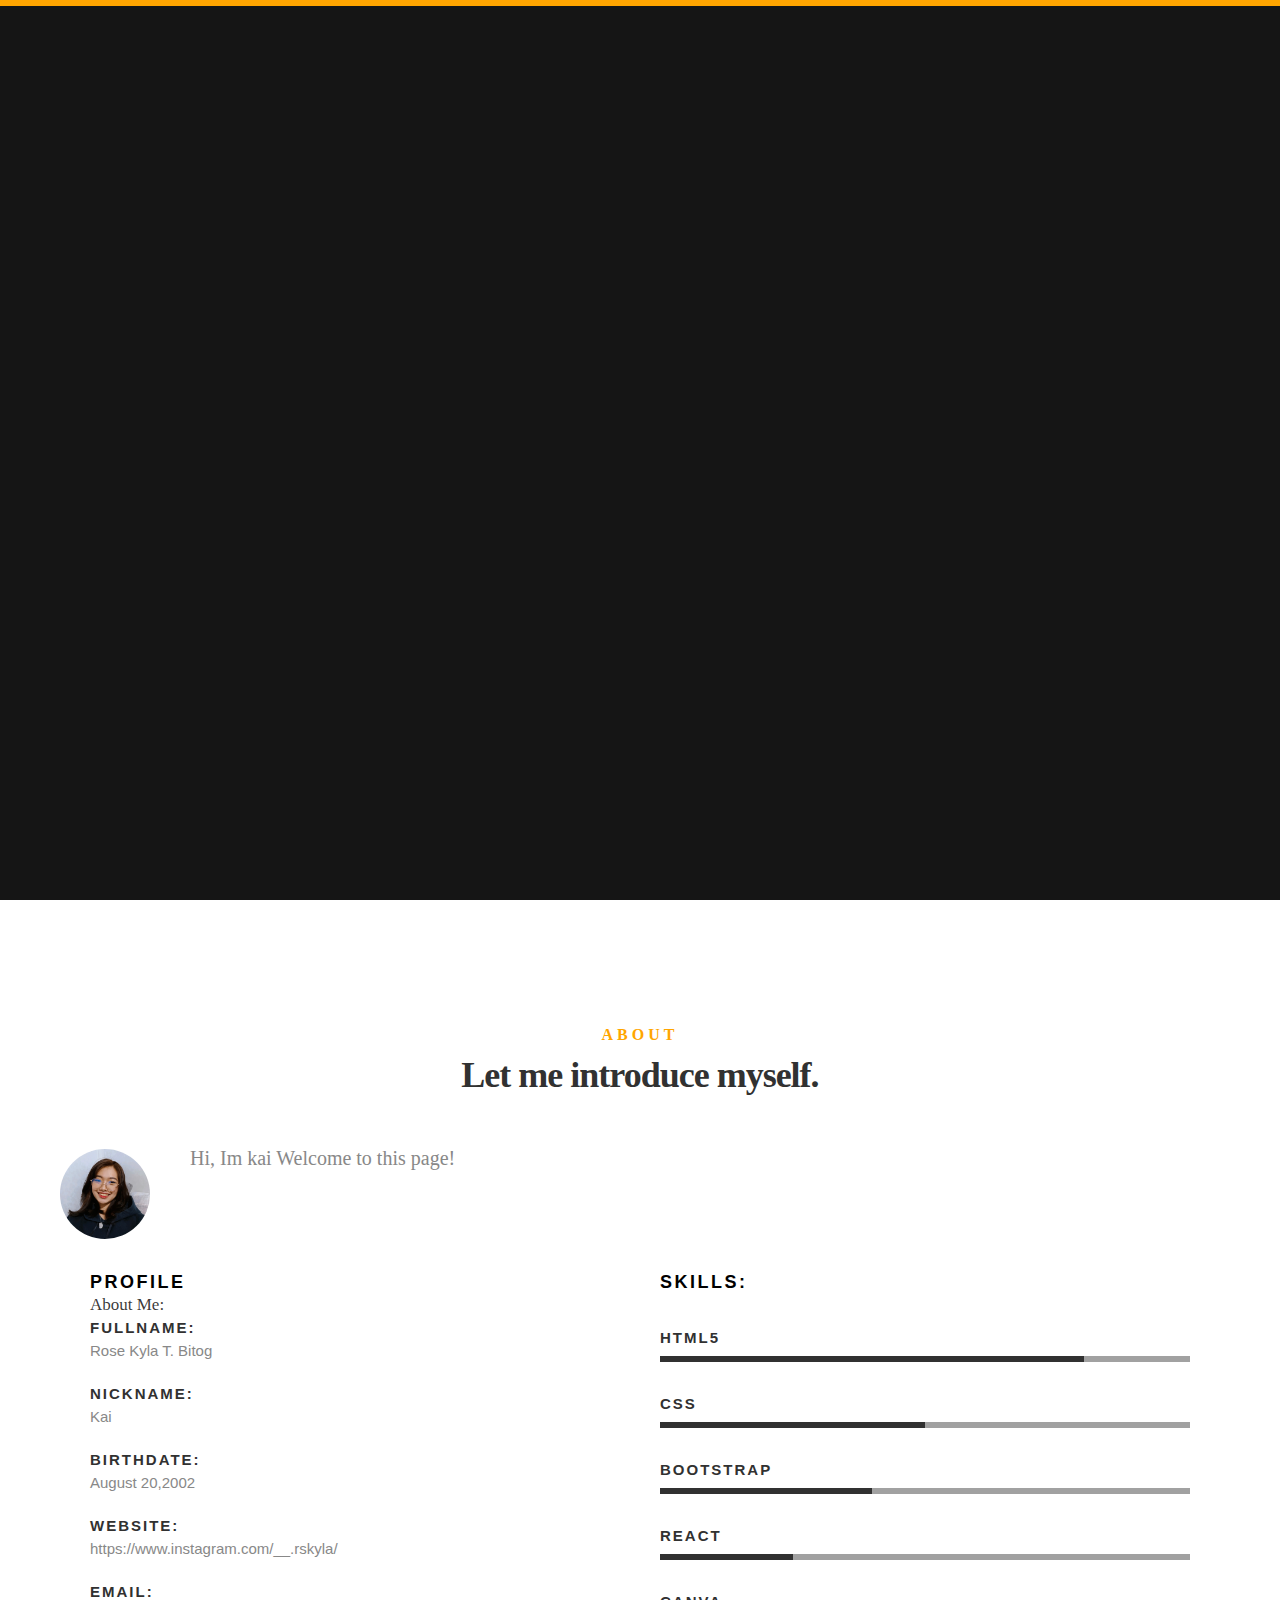
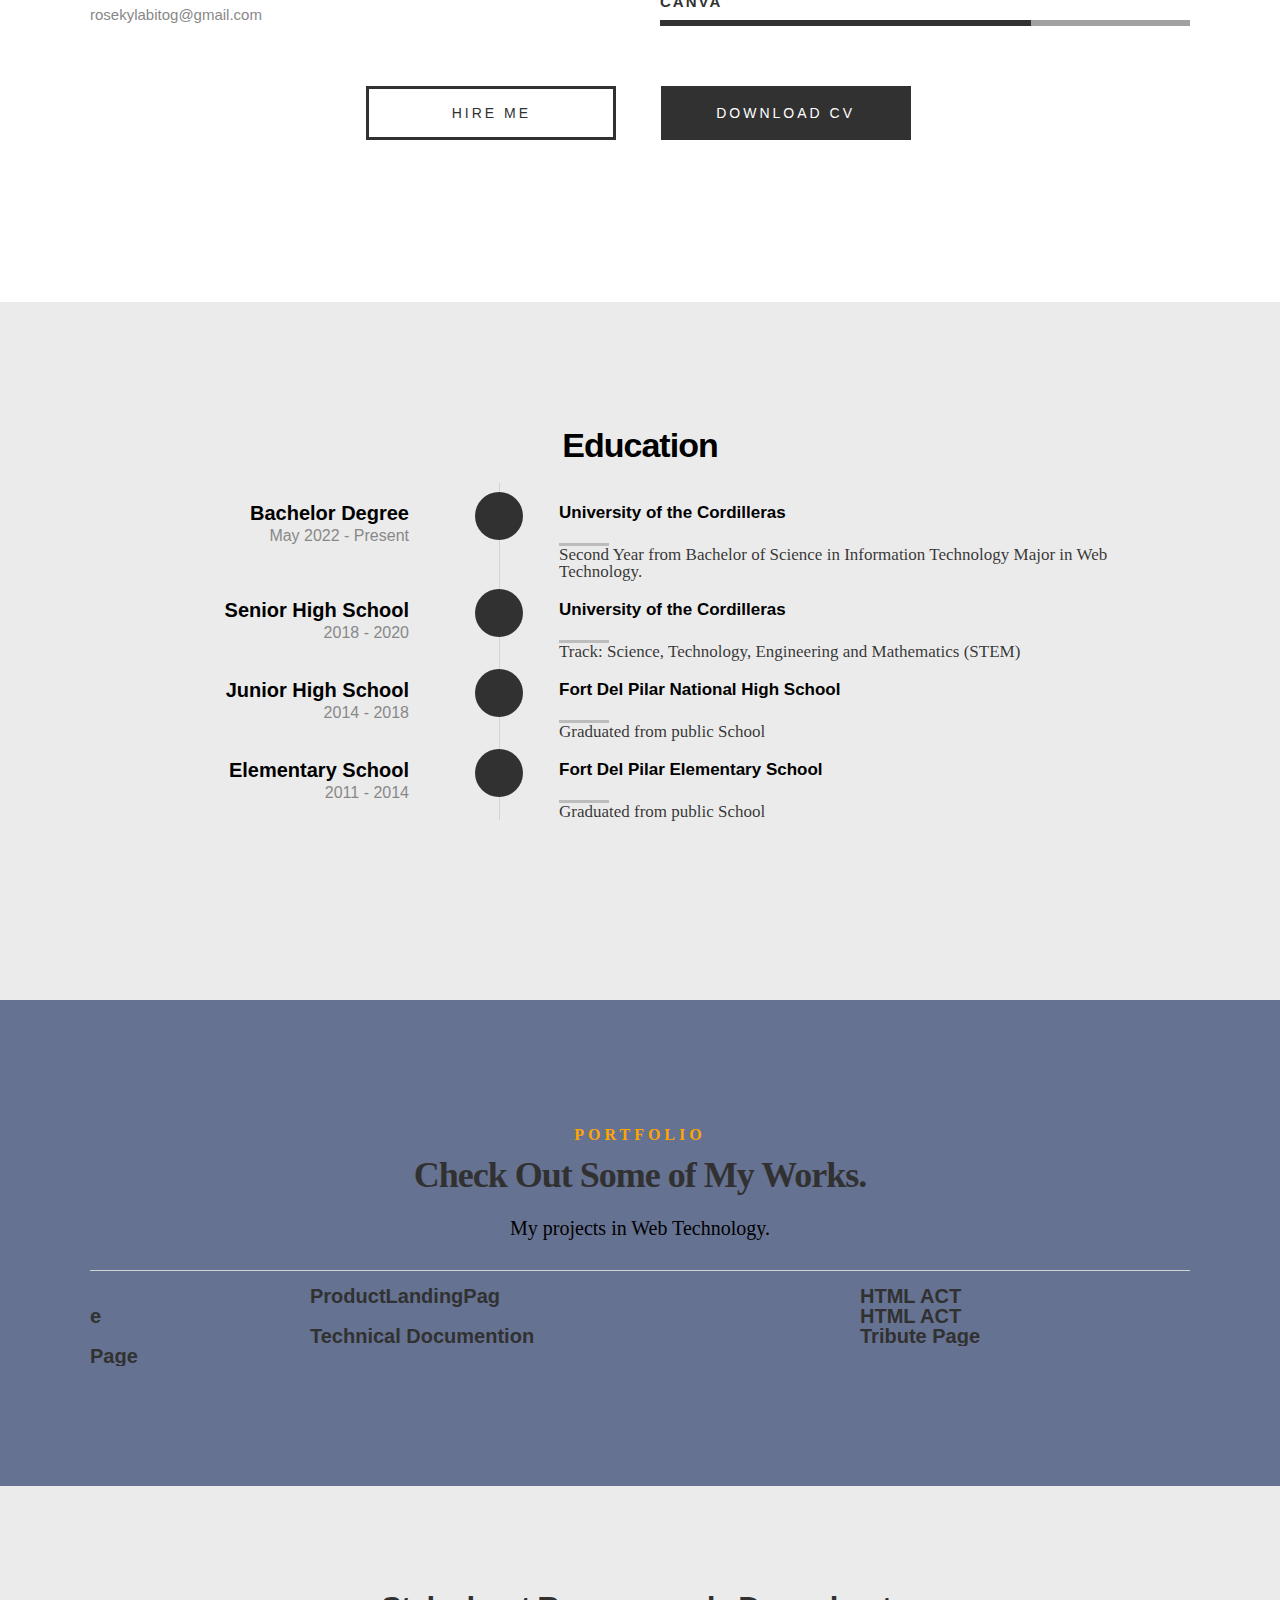
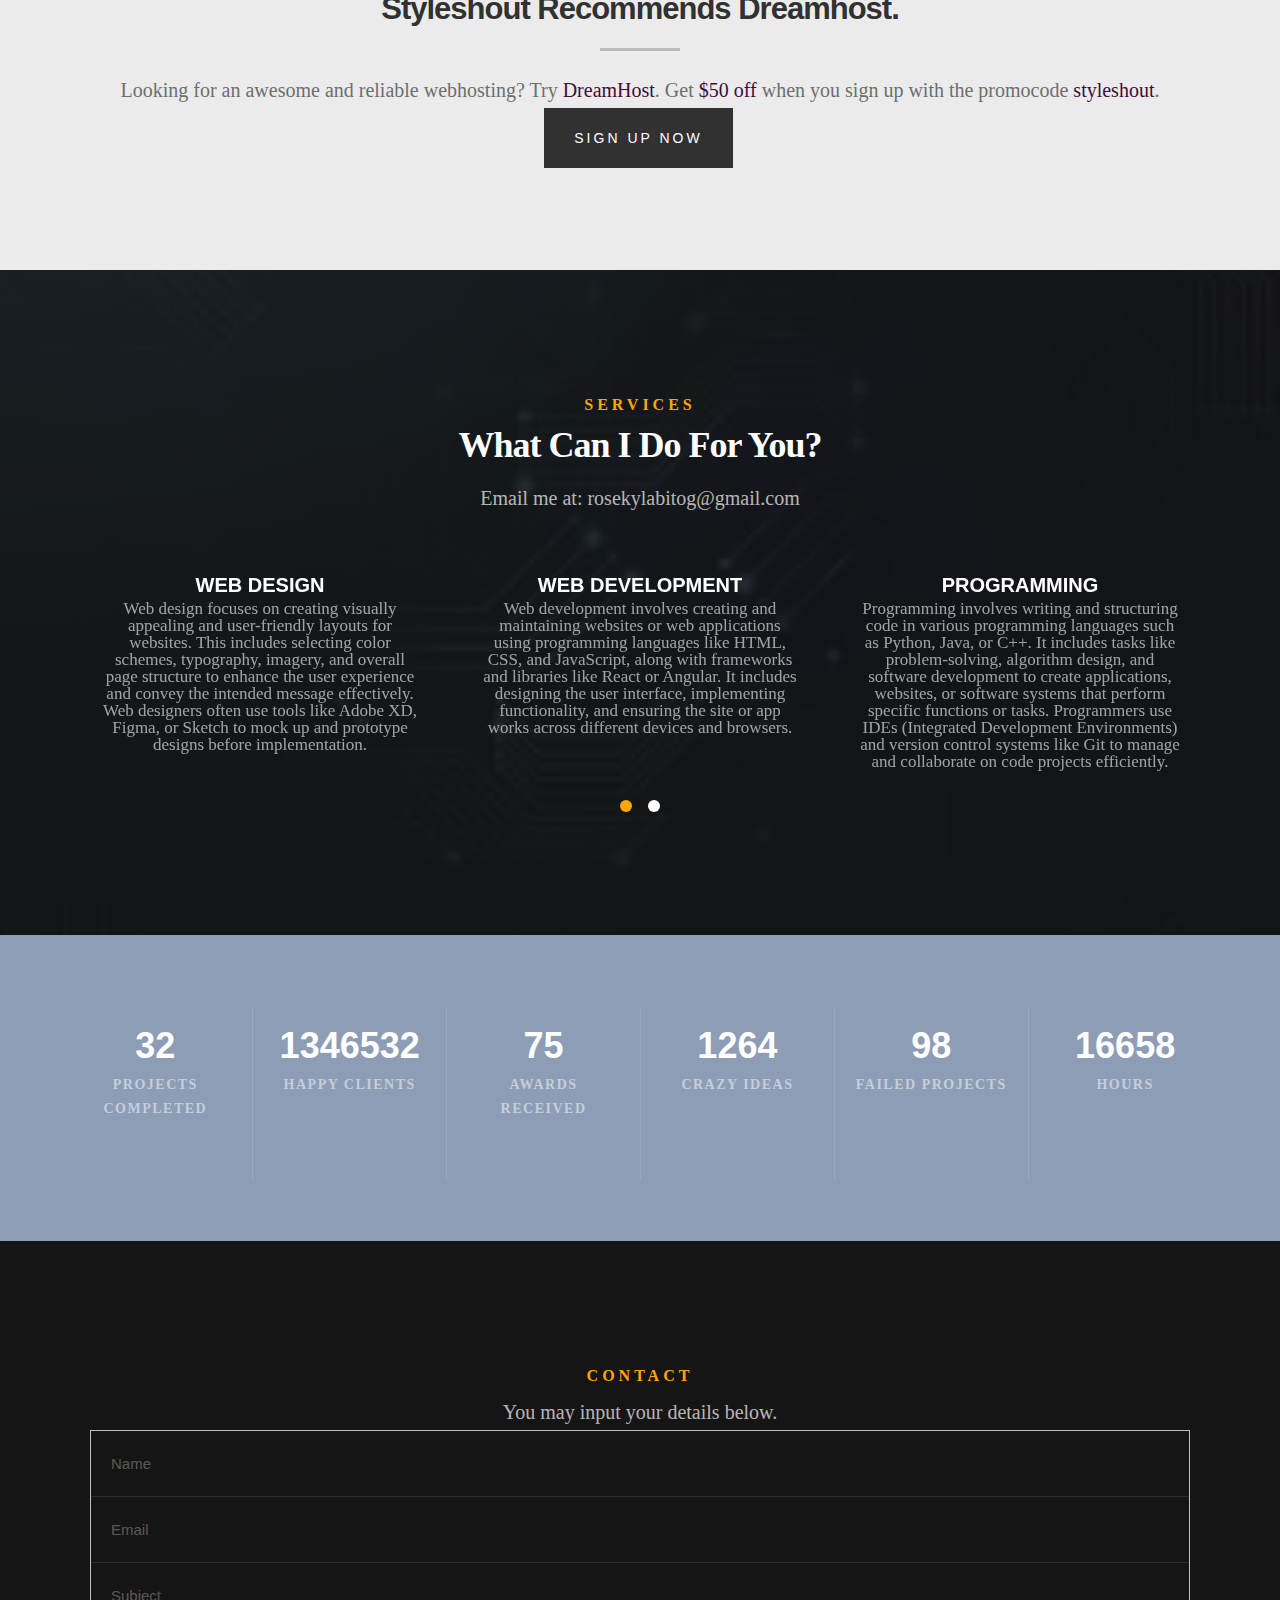
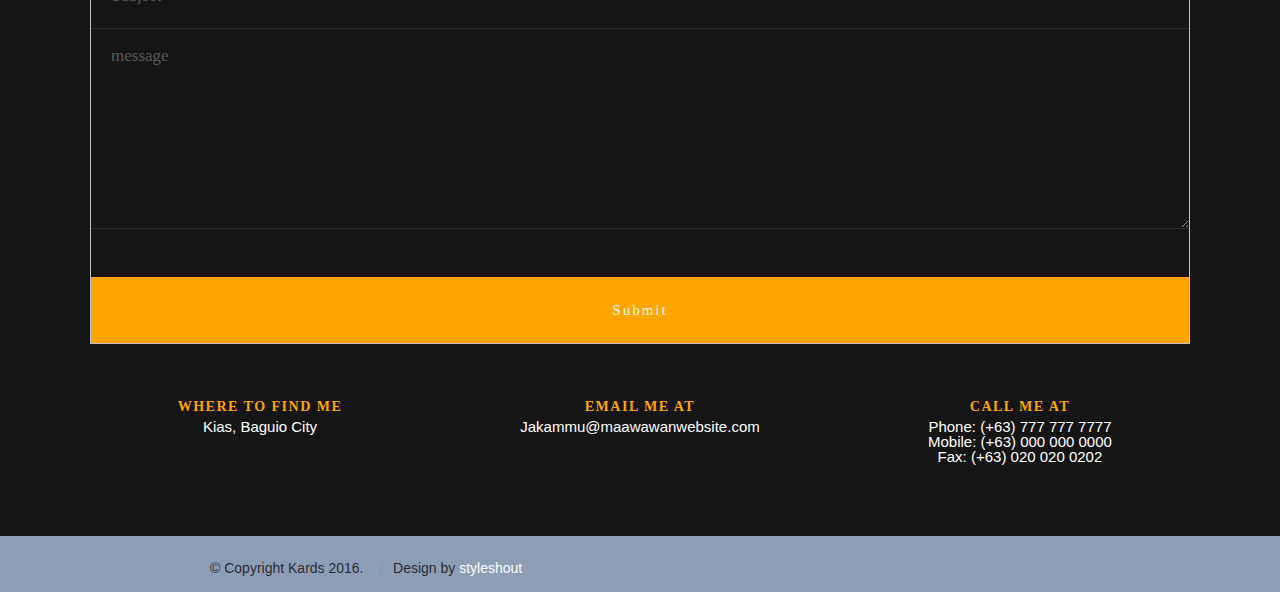
==== commit 0c29cf8a: "Inserting the missing file and editing the href on bgrid folioitem" ====
--- a/index.html
+++ b/index.html
@@ -343,11 +343,11 @@
 
 	        		<div class="bgrid folio-item">
 	               <div class="item-wrap">
-	               	<a class="portfolio-title" href="HTML_Act.html">HTML ACT</a>
+	               	<a class="portfolio-title" href="Excercise 1.html">HTML ACT</a>
 	               	<a href="#modal-02" class="overlay">              		                  
 	                     <div class="folio-item-table">
 	                     	<div class="folio-item-cell">
-	                     		<h3 class="folio-title">HTML ACT</h3>	     					    
+	                     		<h3 class="folio-title">HTML ACT 1</h3>	     					    
 		     					    	<span class="folio-types">
 		     					       	  Web Design
 		     					      </span>		     		
@@ -356,6 +356,22 @@
 	                  </a>
 	               </div>
 	        		</div> <!-- /folio-item -->
+
+					<div class="bgrid folio-item">
+						<div class="item-wrap">
+							<a class="portfolio-title" href="Excercise 2.html">HTML ACT</a>
+							<a href="#modal-02" class="overlay">              		                  
+							  <div class="folio-item-table">
+								  <div class="folio-item-cell">
+									  <h3 class="folio-title">HTML ACT 2</h3>	     					    
+											  <span class="folio-types">
+												   Web Design
+											</span>		     		
+										 </div> 	                      	
+							  </div>                    
+						   </a>
+						</div>
+						 </div> <!-- /folio-item -->
 
 	            <div class="bgrid folio-item">
 	               <div class="item-wrap">
--- a/css/index_main.css
+++ b/css/index_main.css
@@ -2131,7 +2131,7 @@
   * ------------------------------------------------------------------- 
   */
  #services {
-     background: #313131 url(background.jpg) no-repeat center;
+     background:  url(background.jpeg) no-repeat center;
      -webkit-background-size: cover;
      -moz-background-size: cover;
      background-size: cover;
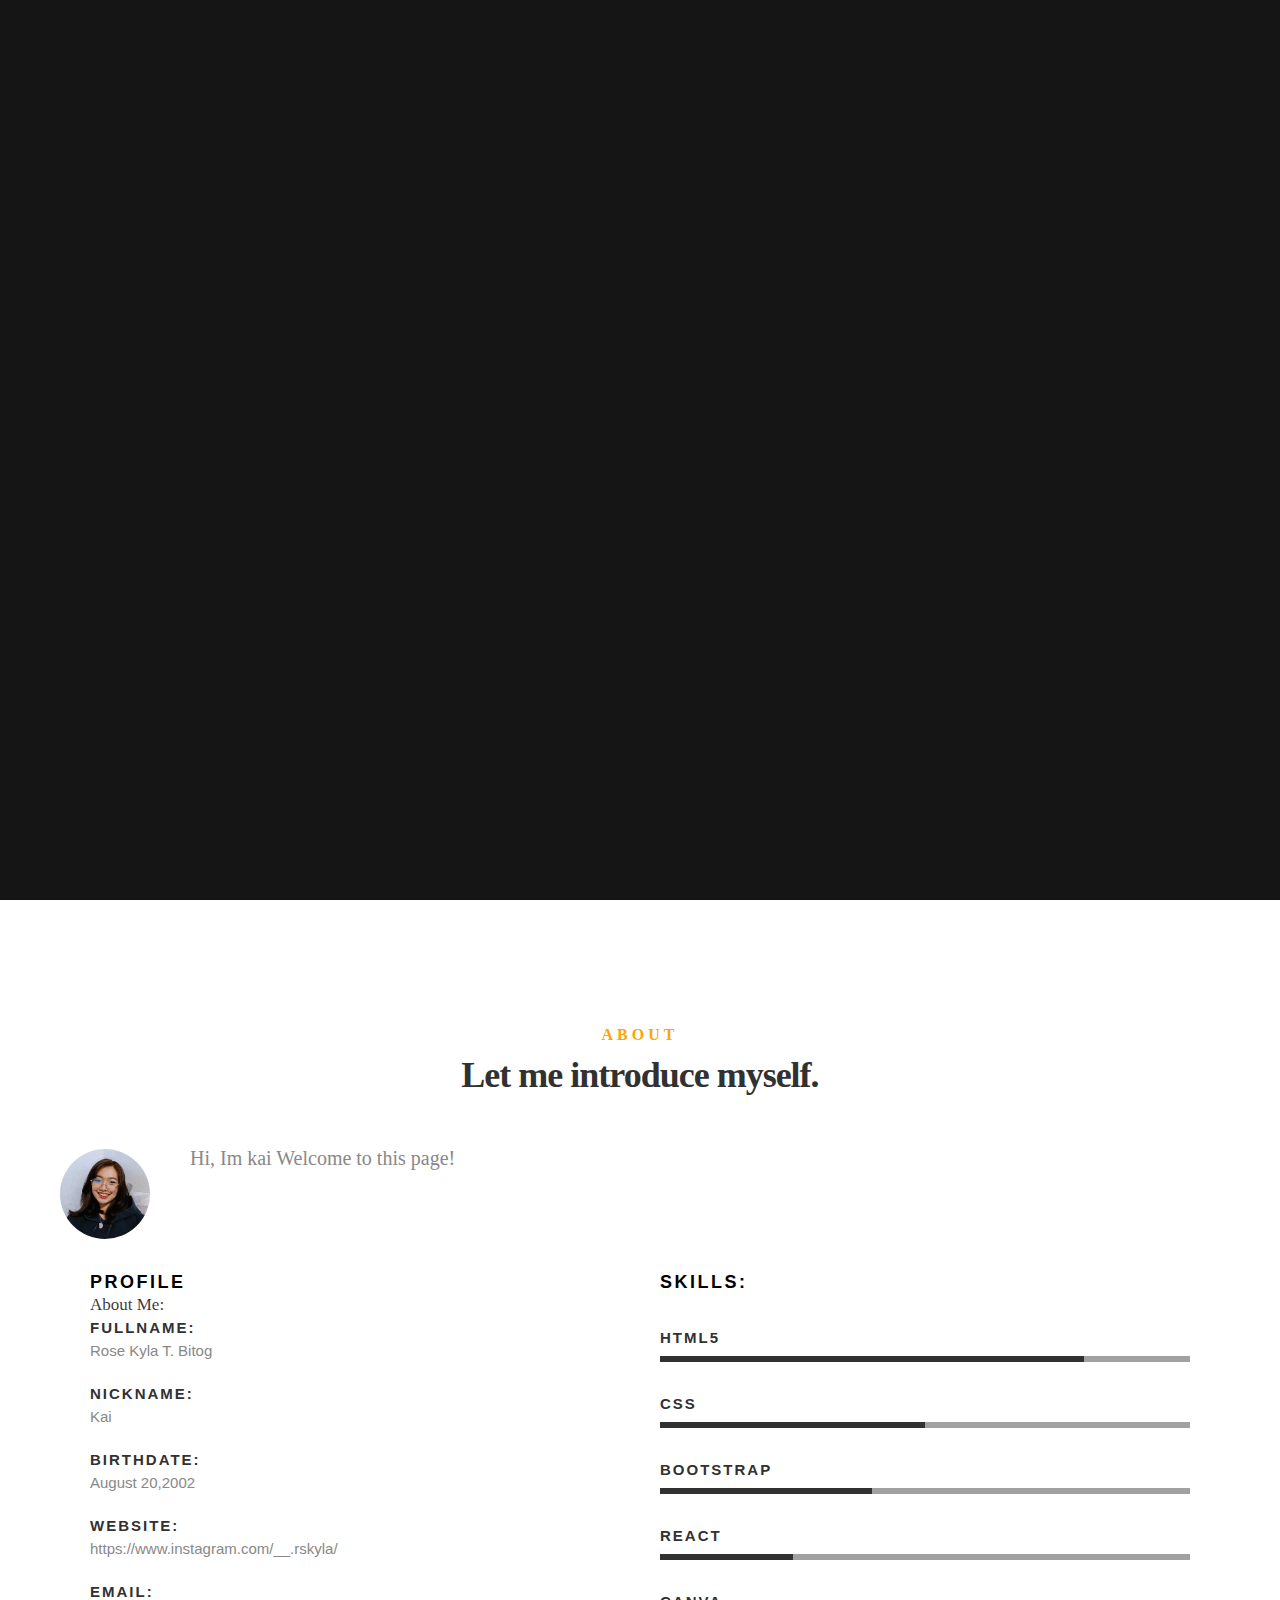
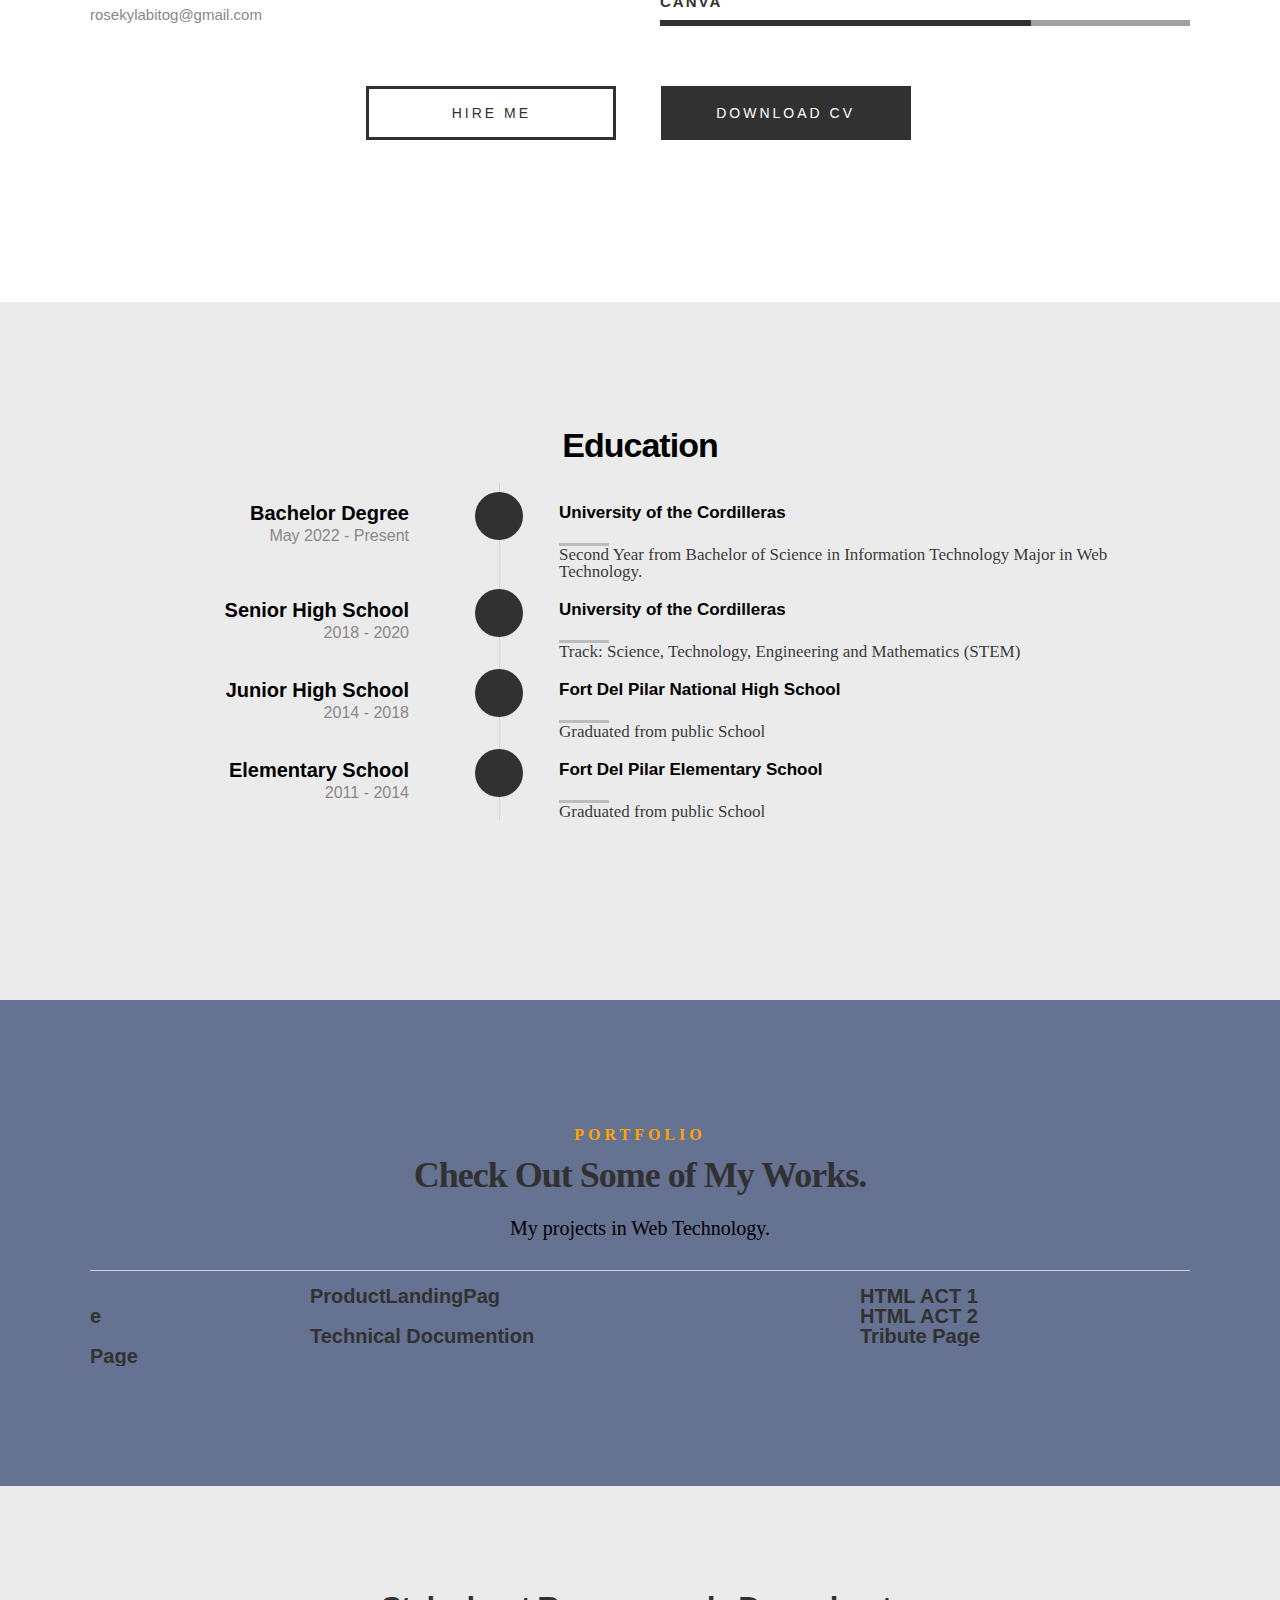
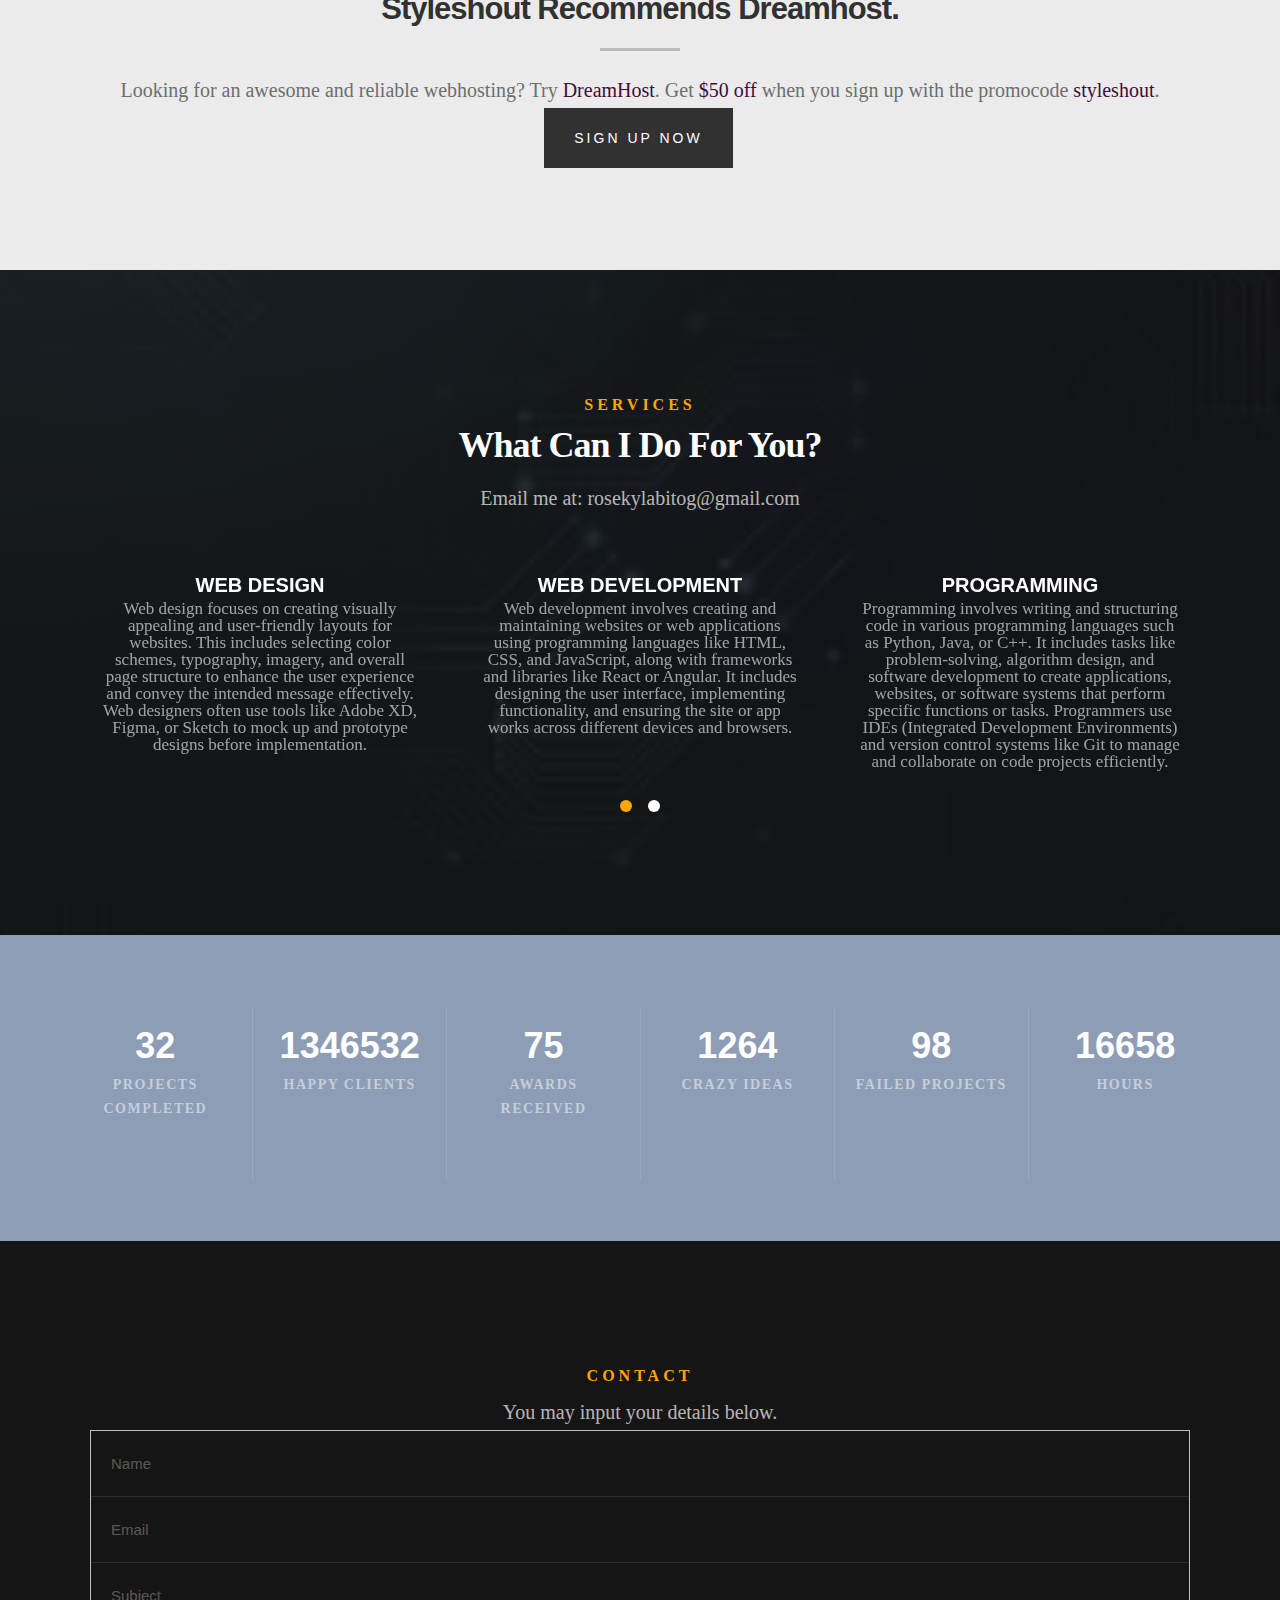
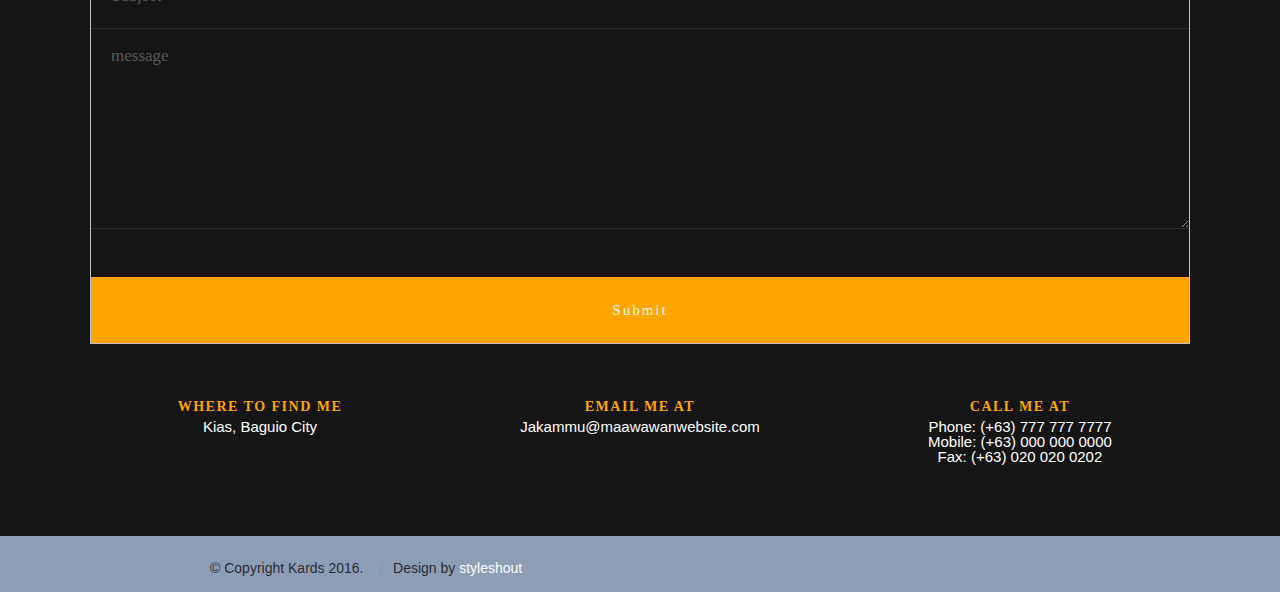
==== commit 777f9dac: "inser missing # on <a> in bgrid folio item" ====
--- a/index.html
+++ b/index.html
@@ -343,7 +343,7 @@
 
 	        		<div class="bgrid folio-item">
 	               <div class="item-wrap">
-	               	<a class="portfolio-title" href="Excercise 1.html">HTML ACT</a>
+	               	<a class="portfolio-title" href="Excercise 1.html">HTML ACT 1</a>
 	               	<a href="#modal-02" class="overlay">              		                  
 	                     <div class="folio-item-table">
 	                     	<div class="folio-item-cell">
@@ -359,7 +359,7 @@
 
 					<div class="bgrid folio-item">
 						<div class="item-wrap">
-							<a class="portfolio-title" href="Excercise 2.html">HTML ACT</a>
+							<a class="portfolio-title" href="Excercise 2.html">HTML ACT 2</a>
 							<a href="#modal-02" class="overlay">              		                  
 							  <div class="folio-item-table">
 								  <div class="folio-item-cell">
